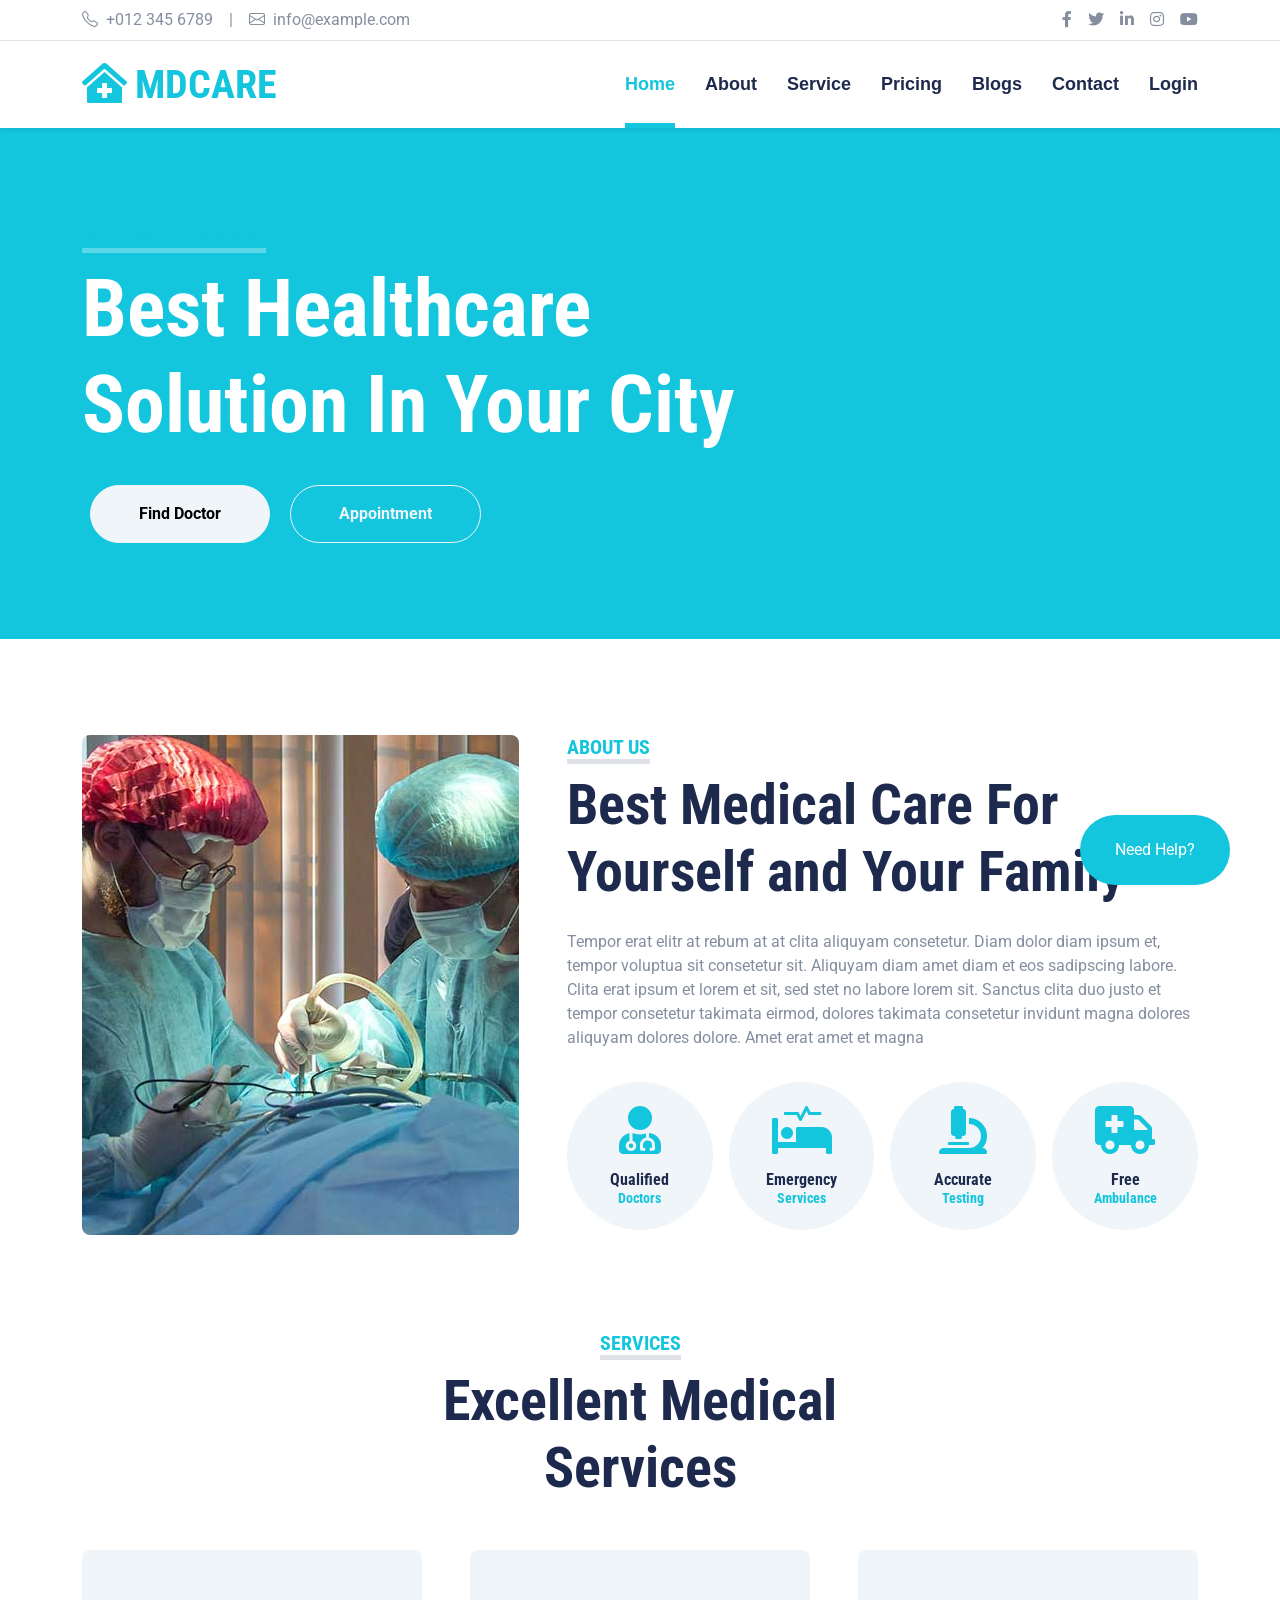
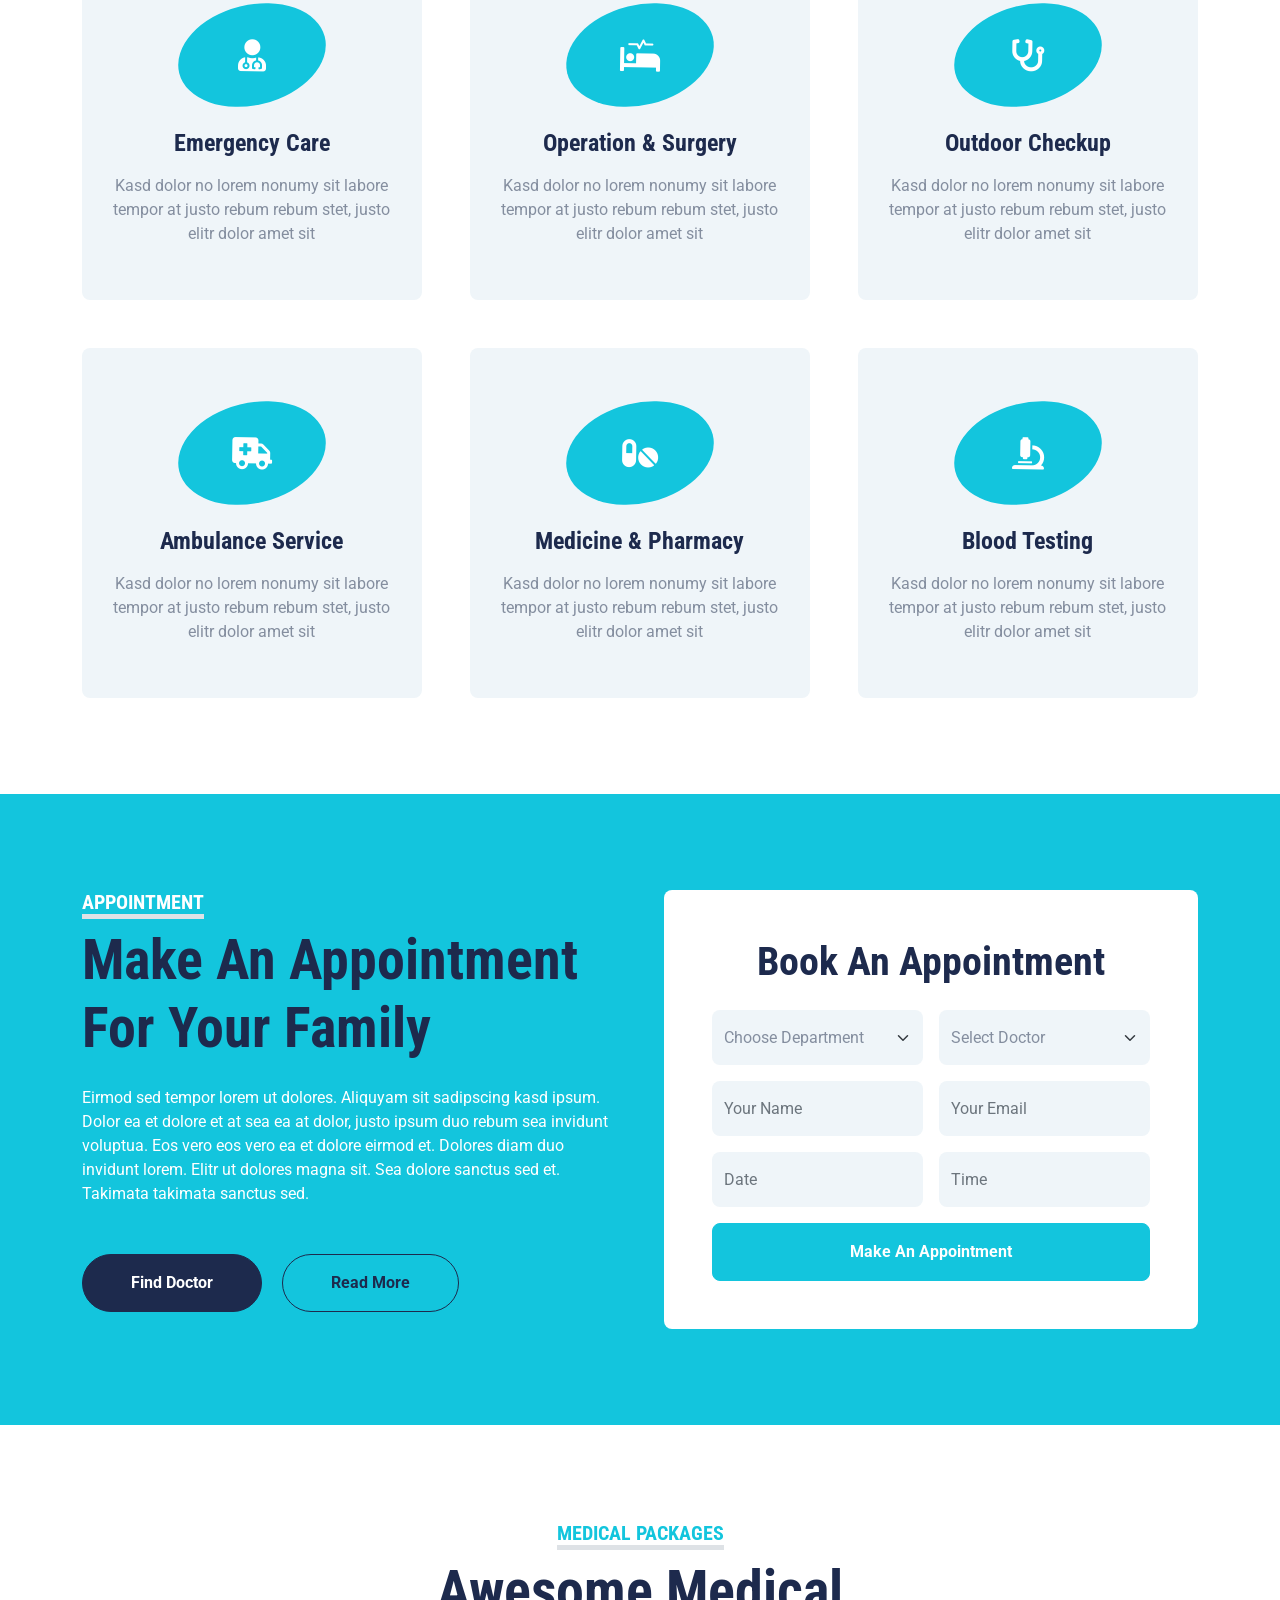
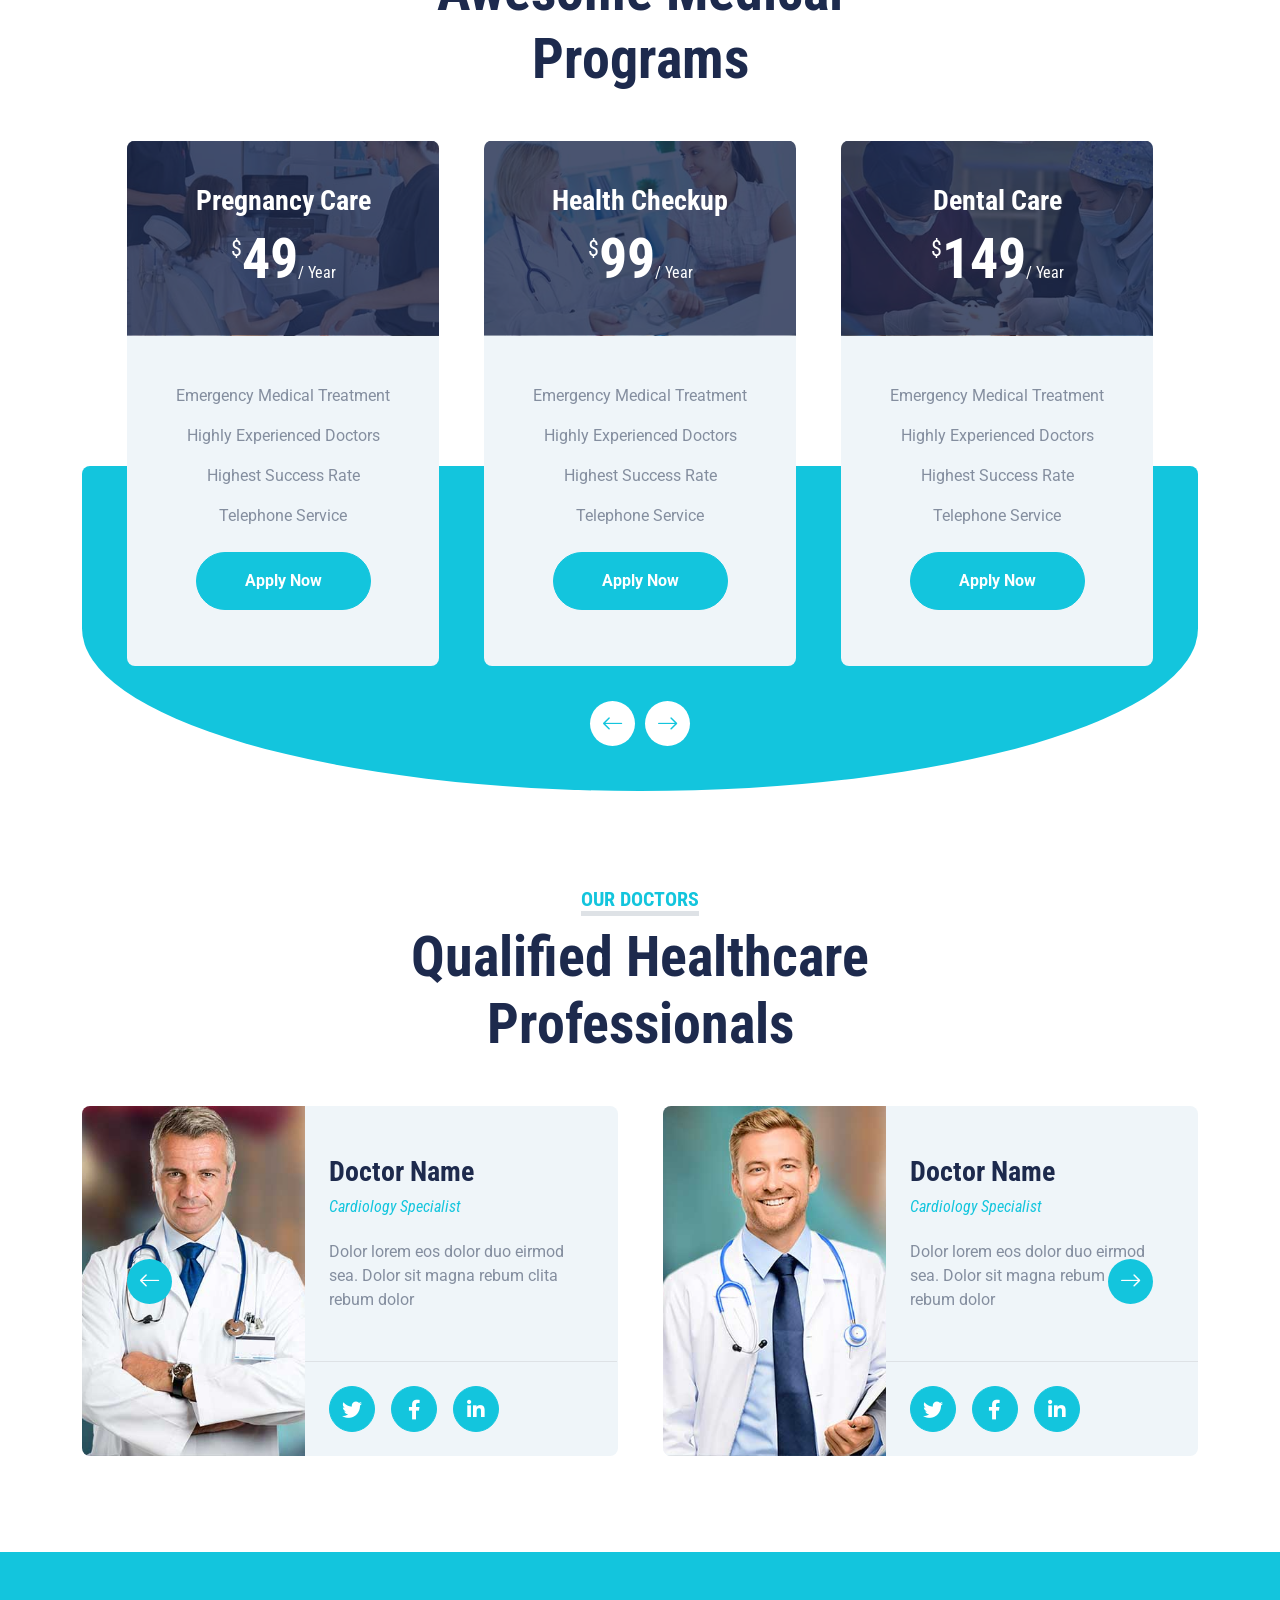
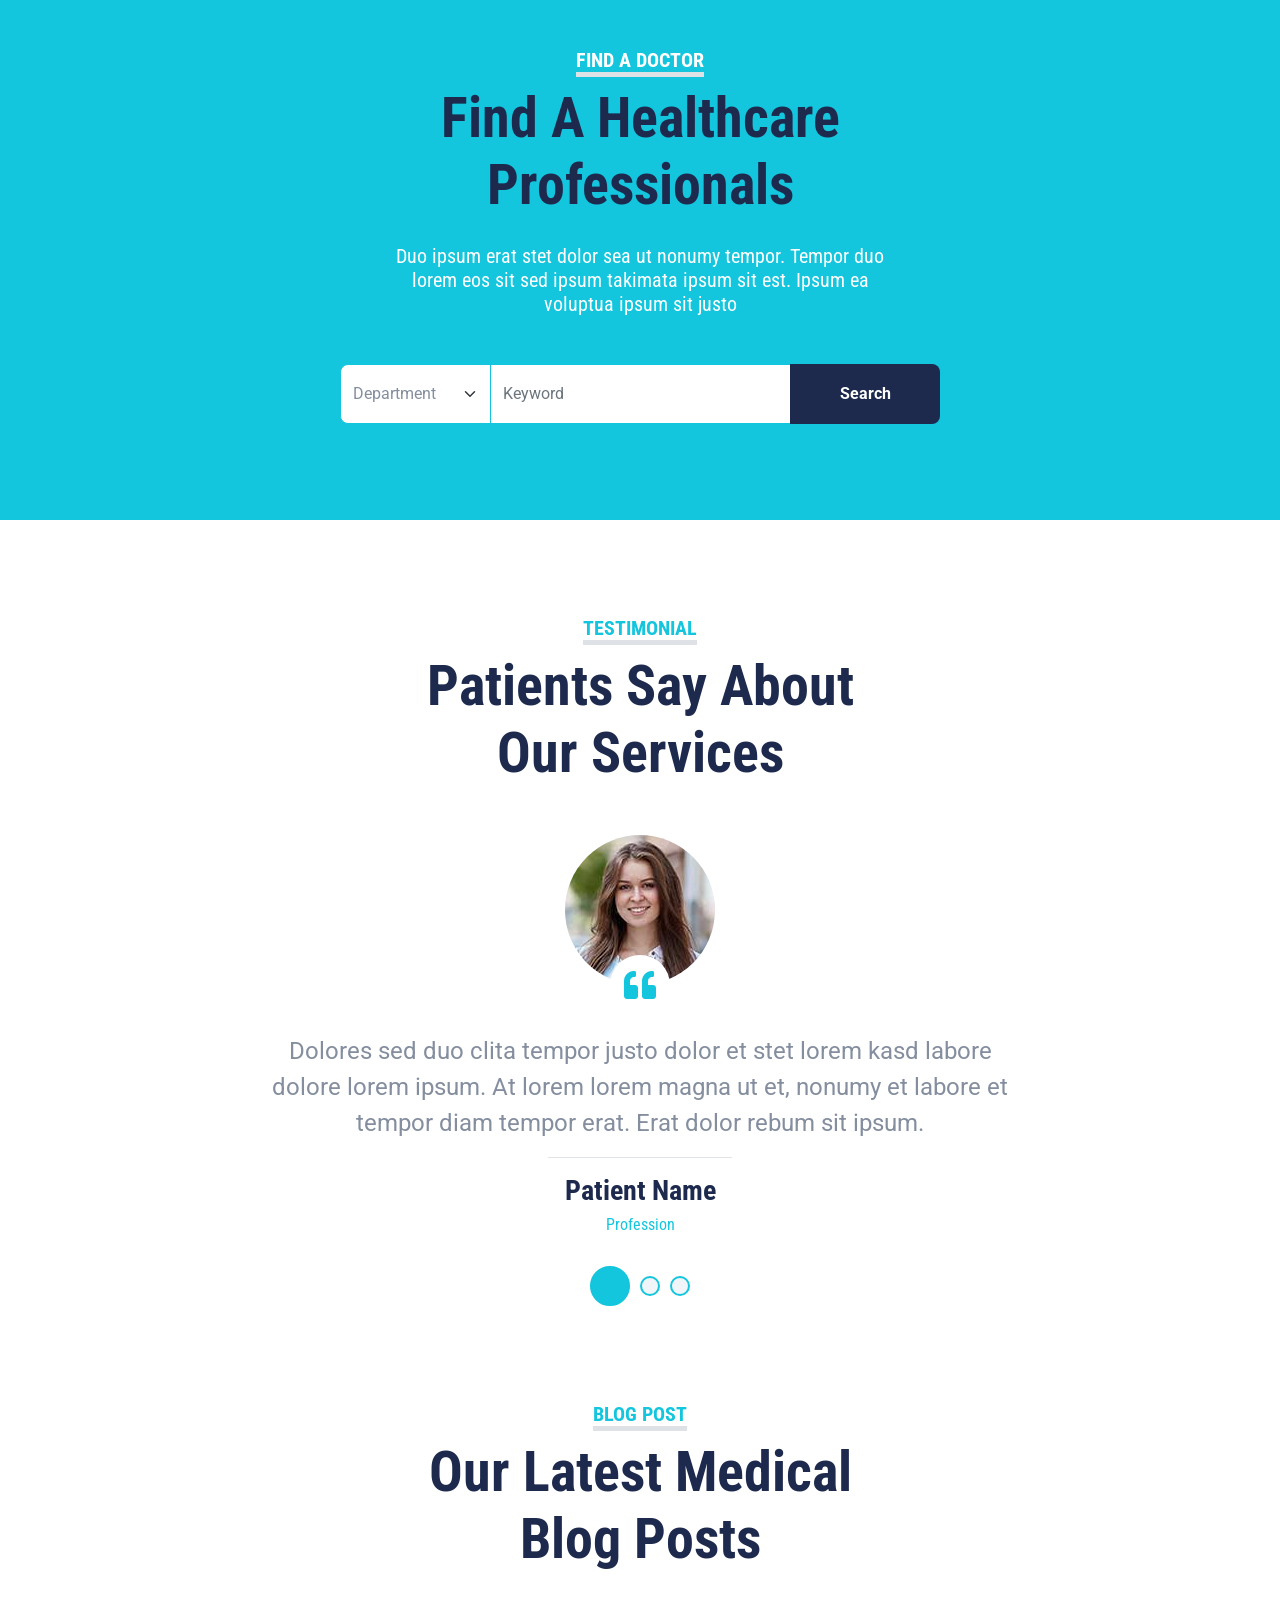
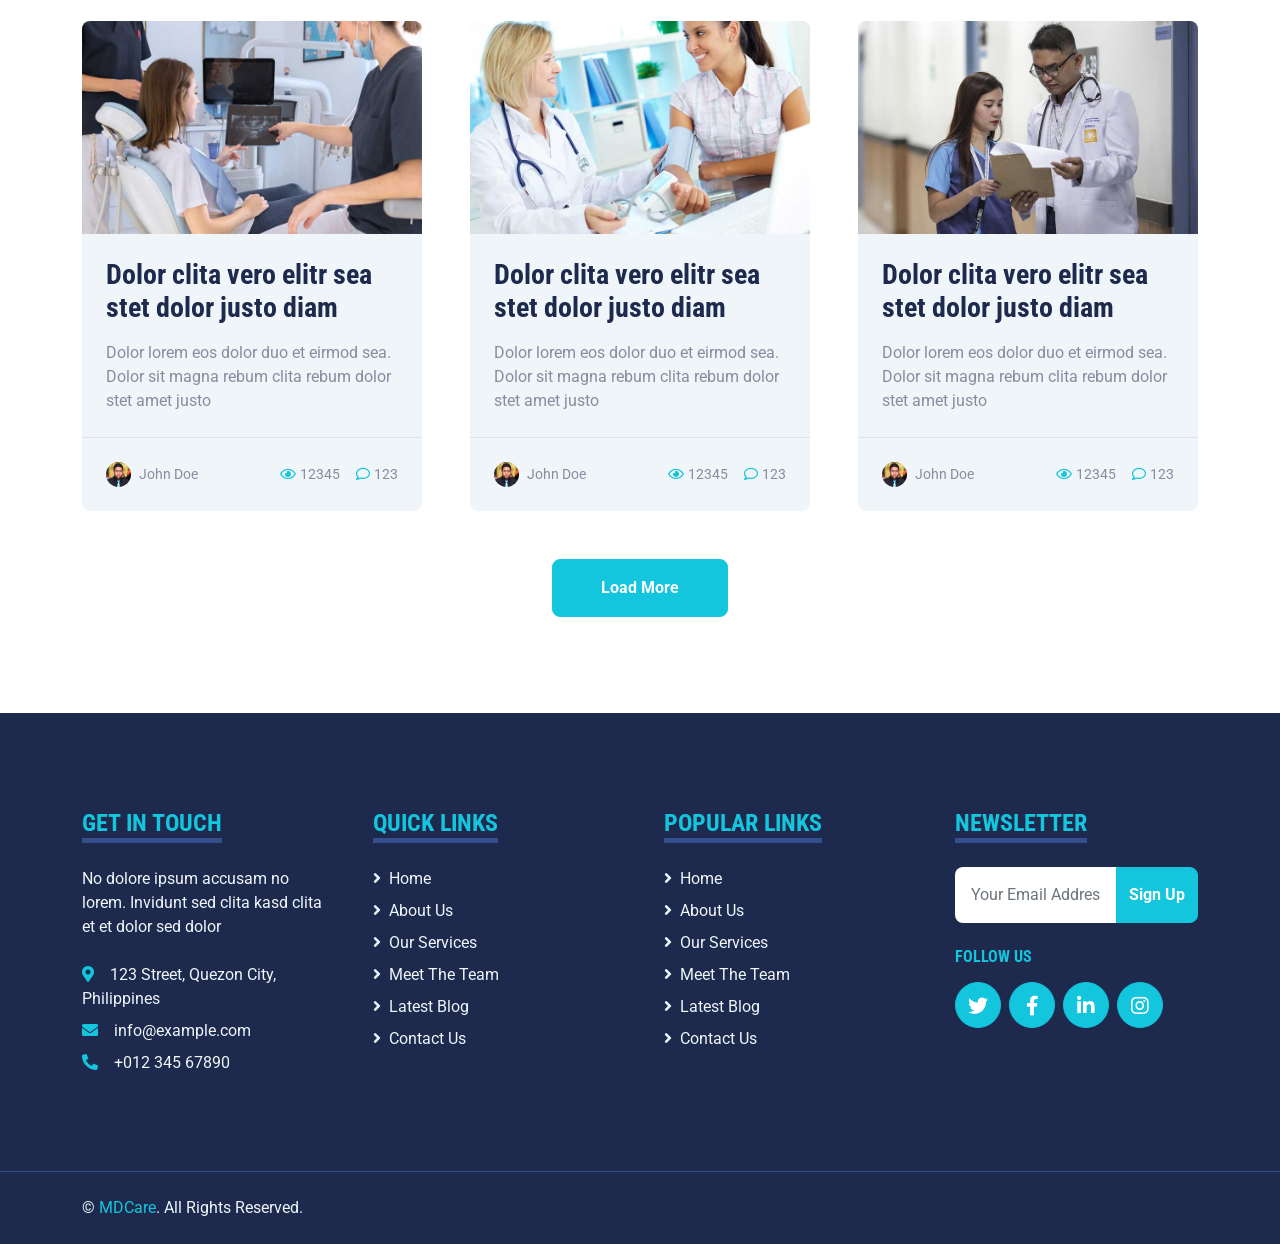
==== index.html @ bf0a220c "remove method="post"" ====
<!DOCTYPE html>
<html lang="en">

<head>
    <meta charset="utf-8">
    <title>Welcome to MDCare</title>
    <meta content="width=device-width, initial-scale=1.0" name="viewport">
    <link rel="icon" href="img/logo.png" />

    <!-- Favicon -->
    <link href="img/favicon.ico" rel="icon">

    <!-- Google Web Fonts -->
    <link rel="preconnect" href="https://fonts.gstatic.com">
    <link href="https://fonts.googleapis.com/css2?family=Roboto+Condensed:wght@400;700&family=Roboto:wght@400;700&display=swap" rel="stylesheet">  

    <!-- Icon Font Stylesheet -->
    <link href="https://cdnjs.cloudflare.com/ajax/libs/font-awesome/5.15.0/css/all.min.css" rel="stylesheet">
    <link href="https://cdn.jsdelivr.net/npm/bootstrap-icons@1.4.1/font/bootstrap-icons.css" rel="stylesheet">

    <!-- Libraries Stylesheet -->
    <link href="lib/owlcarousel/assets/owl.carousel.min.css" rel="stylesheet">
    <link href="lib/tempusdominus/css/tempusdominus-bootstrap-4.min.css" rel="stylesheet" />

    <!-- Customized Bootstrap Stylesheet -->
    <link href="css/bootstrap.min.css" rel="stylesheet">

    <!-- Template Stylesheet -->
    <link href="css/style.css" rel="stylesheet">

    <script src="https://code.jquery.com/jquery-3.5.1.min.js"></script>
    <script src="https://cdn.jsdelivr.net/npm/popper.js@1.16.0/dist/umd/popper.min.js"></script>
    <script src="https://stackpath.bootstrapcdn.com/bootstrap/4.5.0/js/bootstrap.min.js"></script>
</head>

<body>
    <!-- Topbar Start -->
    <div class="container-fluid py-2 border-bottom d-none d-lg-block">
        <div class="container">
            <div class="row">
                <div class="col-md-6 text-center text-lg-start mb-2 mb-lg-0">
                    <div class="d-inline-flex align-items-center">
                        <a class="text-decoration-none text-body pe-3" href=""><i class="bi bi-telephone me-2"></i>+012 345 6789</a>
                        <span class="text-body">|</span>
                        <a class="text-decoration-none text-body px-3" href=""><i class="bi bi-envelope me-2"></i>info@example.com</a>
                    </div>
                </div>
                <div class="col-md-6 text-center text-lg-end">
                    <div class="d-inline-flex align-items-center">
                        <a class="text-body px-2" href="https://www.facebook.com/">
                            <i class="fab fa-facebook-f"></i>
                        </a>
                        <a class="text-body px-2" href="https://twitter.com/">
                            <i class="fab fa-twitter"></i>
                        </a>
                        <a class="text-body px-2" href="https://linkedin.com/">
                            <i class="fab fa-linkedin-in"></i>
                        </a>
                        <a class="text-body px-2" href="https://instagram.com/">
                            <i class="fab fa-instagram"></i>
                        </a>
                        <a class="text-body ps-2" href="https://youtube.com/">
                            <i class="fab fa-youtube"></i>
                        </a>
                    </div>
                </div>
            </div>
        </div>
    </div>
    <!-- Topbar End -->


    <!-- Navbar Start -->
    <div class="container-fluid sticky-top bg-white shadow-sm">
        <div class="container">
            <nav class="navbar navbar-expand-lg bg-white navbar-light py-3 py-lg-0">
                <a href="index.html" class="navbar-brand">
                    <h1 class="m-0 text-uppercase text-primary"><i class="fa fa-clinic-medical me-2"></i>MDCare</h1>
                </a>
                <button class="navbar-toggler" type="button" data-bs-toggle="collapse" data-bs-target="#navbarCollapse">
                    <span class="navbar-toggler-icon"></span>
                </button>
                <div class="collapse navbar-collapse" id="navbarCollapse">
                    <div class="navbar-nav ms-auto py-0">
                        <a href="#" class="nav-item nav-link active">Home</a>
                        <a href="#about" class="nav-item nav-link">About</a>
                        <a href="#service" class="nav-item nav-link">Service</a>
                        <a href="#price" class="nav-item nav-link">Pricing</a>
                        <a href="#blogs" class="nav-item nav-link">Blogs</a>
                        <a href="contact.html" class="nav-item nav-link">Contact</a>
                    </div>
                    <div class="navbar-nav action-buttons ml-auto">
                        <a href="#" data-toggle="dropdown" class="nav-item nav-link dropdown-toggle mr-3">Login</a>
                        <div class="dropdown-menu login-form">
                            <form action="dashboard.html">
                                <div class="form-group">
                                    <label>Username</label>
                                    <input type="text" class="form-control" >
                                </div>
                                <div class="form-group">
                                    <div class="clearfix">
                                        <label>Password</label>
                                        <small><span class="psw"><a href="#">Forgot Password?</a></span></small>
                                    </div> 
                                    <input type="password" class="form-control" >
                                </div>
                                <input type="submit" class="btn btn-primary btn-block" value="Login">
                                <small><span class="psw">Not Yet a Member?<a href="#">Register</a></span></small>
                            </form>					
                        </div>
                    </div>
                </div>
            </nav>
        </div>
    </div>
    <!-- Navbar End -->


    <!-- Hero Start -->
    <div class="container-fluid bg-primary py-5 mb-5 hero-header">
        <div class="container py-5">
            <div class="row justify-content-start">
                <div class="col-lg-8 text-center text-lg-start">
                    <h5 class="d-inline-block text-primary text-uppercase border-bottom border-5" style="border-color: rgba(256, 256, 256, .3) !important;">Welcome To MDCare</h5>
                    <h1 class="display-1 text-white mb-md-4">Best Healthcare Solution In Your City</h1>
                    <div class="pt-2">
                        <a href="search.html" class="btn btn-light rounded-pill py-md-3 px-md-5 mx-2">Find Doctor</a>
                        <a href="#appointment" class="btn btn-outline-light rounded-pill py-md-3 px-md-5 mx-2">Appointment</a>
                    </div>
                </div>
            </div>
        </div>
    </div>
    <!-- Hero End -->

    <!-- About Start -->
    <section id="about">
    <div class="container-fluid py-5">
        <div class="container">
            <div class="row gx-5">
                <div class="col-lg-5 mb-5 mb-lg-0" style="min-height: 500px;">
                    <div class="position-relative h-100">
                        <img class="position-absolute w-100 h-100 rounded" src="img/about.jpg" style="object-fit: cover;">
                    </div>
                </div>
                <div class="col-lg-7">
                    <div class="mb-4">
                        <h5 class="d-inline-block text-primary text-uppercase border-bottom border-5">About Us</h5>
                        <h1 class="display-4">Best Medical Care For Yourself and Your Family</h1>
                    </div>
                    <p>Tempor erat elitr at rebum at at clita aliquyam consetetur. Diam dolor diam ipsum et, tempor voluptua sit consetetur sit. Aliquyam diam amet diam et eos sadipscing labore. Clita erat ipsum et lorem et sit, sed stet no labore lorem sit. Sanctus clita duo justo et tempor consetetur takimata eirmod, dolores takimata consetetur invidunt magna dolores aliquyam dolores dolore. Amet erat amet et magna</p>
                    <div class="row g-3 pt-3">
                        <div class="col-sm-3 col-6">
                            <div class="bg-light text-center rounded-circle py-4">
                                <i class="fa fa-3x fa-user-md text-primary mb-3"></i>
                                <h6 class="mb-0">Qualified<small class="d-block text-primary">Doctors</small></h6>
                            </div>
                        </div>
                        <div class="col-sm-3 col-6">
                            <div class="bg-light text-center rounded-circle py-4">
                                <i class="fa fa-3x fa-procedures text-primary mb-3"></i>
                                <h6 class="mb-0">Emergency<small class="d-block text-primary">Services</small></h6>
                            </div>
                        </div>
                        <div class="col-sm-3 col-6">
                            <div class="bg-light text-center rounded-circle py-4">
                                <i class="fa fa-3x fa-microscope text-primary mb-3"></i>
                                <h6 class="mb-0">Accurate<small class="d-block text-primary">Testing</small></h6>
                            </div>
                        </div>
                        <div class="col-sm-3 col-6">
                            <div class="bg-light text-center rounded-circle py-4">
                                <i class="fa fa-3x fa-ambulance text-primary mb-3"></i>
                                <h6 class="mb-0">Free<small class="d-block text-primary">Ambulance</small></h6>
                            </div>
                        </div>
                    </div>
                </div>
            </div>
        </div>
    </div>
    </section>
    <!-- About End -->
    

    <!-- Services Start -->
    <section id="service">
    <div class="container-fluid py-5">
        <div class="container">
            <div class="text-center mx-auto mb-5" style="max-width: 500px;">
                <h5 class="d-inline-block text-primary text-uppercase border-bottom border-5">Services</h5>
                <h1 class="display-4">Excellent Medical Services</h1>
            </div>
            <div class="row g-5">
                <div class="col-lg-4 col-md-6">
                    <div class="service-item bg-light rounded d-flex flex-column align-items-center justify-content-center text-center">
                        <div class="service-icon mb-4">
                            <i class="fa fa-2x fa-user-md text-white"></i>
                        </div>
                        <h4 class="mb-3">Emergency Care</h4>
                        <p class="m-0">Kasd dolor no lorem nonumy sit labore tempor at justo rebum rebum stet, justo elitr dolor amet sit</p>
                        <a class="btn btn-lg btn-primary rounded-pill" href="">
                            <i class="bi bi-arrow-right"></i>
                        </a>
                    </div>
                </div>
                <div class="col-lg-4 col-md-6">
                    <div class="service-item bg-light rounded d-flex flex-column align-items-center justify-content-center text-center">
                        <div class="service-icon mb-4">
                            <i class="fa fa-2x fa-procedures text-white"></i>
                        </div>
                        <h4 class="mb-3">Operation & Surgery</h4>
                        <p class="m-0">Kasd dolor no lorem nonumy sit labore tempor at justo rebum rebum stet, justo elitr dolor amet sit</p>
                        <a class="btn btn-lg btn-primary rounded-pill" href="">
                            <i class="bi bi-arrow-right"></i>
                        </a>
                    </div>
                </div>
                <div class="col-lg-4 col-md-6">
                    <div class="service-item bg-light rounded d-flex flex-column align-items-center justify-content-center text-center">
                        <div class="service-icon mb-4">
                            <i class="fa fa-2x fa-stethoscope text-white"></i>
                        </div>
                        <h4 class="mb-3">Outdoor Checkup</h4>
                        <p class="m-0">Kasd dolor no lorem nonumy sit labore tempor at justo rebum rebum stet, justo elitr dolor amet sit</p>
                        <a class="btn btn-lg btn-primary rounded-pill" href="">
                            <i class="bi bi-arrow-right"></i>
                        </a>
                    </div>
                </div>
                <div class="col-lg-4 col-md-6">
                    <div class="service-item bg-light rounded d-flex flex-column align-items-center justify-content-center text-center">
                        <div class="service-icon mb-4">
                            <i class="fa fa-2x fa-ambulance text-white"></i>
                        </div>
                        <h4 class="mb-3">Ambulance Service</h4>
                        <p class="m-0">Kasd dolor no lorem nonumy sit labore tempor at justo rebum rebum stet, justo elitr dolor amet sit</p>
                        <a class="btn btn-lg btn-primary rounded-pill" href="">
                            <i class="bi bi-arrow-right"></i>
                        </a>
                    </div>
                </div>
                <div class="col-lg-4 col-md-6">
                    <div class="service-item bg-light rounded d-flex flex-column align-items-center justify-content-center text-center">
                        <div class="service-icon mb-4">
                            <i class="fa fa-2x fa-pills text-white"></i>
                        </div>
                        <h4 class="mb-3">Medicine & Pharmacy</h4>
                        <p class="m-0">Kasd dolor no lorem nonumy sit labore tempor at justo rebum rebum stet, justo elitr dolor amet sit</p>
                        <a class="btn btn-lg btn-primary rounded-pill" href="">
                            <i class="bi bi-arrow-right"></i>
                        </a>
                    </div>
                </div>
                <div class="col-lg-4 col-md-6">
                    <div class="service-item bg-light rounded d-flex flex-column align-items-center justify-content-center text-center">
                        <div class="service-icon mb-4">
                            <i class="fa fa-2x fa-microscope text-white"></i>
                        </div>
                        <h4 class="mb-3">Blood Testing</h4>
                        <p class="m-0">Kasd dolor no lorem nonumy sit labore tempor at justo rebum rebum stet, justo elitr dolor amet sit</p>
                        <a class="btn btn-lg btn-primary rounded-pill" href="">
                            <i class="bi bi-arrow-right"></i>
                        </a>
                    </div>
                </div>
            </div>
        </div>
    </div>
    </section>
    <!-- Services End -->


    <!-- Appointment Start -->
    <section id="appointment">
    <div class="container-fluid bg-primary my-5 py-5">
        <div class="container py-5">
            <div class="row gx-5">
                <div class="col-lg-6 mb-5 mb-lg-0">
                    <div class="mb-4">
                        <h5 class="d-inline-block text-white text-uppercase border-bottom border-5">Appointment</h5>
                        <h1 class="display-4">Make An Appointment For Your Family</h1>
                    </div>
                    <p class="text-white mb-5">Eirmod sed tempor lorem ut dolores. Aliquyam sit sadipscing kasd ipsum. Dolor ea et dolore et at sea ea at dolor, justo ipsum duo rebum sea invidunt voluptua. Eos vero eos vero ea et dolore eirmod et. Dolores diam duo invidunt lorem. Elitr ut dolores magna sit. Sea dolore sanctus sed et. Takimata takimata sanctus sed.</p>
                    <a class="btn btn-dark rounded-pill py-3 px-5 me-3" href="search.html">Find Doctor</a>
                    <a class="btn btn-outline-dark rounded-pill py-3 px-5" href="#">Read More</a>
                </div>
                <div class="col-lg-6">
                    <div class="bg-white text-center rounded p-5">
                        <h1 class="mb-4">Book An Appointment</h1>
                        <form>
                            <div class="row g-3">
                                <div class="col-12 col-sm-6">
                                    <select class="form-select bg-light border-0" style="height: 55px;">
                                        <option selected>Choose Department</option>
                                        <option value="1">Department 1</option>
                                        <option value="2">Department 2</option>
                                        <option value="3">Department 3</option>
                                    </select>
                                </div>
                                <div class="col-12 col-sm-6">
                                    <select class="form-select bg-light border-0" style="height: 55px;">
                                        <option selected>Select Doctor</option>
                                        <option value="1">Doctor 1</option>
                                        <option value="2">Doctor 2</option>
                                        <option value="3">Doctor 3</option>
                                    </select>
                                </div>
                                <div class="col-12 col-sm-6">
                                    <input type="text" class="form-control bg-light border-0" placeholder="Your Name" style="height: 55px;">
                                </div>
                                <div class="col-12 col-sm-6">
                                    <input type="email" class="form-control bg-light border-0" placeholder="Your Email" style="height: 55px;">
                                </div>
                                <div class="col-12 col-sm-6">
                                    <div class="date" id="date" data-target-input="nearest">
                                        <input type="text"
                                            class="form-control bg-light border-0 datetimepicker-input"
                                            placeholder="Date" data-target="#date" data-toggle="datetimepicker" style="height: 55px;">
                                    </div>
                                </div>
                                <div class="col-12 col-sm-6">
                                    <div class="time" id="time" data-target-input="nearest">
                                        <input type="text"
                                            class="form-control bg-light border-0 datetimepicker-input"
                                            placeholder="Time" data-target="#time" data-toggle="datetimepicker" style="height: 55px;">
                                    </div>
                                </div>
                                <div class="col-12">
                                    <button class="btn btn-primary w-100 py-3" type="submit">Make An Appointment</button>
                                </div>
                            </div>
                        </form>
                    </div>
                </div>
            </div>
        </div>
    </div>
    </section>
    <!-- Appointment End -->


    <!-- Pricing Plan Start -->
    <section id="price">
    <div class="container-fluid py-5">
        <div class="container">
            <div class="text-center mx-auto mb-5" style="max-width: 500px;">
                <h5 class="d-inline-block text-primary text-uppercase border-bottom border-5">Medical Packages</h5>
                <h1 class="display-4">Awesome Medical Programs</h1>
            </div>
            <div class="owl-carousel price-carousel position-relative" style="padding: 0 45px 45px 45px;">
                <div class="bg-light rounded text-center">
                    <div class="position-relative">
                        <img class="img-fluid rounded-top" src="img/price-1.jpg" alt="">
                        <div class="position-absolute w-100 h-100 top-50 start-50 translate-middle rounded-top d-flex flex-column align-items-center justify-content-center" style="background: rgba(29, 42, 77, .8);">
                            <h3 class="text-white">Pregnancy Care</h3>
                            <h1 class="display-4 text-white mb-0">
                                <small class="align-top fw-normal" style="font-size: 22px; line-height: 45px;">$</small>49<small class="align-bottom fw-normal" style="font-size: 16px; line-height: 40px;">/ Year</small>
                            </h1>
                        </div>
                    </div>
                    <div class="text-center py-5">
                        <p>Emergency Medical Treatment</p>
                        <p>Highly Experienced Doctors</p>
                        <p>Highest Success Rate</p>
                        <p>Telephone Service</p>
                        <a href="" class="btn btn-primary rounded-pill py-3 px-5 my-2">Apply Now</a>
                    </div>
                </div>
                <div class="bg-light rounded text-center">
                    <div class="position-relative">
                        <img class="img-fluid rounded-top" src="img/price-2.jpg" alt="">
                        <div class="position-absolute w-100 h-100 top-50 start-50 translate-middle rounded-top d-flex flex-column align-items-center justify-content-center" style="background: rgba(29, 42, 77, .8);">
                            <h3 class="text-white">Health Checkup</h3>
                            <h1 class="display-4 text-white mb-0">
                                <small class="align-top fw-normal" style="font-size: 22px; line-height: 45px;">$</small>99<small class="align-bottom fw-normal" style="font-size: 16px; line-height: 40px;">/ Year</small>
                            </h1>
                        </div>
                    </div>
                    <div class="text-center py-5">
                        <p>Emergency Medical Treatment</p>
                        <p>Highly Experienced Doctors</p>
                        <p>Highest Success Rate</p>
                        <p>Telephone Service</p>
                        <a href="" class="btn btn-primary rounded-pill py-3 px-5 my-2">Apply Now</a>
                    </div>
                </div>
                <div class="bg-light rounded text-center">
                    <div class="position-relative">
                        <img class="img-fluid rounded-top" src="img/price-3.jpg" alt="">
                        <div class="position-absolute w-100 h-100 top-50 start-50 translate-middle rounded-top d-flex flex-column align-items-center justify-content-center" style="background: rgba(29, 42, 77, .8);">
                            <h3 class="text-white">Dental Care</h3>
                            <h1 class="display-4 text-white mb-0">
                                <small class="align-top fw-normal" style="font-size: 22px; line-height: 45px;">$</small>149<small class="align-bottom fw-normal" style="font-size: 16px; line-height: 40px;">/ Year</small>
                            </h1>
                        </div>
                    </div>
                    <div class="text-center py-5">
                        <p>Emergency Medical Treatment</p>
                        <p>Highly Experienced Doctors</p>
                        <p>Highest Success Rate</p>
                        <p>Telephone Service</p>
                        <a href="" class="btn btn-primary rounded-pill py-3 px-5 my-2">Apply Now</a>
                    </div>
                </div>
                <div class="bg-light rounded text-center">
                    <div class="position-relative">
                        <img class="img-fluid rounded-top" src="img/price-4.jpg" alt="">
                        <div class="position-absolute w-100 h-100 top-50 start-50 translate-middle rounded-top d-flex flex-column align-items-center justify-content-center" style="background: rgba(29, 42, 77, .8);">
                            <h3 class="text-white">Operation & Surgery</h3>
                            <h1 class="display-4 text-white mb-0">
                                <small class="align-top fw-normal" style="font-size: 22px; line-height: 45px;">$</small>199<small class="align-bottom fw-normal" style="font-size: 16px; line-height: 40px;">/ Year</small>
                            </h1>
                        </div>
                    </div>
                    <div class="text-center py-5">
                        <p>Emergency Medical Treatment</p>
                        <p>Highly Experienced Doctors</p>
                        <p>Highest Success Rate</p>
                        <p>Telephone Service</p>
                        <a href="" class="btn btn-primary rounded-pill py-3 px-5 my-2">Apply Now</a>
                    </div>
                </div>
            </div>
        </div>
    </div>
    </section>
    <!-- Pricing Plan End -->


    <!-- Team Start -->
    <div class="container-fluid py-5">
        <div class="container">
            <div class="text-center mx-auto mb-5" style="max-width: 500px;">
                <h5 class="d-inline-block text-primary text-uppercase border-bottom border-5">Our Doctors</h5>
                <h1 class="display-4">Qualified Healthcare Professionals</h1>
            </div>
            <div class="owl-carousel team-carousel position-relative">
                <div class="team-item">
                    <div class="row g-0 bg-light rounded overflow-hidden">
                        <div class="col-12 col-sm-5 h-100">
                            <img class="img-fluid h-100" src="img/team-1.jpg" style="object-fit: cover;">
                        </div>
                        <div class="col-12 col-sm-7 h-100 d-flex flex-column">
                            <div class="mt-auto p-4">
                                <h3>Doctor Name</h3>
                                <h6 class="fw-normal fst-italic text-primary mb-4">Cardiology Specialist</h6>
                                <p class="m-0">Dolor lorem eos dolor duo eirmod sea. Dolor sit magna rebum clita rebum dolor</p>
                            </div>
                            <div class="d-flex mt-auto border-top p-4">
                                <a class="btn btn-lg btn-primary btn-lg-square rounded-circle me-3" href="#"><i class="fab fa-twitter"></i></a>
                                <a class="btn btn-lg btn-primary btn-lg-square rounded-circle me-3" href="#"><i class="fab fa-facebook-f"></i></a>
                                <a class="btn btn-lg btn-primary btn-lg-square rounded-circle" href="#"><i class="fab fa-linkedin-in"></i></a>
                            </div>
                        </div>
                    </div>
                </div>
                <div class="team-item">
                    <div class="row g-0 bg-light rounded overflow-hidden">
                        <div class="col-12 col-sm-5 h-100">
                            <img class="img-fluid h-100" src="img/team-2.jpg" style="object-fit: cover;">
                        </div>
                        <div class="col-12 col-sm-7 h-100 d-flex flex-column">
                            <div class="mt-auto p-4">
                                <h3>Doctor Name</h3>
                                <h6 class="fw-normal fst-italic text-primary mb-4">Cardiology Specialist</h6>
                                <p class="m-0">Dolor lorem eos dolor duo eirmod sea. Dolor sit magna rebum clita rebum dolor</p>
                            </div>
                            <div class="d-flex mt-auto border-top p-4">
                                <a class="btn btn-lg btn-primary btn-lg-square rounded-circle me-3" href="#"><i class="fab fa-twitter"></i></a>
                                <a class="btn btn-lg btn-primary btn-lg-square rounded-circle me-3" href="#"><i class="fab fa-facebook-f"></i></a>
                                <a class="btn btn-lg btn-primary btn-lg-square rounded-circle" href="#"><i class="fab fa-linkedin-in"></i></a>
                            </div>
                        </div>
                    </div>
                </div>
                <div class="team-item">
                    <div class="row g-0 bg-light rounded overflow-hidden">
                        <div class="col-12 col-sm-5 h-100">
                            <img class="img-fluid h-100" src="img/team-3.jpg" style="object-fit: cover;">
                        </div>
                        <div class="col-12 col-sm-7 h-100 d-flex flex-column">
                            <div class="mt-auto p-4">
                                <h3>Doctor Name</h3>
                                <h6 class="fw-normal fst-italic text-primary mb-4">Cardiology Specialist</h6>
                                <p class="m-0">Dolor lorem eos dolor duo eirmod sea. Dolor sit magna rebum clita rebum dolor</p>
                            </div>
                            <div class="d-flex mt-auto border-top p-4">
                                <a class="btn btn-lg btn-primary btn-lg-square rounded-circle me-3" href="#"><i class="fab fa-twitter"></i></a>
                                <a class="btn btn-lg btn-primary btn-lg-square rounded-circle me-3" href="#"><i class="fab fa-facebook-f"></i></a>
                                <a class="btn btn-lg btn-primary btn-lg-square rounded-circle" href="#"><i class="fab fa-linkedin-in"></i></a>
                            </div>
                        </div>
                    </div>
                </div>
            </div>
        </div>
    </div>
    <!-- Team End -->


    <!-- Search Start -->
    <div class="container-fluid bg-primary my-5 py-5">
        <div class="container py-5">
            <div class="text-center mx-auto mb-5" style="max-width: 500px;">
                <h5 class="d-inline-block text-white text-uppercase border-bottom border-5">Find A Doctor</h5>
                <h1 class="display-4 mb-4">Find A Healthcare Professionals</h1>
                <h5 class="text-white fw-normal">Duo ipsum erat stet dolor sea ut nonumy tempor. Tempor duo lorem eos sit sed ipsum takimata ipsum sit est. Ipsum ea voluptua ipsum sit justo</h5>
            </div>
            <div class="mx-auto" style="width: 100%; max-width: 600px;">
                <div class="input-group">
                    <select class="form-select border-primary w-25" style="height: 60px;">
                        <option selected>Department</option>
                        <option value="1">Department 1</option>
                        <option value="2">Department 2</option>
                        <option value="3">Department 3</option>
                    </select>
                    <input type="text" class="form-control border-primary w-50" placeholder="Keyword">
                    <button class="btn btn-dark border-0 w-25">Search</button>
                </div>
            </div>
        </div>
    </div>
    <!-- Search End -->


    <!-- Testimonial Start -->
    <div class="container-fluid py-5">
        <div class="container">
            <div class="text-center mx-auto mb-5" style="max-width: 500px;">
                <h5 class="d-inline-block text-primary text-uppercase border-bottom border-5">Testimonial</h5>
                <h1 class="display-4">Patients Say About Our Services</h1>
            </div>
            <div class="row justify-content-center">
                <div class="col-lg-8">
                    <div class="owl-carousel testimonial-carousel">
                        <div class="testimonial-item text-center">
                            <div class="position-relative mb-5">
                                <img class="img-fluid rounded-circle mx-auto" src="img/testimonial-1.jpg" alt="">
                                <div class="position-absolute top-100 start-50 translate-middle d-flex align-items-center justify-content-center bg-white rounded-circle" style="width: 60px; height: 60px;">
                                    <i class="fa fa-quote-left fa-2x text-primary"></i>
                                </div>
                            </div>
                            <p class="fs-4 fw-normal">Dolores sed duo clita tempor justo dolor et stet lorem kasd labore dolore lorem ipsum. At lorem lorem magna ut et, nonumy et labore et tempor diam tempor erat. Erat dolor rebum sit ipsum.</p>
                            <hr class="w-25 mx-auto">
                            <h3>Patient Name</h3>
                            <h6 class="fw-normal text-primary mb-3">Profession</h6>
                        </div>
                        <div class="testimonial-item text-center">
                            <div class="position-relative mb-5">
                                <img class="img-fluid rounded-circle mx-auto" src="img/testimonial-2.jpg" alt="">
                                <div class="position-absolute top-100 start-50 translate-middle d-flex align-items-center justify-content-center bg-white rounded-circle" style="width: 60px; height: 60px;">
                                    <i class="fa fa-quote-left fa-2x text-primary"></i>
                                </div>
                            </div>
                            <p class="fs-4 fw-normal">Dolores sed duo clita tempor justo dolor et stet lorem kasd labore dolore lorem ipsum. At lorem lorem magna ut et, nonumy et labore et tempor diam tempor erat. Erat dolor rebum sit ipsum.</p>
                            <hr class="w-25 mx-auto">
                            <h3>Patient Name</h3>
                            <h6 class="fw-normal text-primary mb-3">Profession</h6>
                        </div>
                        <div class="testimonial-item text-center">
                            <div class="position-relative mb-5">
                                <img class="img-fluid rounded-circle mx-auto" src="img/testimonial-3.jpg" alt="">
                                <div class="position-absolute top-100 start-50 translate-middle d-flex align-items-center justify-content-center bg-white rounded-circle" style="width: 60px; height: 60px;">
                                    <i class="fa fa-quote-left fa-2x text-primary"></i>
                                </div>
                            </div>
                            <p class="fs-4 fw-normal">Dolores sed duo clita tempor justo dolor et stet lorem kasd labore dolore lorem ipsum. At lorem lorem magna ut et, nonumy et labore et tempor diam tempor erat. Erat dolor rebum sit ipsum.</p>
                            <hr class="w-25 mx-auto">
                            <h3>Patient Name</h3>
                            <h6 class="fw-normal text-primary mb-3">Profession</h6>
                        </div>
                    </div>
                </div>
            </div>
        </div>
    </div>
    <!-- Testimonial End -->


    <!-- Blog Start -->
    <section id="blogs">
    <div class="container-fluid py-5">
        <div class="container">
            <div class="text-center mx-auto mb-5" style="max-width: 500px;">
                <h5 class="d-inline-block text-primary text-uppercase border-bottom border-5">Blog Post</h5>
                <h1 class="display-4">Our Latest Medical Blog Posts</h1>
            </div>
            <div class="row g-5">
                <div class="col-xl-4 col-lg-6">
                    <div class="bg-light rounded overflow-hidden">
                        <img class="img-fluid w-100" src="img/blog-1.jpg" alt="">
                        <div class="p-4">
                            <a class="h3 d-block mb-3" href="detail.html">Dolor clita vero elitr sea stet dolor justo  diam</a>
                            <p class="m-0">Dolor lorem eos dolor duo et eirmod sea. Dolor sit magna
                                rebum clita rebum dolor stet amet justo</p>
                        </div>
                        <div class="d-flex justify-content-between border-top p-4">
                            <div class="d-flex align-items-center">
                                <img class="rounded-circle me-2" src="img/user.jpg" width="25" height="25" alt="">
                                <small>John Doe</small>
                            </div>
                            <div class="d-flex align-items-center">
                                <small class="ms-3"><i class="far fa-eye text-primary me-1"></i>12345</small>
                                <small class="ms-3"><i class="far fa-comment text-primary me-1"></i>123</small>
                            </div>
                        </div>
                    </div>
                </div>
                <div class="col-xl-4 col-lg-6">
                    <div class="bg-light rounded overflow-hidden">
                        <img class="img-fluid w-100" src="img/blog-2.jpg" alt="">
                        <div class="p-4">
                            <a class="h3 d-block mb-3" href="detail.html">Dolor clita vero elitr sea stet dolor justo  diam</a>
                            <p class="m-0">Dolor lorem eos dolor duo et eirmod sea. Dolor sit magna
                                rebum clita rebum dolor stet amet justo</p>
                        </div>
                        <div class="d-flex justify-content-between border-top p-4">
                            <div class="d-flex align-items-center">
                                <img class="rounded-circle me-2" src="img/user.jpg" width="25" height="25" alt="">
                                <small>John Doe</small>
                            </div>
                            <div class="d-flex align-items-center">
                                <small class="ms-3"><i class="far fa-eye text-primary me-1"></i>12345</small>
                                <small class="ms-3"><i class="far fa-comment text-primary me-1"></i>123</small>
                            </div>
                        </div>
                    </div>
                </div>
                <div class="col-xl-4 col-lg-6">
                    <div class="bg-light rounded overflow-hidden">
                        <img class="img-fluid w-100" src="img/blog-3.jpg" alt="">
                        <div class="p-4">
                            <a class="h3 d-block mb-3" href="detail.html">Dolor clita vero elitr sea stet dolor justo  diam</a>
                            <p class="m-0">Dolor lorem eos dolor duo et eirmod sea. Dolor sit magna
                                rebum clita rebum dolor stet amet justo</p>
                        </div>
                        <div class="d-flex justify-content-between border-top p-4">
                            <div class="d-flex align-items-center">
                                <img class="rounded-circle me-2" src="img/user.jpg" width="25" height="25" alt="">
                                <small>John Doe</small>
                            </div>
                            <div class="d-flex align-items-center">
                                <small class="ms-3"><i class="far fa-eye text-primary me-1"></i>12345</small>
                                <small class="ms-3"><i class="far fa-comment text-primary me-1"></i>123</small>
                            </div>
                        </div>
                    </div>
                </div>
                <div class="col-12 text-center">
                    <a href="blog.html" class="btn btn-primary py-3 px-5">Load More</a>
                </div>
            </div>
        </div>
    </div>
    </section>
    <!-- Blog End -->
    

    <!-- Footer Start -->
    <div class="container-fluid bg-dark text-light mt-5 py-5">
        <div class="container py-5">
            <div class="row g-5">
                <div class="col-lg-3 col-md-6">
                    <h4 class="d-inline-block text-primary text-uppercase border-bottom border-5 border-secondary mb-4">Get In Touch</h4>
                    <p class="mb-4">No dolore ipsum accusam no lorem. Invidunt sed clita kasd clita et et dolor sed dolor</p>
                    <p class="mb-2"><i class="fa fa-map-marker-alt text-primary me-3"></i>123 Street, Quezon City, Philippines</p>
                    <p class="mb-2"><i class="fa fa-envelope text-primary me-3"></i>info@example.com</p>
                    <p class="mb-0"><i class="fa fa-phone-alt text-primary me-3"></i>+012 345 67890</p>
                </div>
                <div class="col-lg-3 col-md-6">
                    <h4 class="d-inline-block text-primary text-uppercase border-bottom border-5 border-secondary mb-4">Quick Links</h4>
                    <div class="d-flex flex-column justify-content-start">
                        <a class="text-light mb-2" href="#"><i class="fa fa-angle-right me-2"></i>Home</a>
                        <a class="text-light mb-2" href="about.html"><i class="fa fa-angle-right me-2"></i>About Us</a>
                        <a class="text-light mb-2" href="service.html"><i class="fa fa-angle-right me-2"></i>Our Services</a>
                        <a class="text-light mb-2" href="team.html"><i class="fa fa-angle-right me-2"></i>Meet The Team</a>
                        <a class="text-light mb-2" href="blog.html"><i class="fa fa-angle-right me-2"></i>Latest Blog</a>
                        <a class="text-light" href="contact.html"><i class="fa fa-angle-right me-2"></i>Contact Us</a>
                    </div>
                </div>
                <div class="col-lg-3 col-md-6">
                    <h4 class="d-inline-block text-primary text-uppercase border-bottom border-5 border-secondary mb-4">Popular Links</h4>
                    <div class="d-flex flex-column justify-content-start">
                        <a class="text-light mb-2" href="#"><i class="fa fa-angle-right me-2"></i>Home</a>
                        <a class="text-light mb-2" href="#"><i class="fa fa-angle-right me-2"></i>About Us</a>
                        <a class="text-light mb-2" href="#"><i class="fa fa-angle-right me-2"></i>Our Services</a>
                        <a class="text-light mb-2" href="#"><i class="fa fa-angle-right me-2"></i>Meet The Team</a>
                        <a class="text-light mb-2" href="#"><i class="fa fa-angle-right me-2"></i>Latest Blog</a>
                        <a class="text-light" href="#"><i class="fa fa-angle-right me-2"></i>Contact Us</a>
                    </div>
                </div>
                <div class="col-lg-3 col-md-6">
                    <h4 class="d-inline-block text-primary text-uppercase border-bottom border-5 border-secondary mb-4">Newsletter</h4>
                    <form action="">
                        <div class="input-group">
                            <input type="text" class="form-control p-3 border-0" placeholder="Your Email Address">
                            <button class="btn btn-primary">Sign Up</button>
                        </div>
                    </form>
                    <h6 class="text-primary text-uppercase mt-4 mb-3">Follow Us</h6>
                    <div class="d-flex">
                        <a class="btn btn-lg btn-primary btn-lg-square rounded-circle me-2" href="#"><i class="fab fa-twitter"></i></a>
                        <a class="btn btn-lg btn-primary btn-lg-square rounded-circle me-2" href="#"><i class="fab fa-facebook-f"></i></a>
                        <a class="btn btn-lg btn-primary btn-lg-square rounded-circle me-2" href="#"><i class="fab fa-linkedin-in"></i></a>
                        <a class="btn btn-lg btn-primary btn-lg-square rounded-circle" href="#"><i class="fab fa-instagram"></i></a>
                    </div>
                </div>
            </div>
        </div>
    </div>
    <div class="container-fluid bg-dark text-light border-top border-secondary py-4">
        <div class="container">
            <div class="row g-5">
                <div class="col-md-6 text-center text-md-start">
                    <p class="mb-md-0">&copy; <a class="text-primary" href="#">MDCare</a>. All Rights Reserved.</p>
                </div>
            </div>
        </div>
    </div>
    <!-- Footer End -->

    <!-- Chatbox-->
    <div>
    <button class="open-button" onclick="openForm()">Need Help?</button>

    <div class="chat-popup" id="myForm">
        <form action="/action_page.php" class="form-container">
        <img src="img/nurse.png" alt="" height="100px">

        <label for="msg"><b>Nurse (Online)</b></label>
        
        <div class="chathistory">
            <p>Hello. How are you today?</p>
            <span class="time-right"><small>11:00</small></span>
        </div>
          
        <div class="chathistory darker">
            <p>Hey! I'm fine. Thanks for asking!</p>
            <span class="time-left"><small>11:01</small></span>
        </div>

        <textarea placeholder="Type message.." name="msg" required></textarea>

        <button type="reset" class="btn">Send</button>
        <button type="button" class="btn cancel" onclick="closeForm()">Close</button>
        </form>
    </div>
    </div>


    <!-- JavaScript Libraries -->
    <script src="https://code.jquery.com/jquery-3.4.1.min.js"></script>
    <script src="https://cdn.jsdelivr.net/npm/bootstrap@5.0.0/dist/js/bootstrap.bundle.min.js"></script>
    <script src="lib/easing/easing.min.js"></script>
    <script src="lib/waypoints/waypoints.min.js"></script>
    <script src="lib/owlcarousel/owl.carousel.min.js"></script>
    <script src="lib/tempusdominus/js/moment.min.js"></script>
    <script src="lib/tempusdominus/js/moment-timezone.min.js"></script>
    <script src="lib/tempusdominus/js/tempusdominus-bootstrap-4.min.js"></script>

    <!-- Template Javascript -->
    <script src="js/main.js"></script>
</body>

</html>
---- css/style.css ----
/********** Template CSS **********/
:root {
    --primary: #13C5DD;
    --secondary: #354F8E;
    --light: #EFF5F9;
    --dark: #1D2A4D;
}

.btn {
    font-weight: 700;
    transition: .5s;
}

.btn:hover {
    -webkit-box-shadow: 0 8px 6px -6px #555555;
    -moz-box-shadow: 0 8px 6px -6px #555555;
    box-shadow: 0 8px 6px -6px #555555;
}

.btn-primary {
    color: #FFFFFF;
}

.btn-square {
    width: 36px;
    height: 36px;
}

.btn-sm-square {
    width: 28px;
    height: 28px;
}

.btn-lg-square {
    width: 46px;
    height: 46px;
}

.btn-square,
.btn-sm-square,
.btn-lg-square {
    padding-left: 0;
    padding-right: 0;
    text-align: center;
}

.back-to-top {
    position: fixed;
    display: none;
    right: 10px;
    bottom: 0;
    border-radius: 50% 50% 0 0;
    z-index: 99;
}

.navbar-light .navbar-nav .nav-link {
    font-family: 'Jost', sans-serif;
    position: relative;
    margin-left: 30px;
    padding: 30px 0;
    font-size: 18px;
    font-weight: 700;
    color: var(--dark);
    outline: none;
    transition: .5s;
}

.navbar-light .navbar-nav .nav-link:hover,
.navbar-light .navbar-nav .nav-link.active {
    color: var(--primary);
}

.navbar .action-buttons .dropdown-toggle::after {
	display: none;
}
.navbar .nav-item i {
	font-size: 18px;
}
.navbar .dropdown-item i {
	font-size: 16px;
	min-width: 22px;
}
.navbar .dropdown-menu {
    top: 100%;
	border-radius: 1px;
	border-color: #e5e5e5;
	box-shadow: 0 2px 8px rgba(0,0,0,.05);
}
.navbar .navbar-nav .dropdown-menu a {
	padding: 8px 20px;
	line-height: normal;
}
.navbar .navbar-form {
	border: none;
}
.navbar .navbar-form-wrapper {
	padding: 0 15px;
}
.navbar .login-form label {
	color: #888;
	font-weight: normal;
}
.navbar .dropdown-menu.login-form {
	width: 280px;
	padding: 20px;
	left: auto;
	right: 0;
	font-size: 14px;
}
.navbar .navbar-nav .dropdown-menu.login-form a {
	padding: 0 !important;
	color: #13C5DD;
	font-weight: normal;
}
.navbar .navbar-nav .dropdown-menu.login-form a:hover{
	text-decoration: underline;
}
.navbar .dropdown-menu.login-form .checkbox-inline {
	margin-top: 10px;
}

.form-group {
    margin-bottom: 1rem;
}

span.psw {
    float: right;
    padding-top: 16px;
  }

@media (min-width: 1200px){
	.form-inline .input-group {
		width: 300px;
		margin-left: 30px;
	}
}
@media (max-width: 768px){
	.navbar .dropdown-menu.login-form {
		width: 100%;
		padding: 10px 15px;
		background: transparent;
		border: none;
	}
	.navbar .form-inline {
		display: block;
	}
	.navbar .input-group {
		width: 100%;
	}
	.navbar .navbar-nav .btn-primary, .navbar .navbar-nav .btn-primary:active {
		display: block;
	}
}

@media (min-width: 992px) {
    .navbar-light .navbar-nav .nav-link::before {
        position: absolute;
        content: "";
        width: 0;
        height: 5px;
        bottom: 0;
        left: 50%;
        background: var(--primary);
        transition: .5s;
    }

    .navbar-light .navbar-nav .nav-link:hover::before,
    .navbar-light .navbar-nav .nav-link.active::before {
        width: 100%;
        left: 0;
    }
}

@media (max-width: 991.98px) {
    .navbar-light .navbar-nav .nav-link  {
        margin-left: 0;
        padding: 10px 0;
    }
}

.hero-header {
    background: url(../img/hero.jpg) top right no-repeat;
    background-size: cover;
}

.service-item {
    position: relative;
    height: 350px;
    padding: 0 30px;
    transition: .5s;
}

.service-item .service-icon {
    width: 150px;
    height: 100px;
    display: flex;
    align-items: center;
    justify-content: center;
    background: var(--primary);
    border-radius: 50%;
    transform: rotate(-14deg);
}

.service-item .service-icon i {
    transform: rotate(15deg);
}

.service-item a.btn {
    position: absolute;
    width: 60px;
    bottom: -48px;
    left: 50%;
    margin-left: -30px;
    opacity: 0;
}

.service-item:hover a.btn {
    bottom: -24px;
    opacity: 1;
}

.price-carousel::after {
    position: absolute;
    content: "";
    width: 100%;
    height: 50%;
    bottom: 0;
    left: 0;
    background: var(--primary);
    border-radius: 8px 8px 50% 50%;
    z-index: -1;
}

.price-carousel .owl-nav {
    margin-top: 35px;
    width: 100%;
    text-align: center;
    display: flex;
    justify-content: center;
}

.price-carousel .owl-nav .owl-prev,
.price-carousel .owl-nav .owl-next{
    position: relative;
    margin: 0 5px;
    width: 45px;
    height: 45px;
    display: flex;
    align-items: center;
    justify-content: center;
    color: var(--primary);
    background: #FFFFFF;
    font-size: 22px;
    border-radius: 45px;
    transition: .5s;
}

.price-carousel .owl-nav .owl-prev:hover,
.price-carousel .owl-nav .owl-next:hover {
    color: var(--dark);
}

@media (min-width: 576px) {
    .team-item .row {
        height: 350px;
    }
}

.team-carousel .owl-nav {
    position: absolute;
    padding: 0 45px;
    width: 100%;
    height: 45px;
    top: calc(50% - 22.5px);
    left: 0;
    display: flex;
    justify-content: space-between;
}

.team-carousel .owl-nav .owl-prev,
.team-carousel .owl-nav .owl-next {
    position: relative;
    width: 45px;
    height: 45px;
    display: flex;
    align-items: center;
    justify-content: center;
    color: #FFFFFF;
    background: var(--primary);
    border-radius: 45px;
    font-size: 22px;
    transition: .5s;
}

.team-carousel .owl-nav .owl-prev:hover,
.team-carousel .owl-nav .owl-next:hover {
    background: var(--dark);
}

.testimonial-carousel .owl-dots {
    margin-top: 15px;
    display: flex;
    align-items: center;
    justify-content: center;
}

.testimonial-carousel .owl-dot {
    position: relative;
    display: inline-block;
    margin: 0 5px;
    width: 20px;
    height: 20px;
    background: var(--light);
    border: 2px solid var(--primary);
    border-radius: 20px;
    transition: .5s;
}

.testimonial-carousel .owl-dot.active {
    width: 40px;
    height: 40px;
    background: var(--primary);
}

.testimonial-carousel .owl-item img {
    width: 150px;
    height: 150px;
}


.open-button {
    display: inline-block;
    background-color: #13C5DD;
    color: white;
    padding: 10px 20px;
    border: none;
    cursor: pointer;
    position: fixed;
    bottom: 15px;
    right: 50px;
    width: 150px;
    height: 70px;
    border-radius: 100px;   
  }
  
  /* The popup chat - hidden by default */
  .chat-popup {
    display: none;
    position: fixed;
    bottom: 0;
    right: 10px;
    border: 3px solid #13C5DD;
    border-radius: 10px 10px 0px 0px;
    z-index: 9;
  }
  
  /* Add styles to the form container */
  .form-container {
    max-width: 300px;
    padding: 10px;
    background-color: white;
    border-radius: 10px 10px 0px 0px;
  }
  
  /* Full-width textarea */
  .form-container textarea {
    width: 100%;
    padding: 15px;
    margin: 5px 0 22px 0;
    border: none;
    background: #f1f1f1;
    border-color: #1D2A4D;
    resize: none;
    min-height: 20px;
  }
  
  /* When the textarea gets focus, do something */
  .form-container textarea:focus {
    background-color: #ddd;
    border-color: #1D2A4D;
    outline: none;
  }
  
  /* Set a style for the submit/send button */
  .form-container .btn {
    background-color: #13C5DD;
    color: white;
    padding: 16px 20px;
    border: none;
    cursor: pointer;
    width: 100%;
    margin-bottom:10px;
    opacity: 0.8;
  }
  
  /* Add a red background color to the cancel button */
  .form-container .cancel {
    background-color: red;
  }
  
  /* Add some hover effects to buttons */
  .form-container .btn:hover, .open-button:hover {
    opacity: 1;
  }

  .chathistory {
    border-radius: 5px;
    margin: 10px 0;
    padding: 10px;
  }
    
  .chathistoy::after {
    content: "";
    clear: both;
    display: table;
  }
  
  
  
  .time-right {
    float: right;
    color: #aaa;
  }
  
  .time-left {
    float: left;
    color: #999;
  }
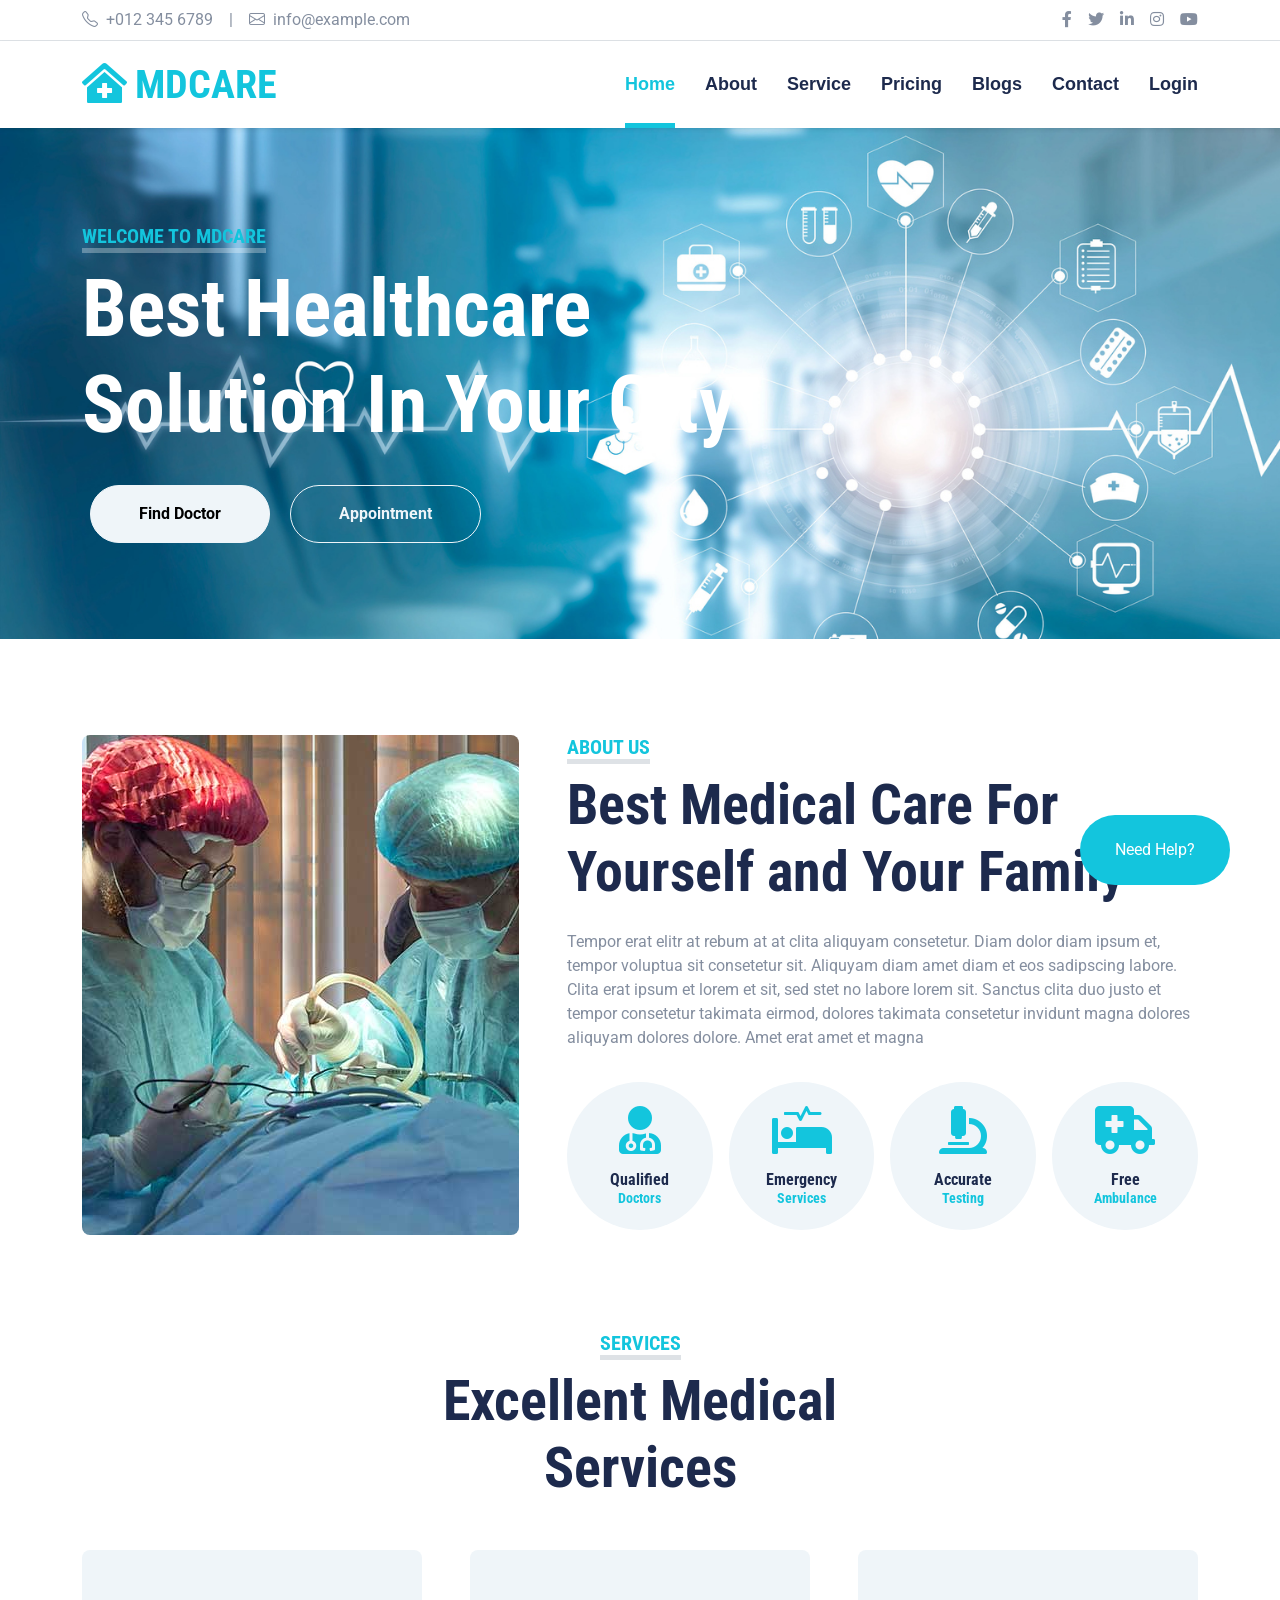
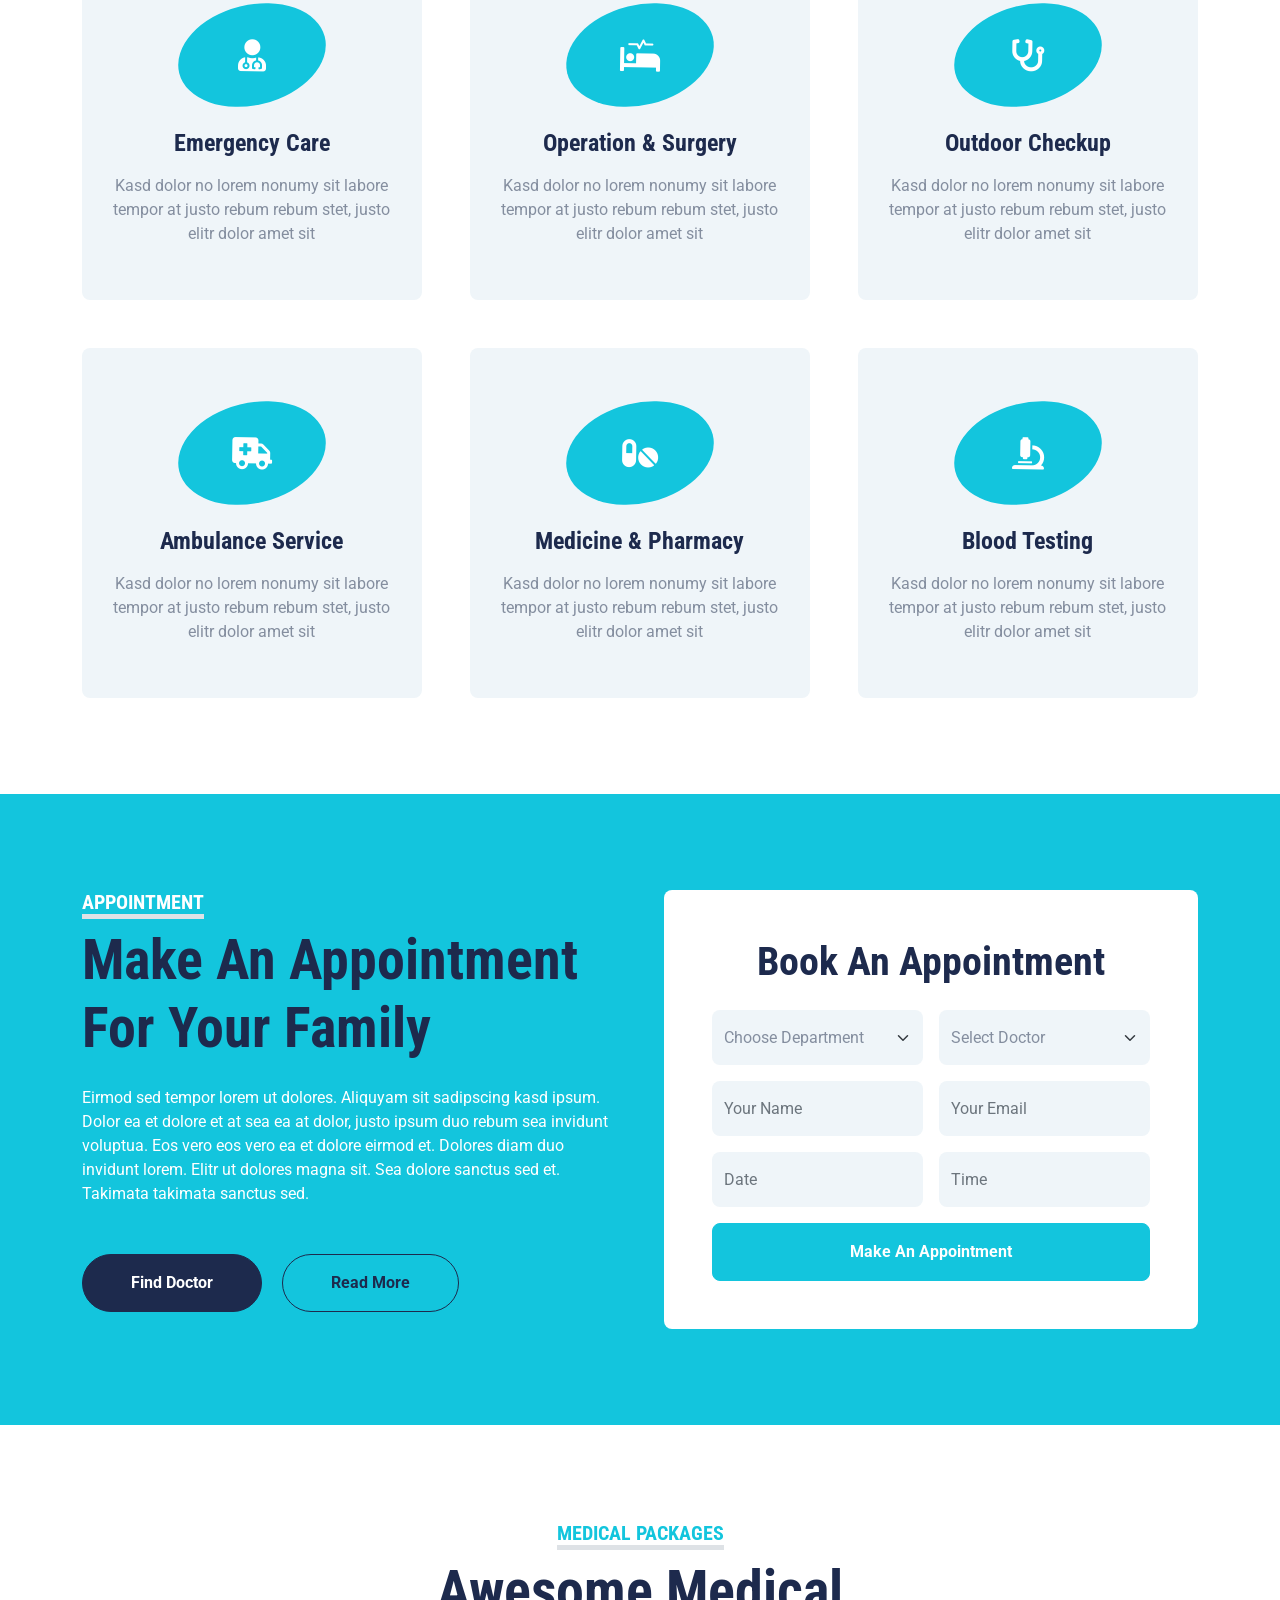
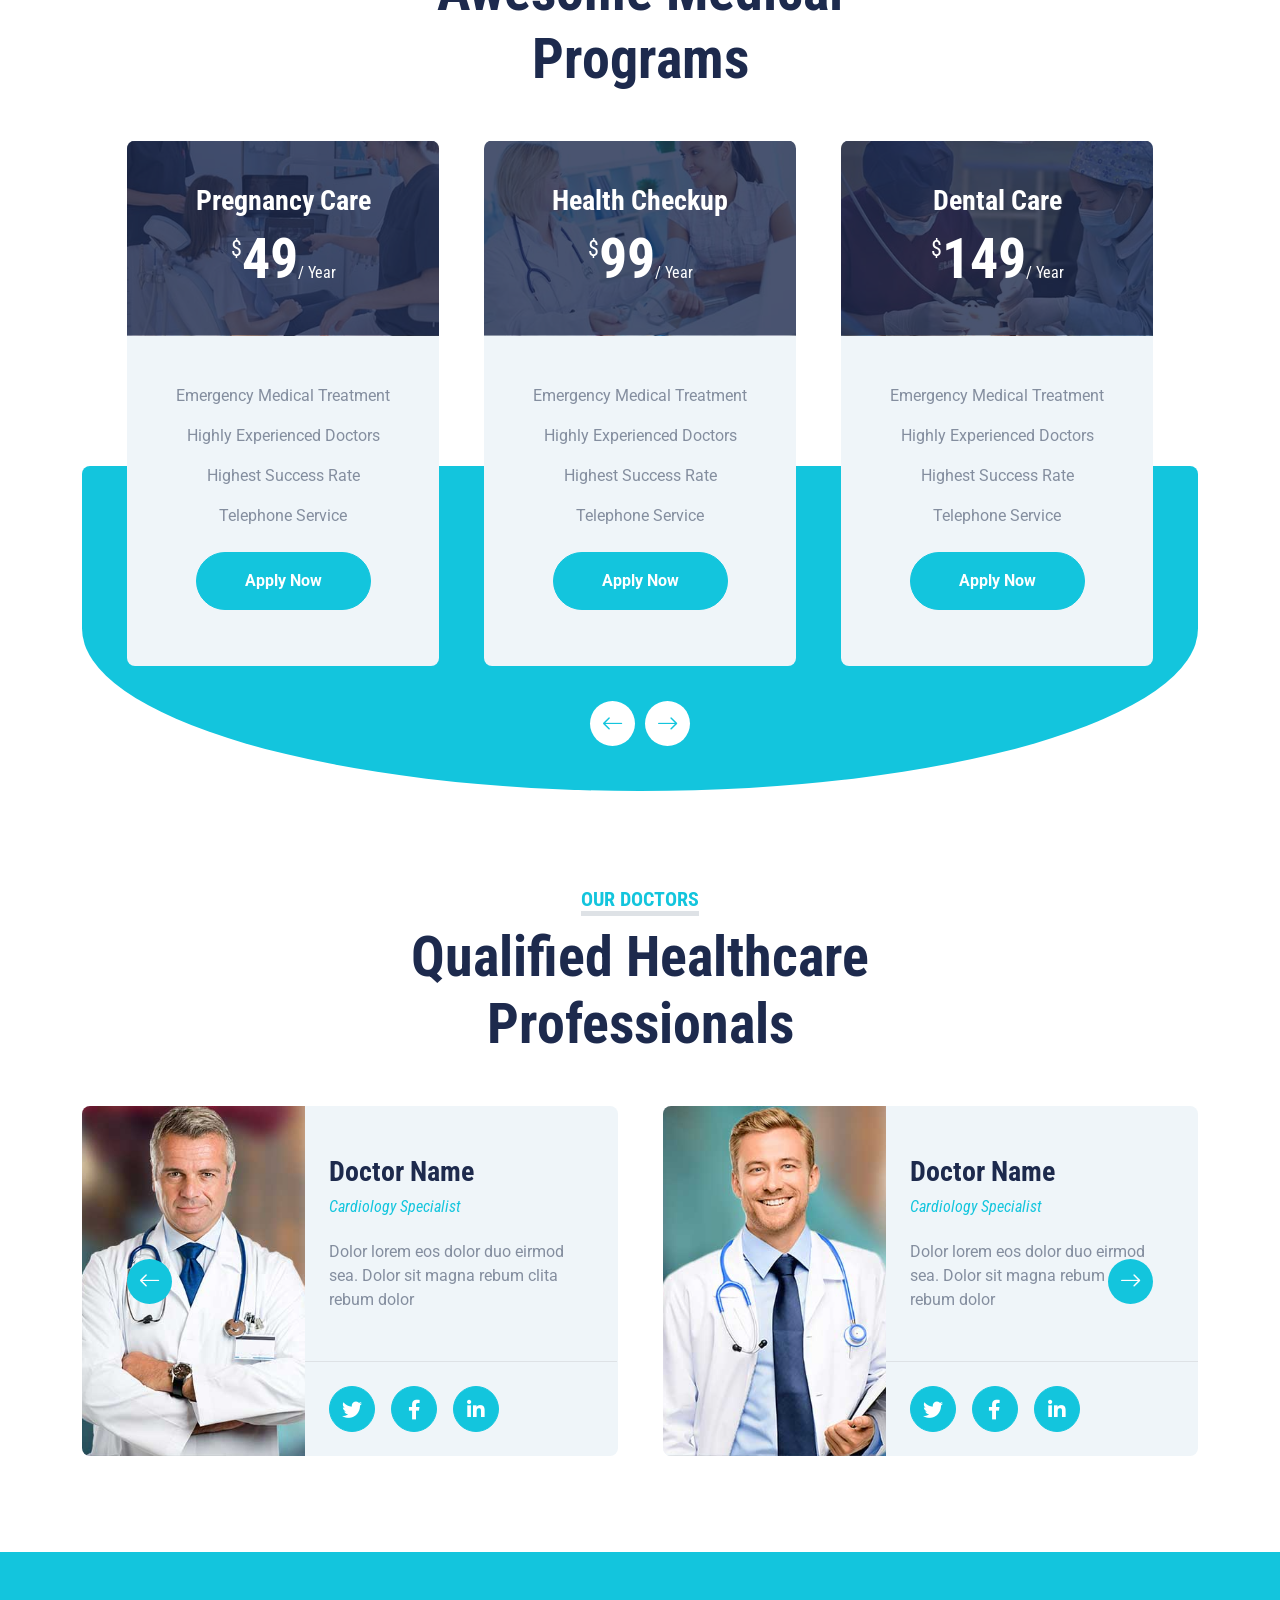
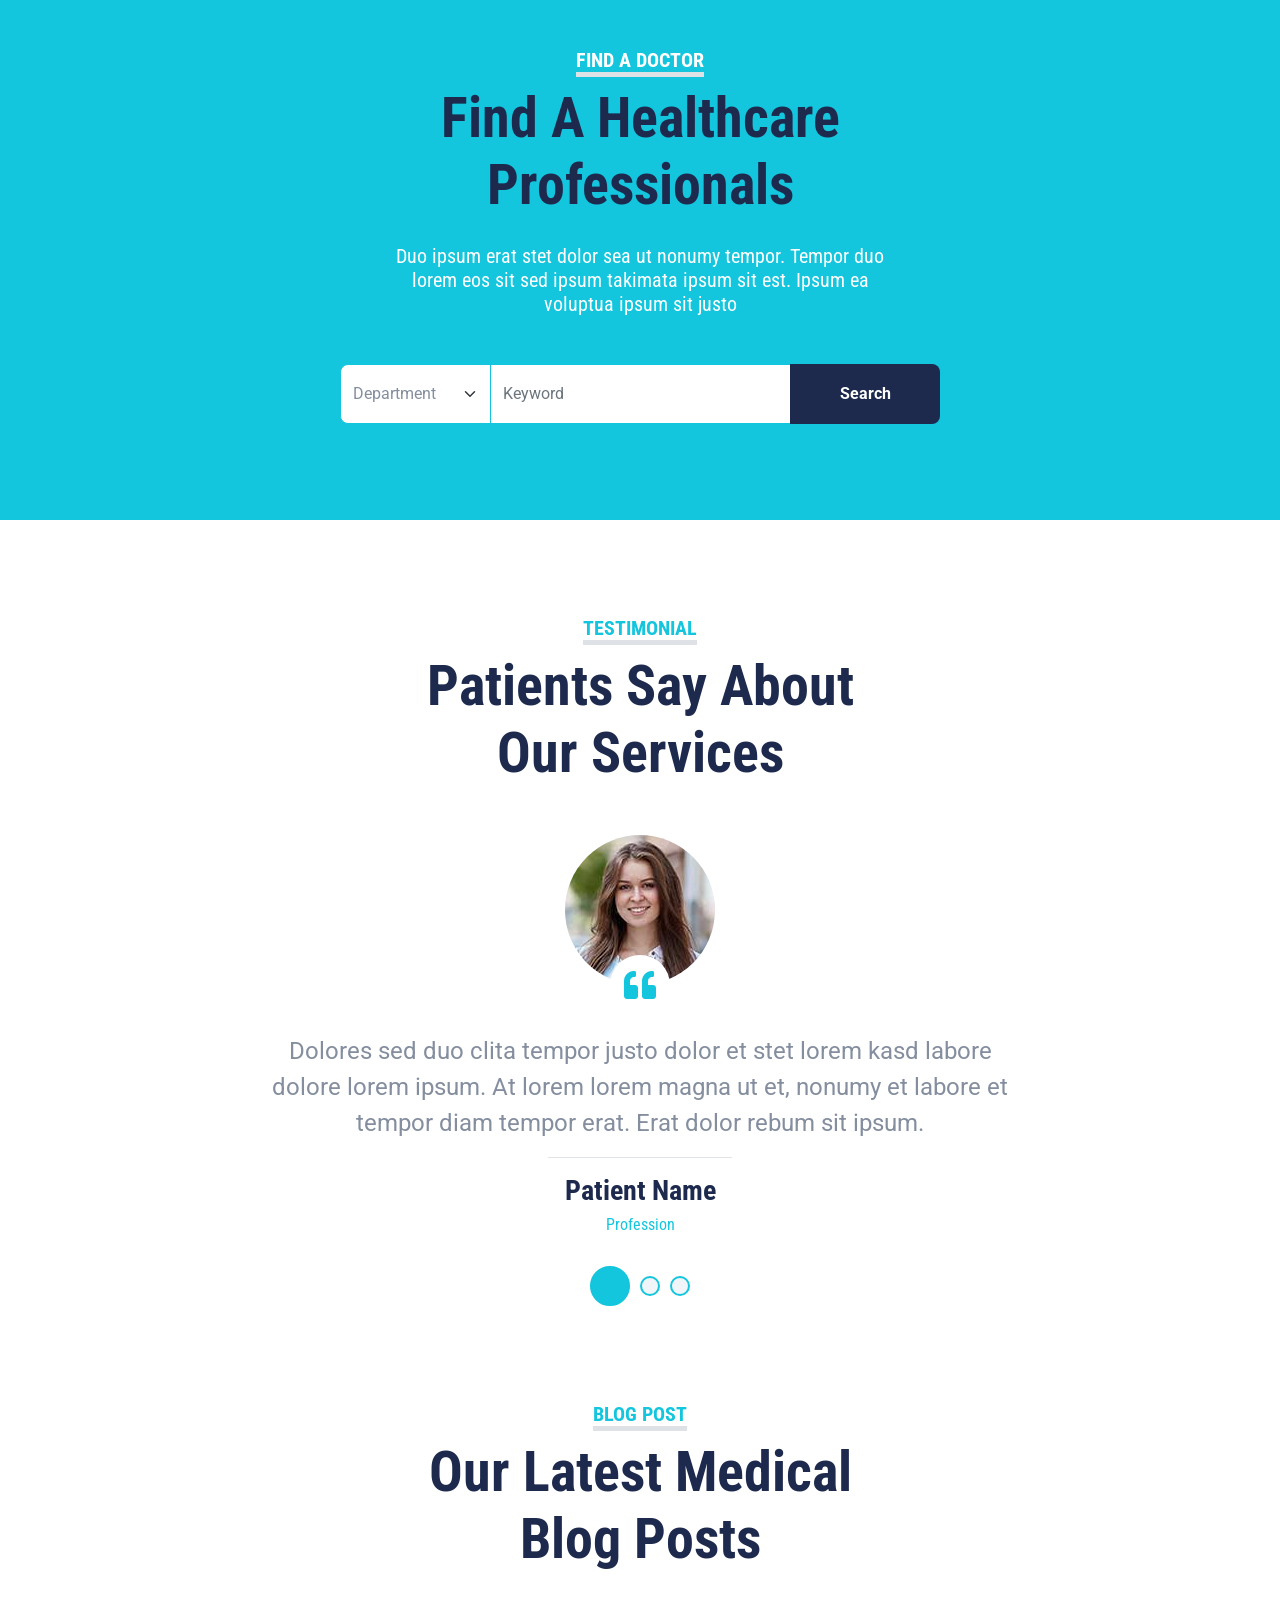
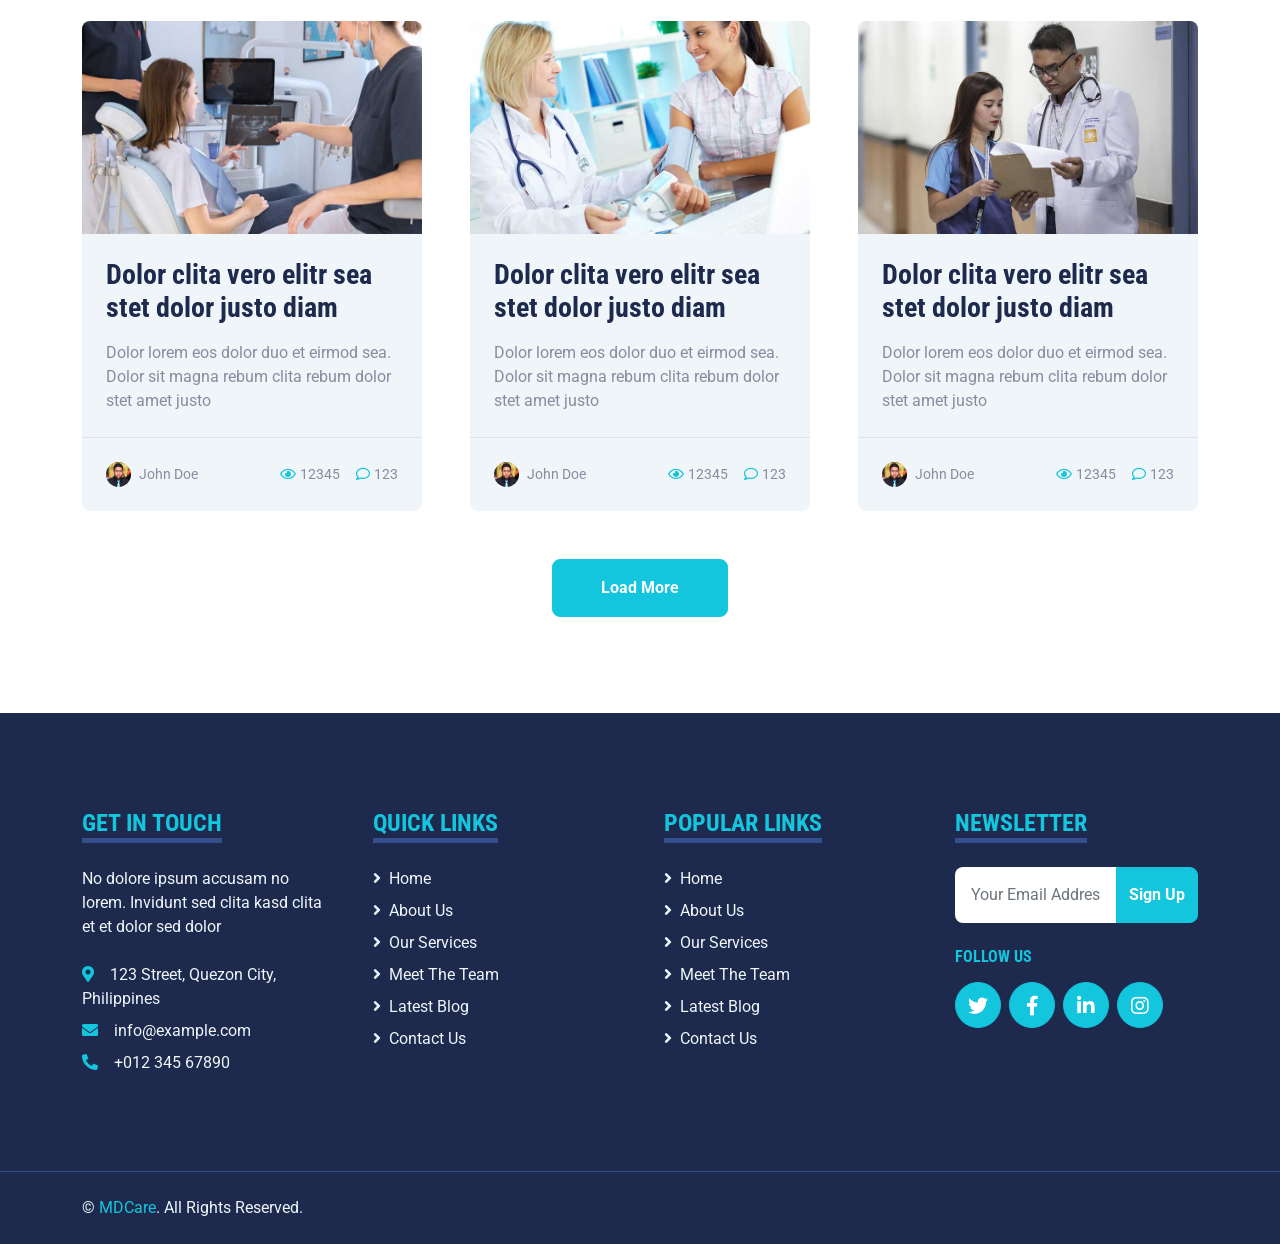
==== commit 81f07a60: "edit" ====
--- a/index.html
+++ b/index.html
@@ -92,19 +92,20 @@
                     <div class="navbar-nav action-buttons ml-auto">
                         <a href="#" data-toggle="dropdown" class="nav-item nav-link dropdown-toggle mr-3">Login</a>
                         <div class="dropdown-menu login-form">
-                            <form action="dashboard.html">
+                            <form>
                                 <div class="form-group">
                                     <label>Username</label>
-                                    <input type="text" class="form-control" >
+                                    <input type="text" class="form-control">
                                 </div>
                                 <div class="form-group">
                                     <div class="clearfix">
                                         <label>Password</label>
                                         <small><span class="psw"><a href="#">Forgot Password?</a></span></small>
                                     </div> 
-                                    <input type="password" class="form-control" >
-                                </div>
-                                <input type="submit" class="btn btn-primary btn-block" value="Login">
+                                    <input type="password" class="form-control">
+                                </div>
+                                <a href="dashboard.html">
+                                <input type="submit" class="btn btn-primary btn-block" value="Login"></a>
                                 <small><span class="psw">Not Yet a Member?<a href="#">Register</a></span></small>
                             </form>					
                         </div>
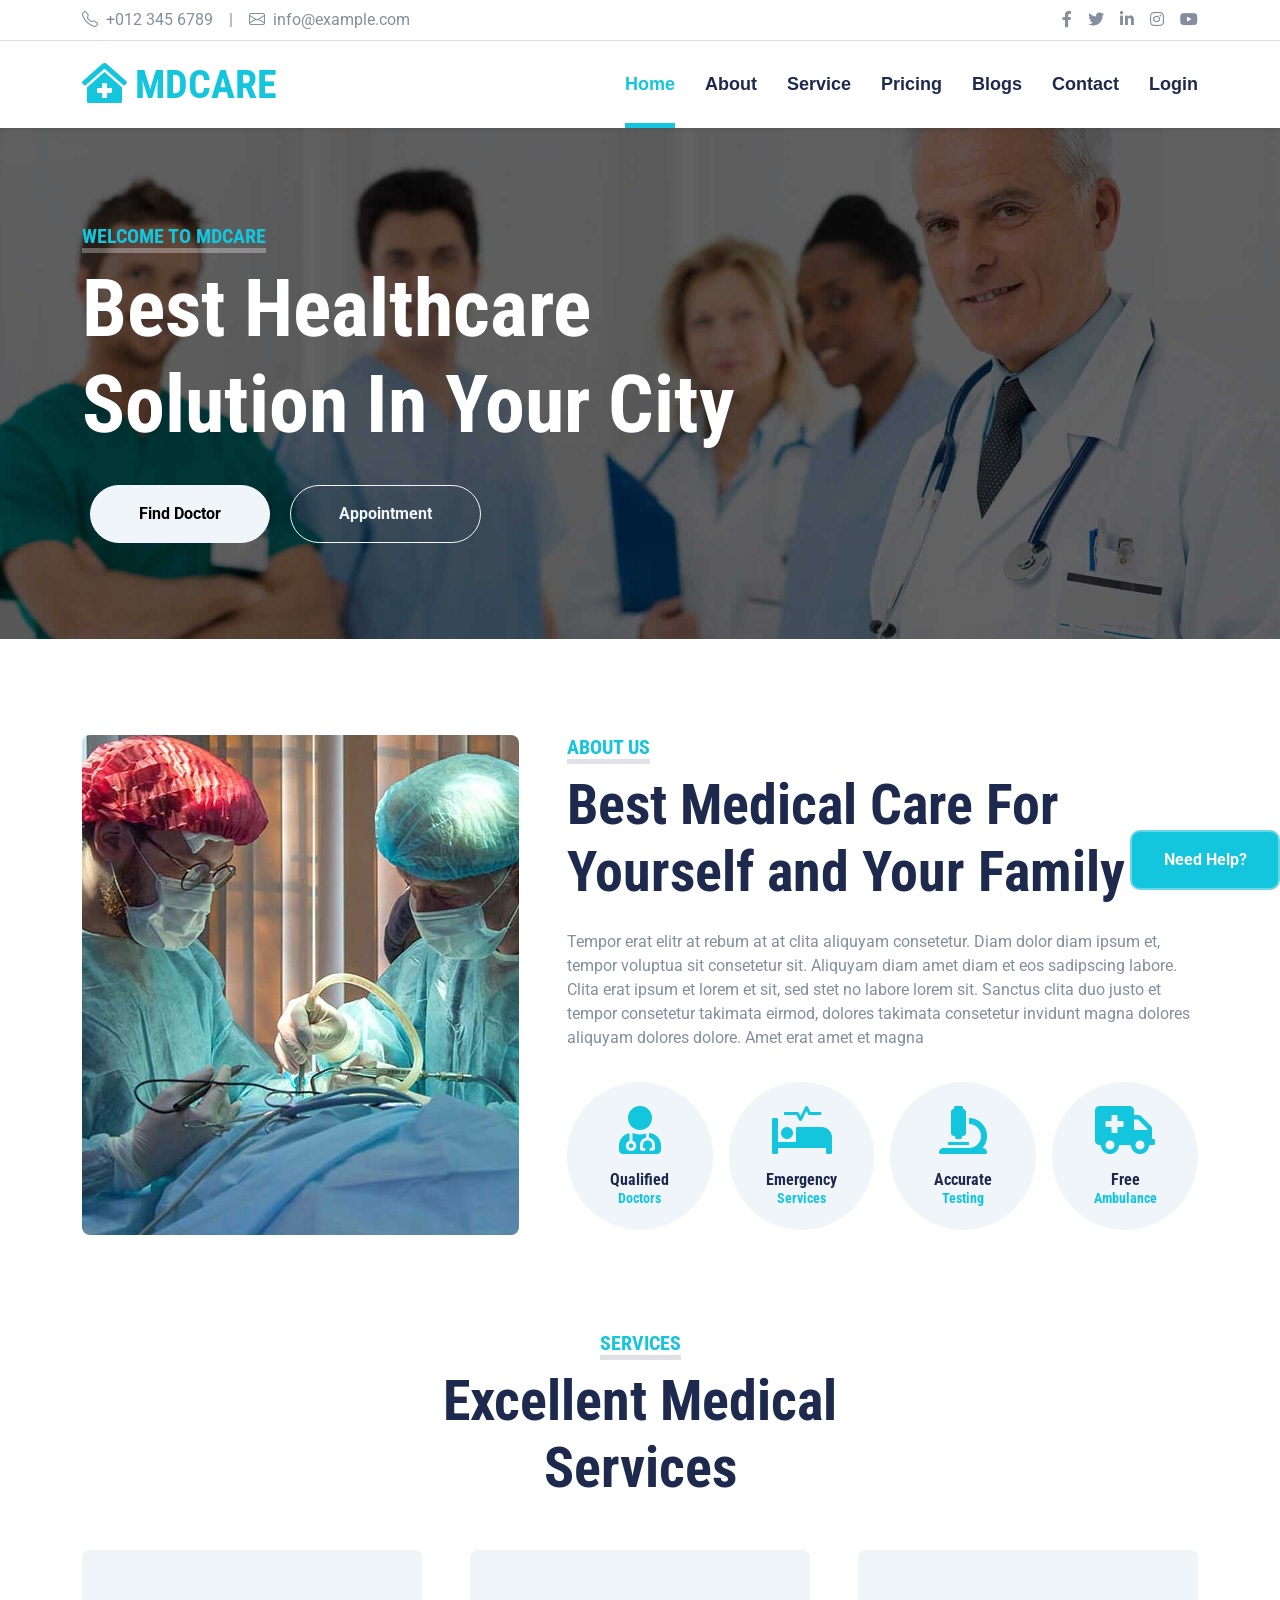
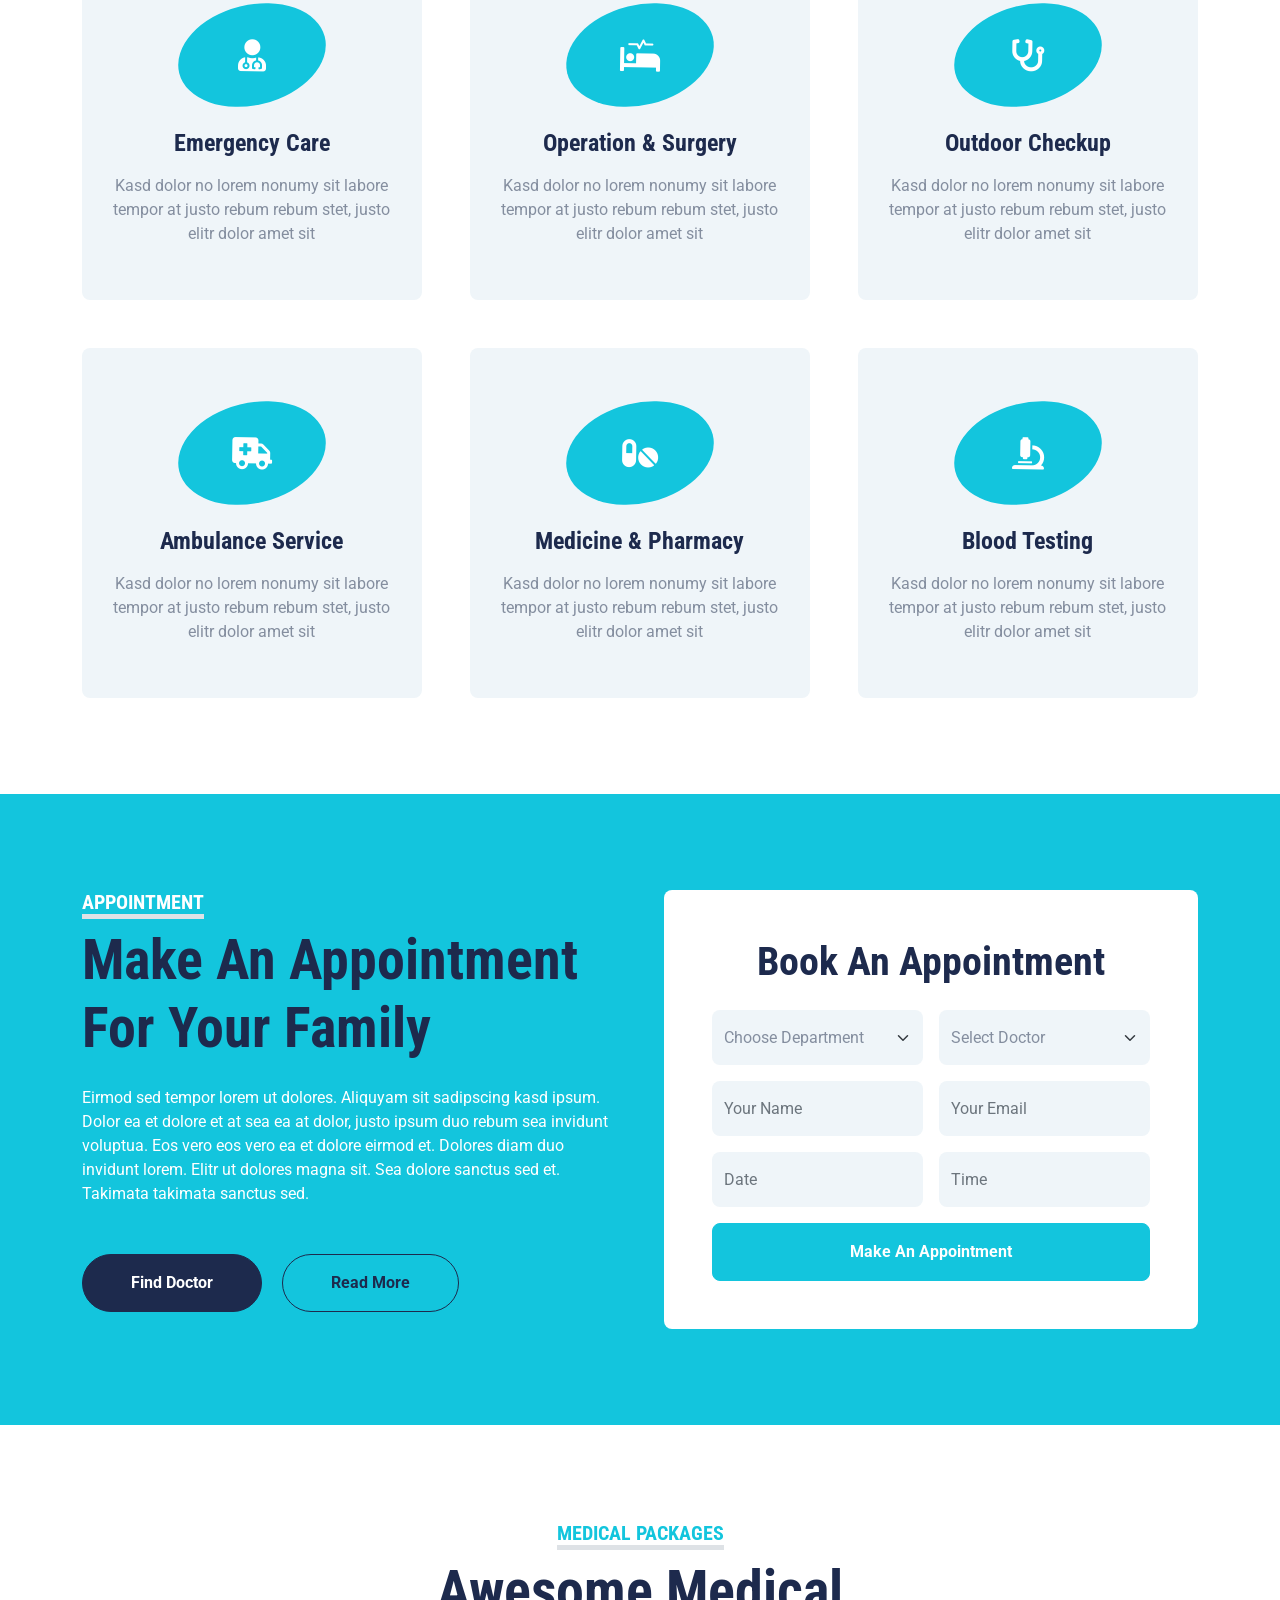
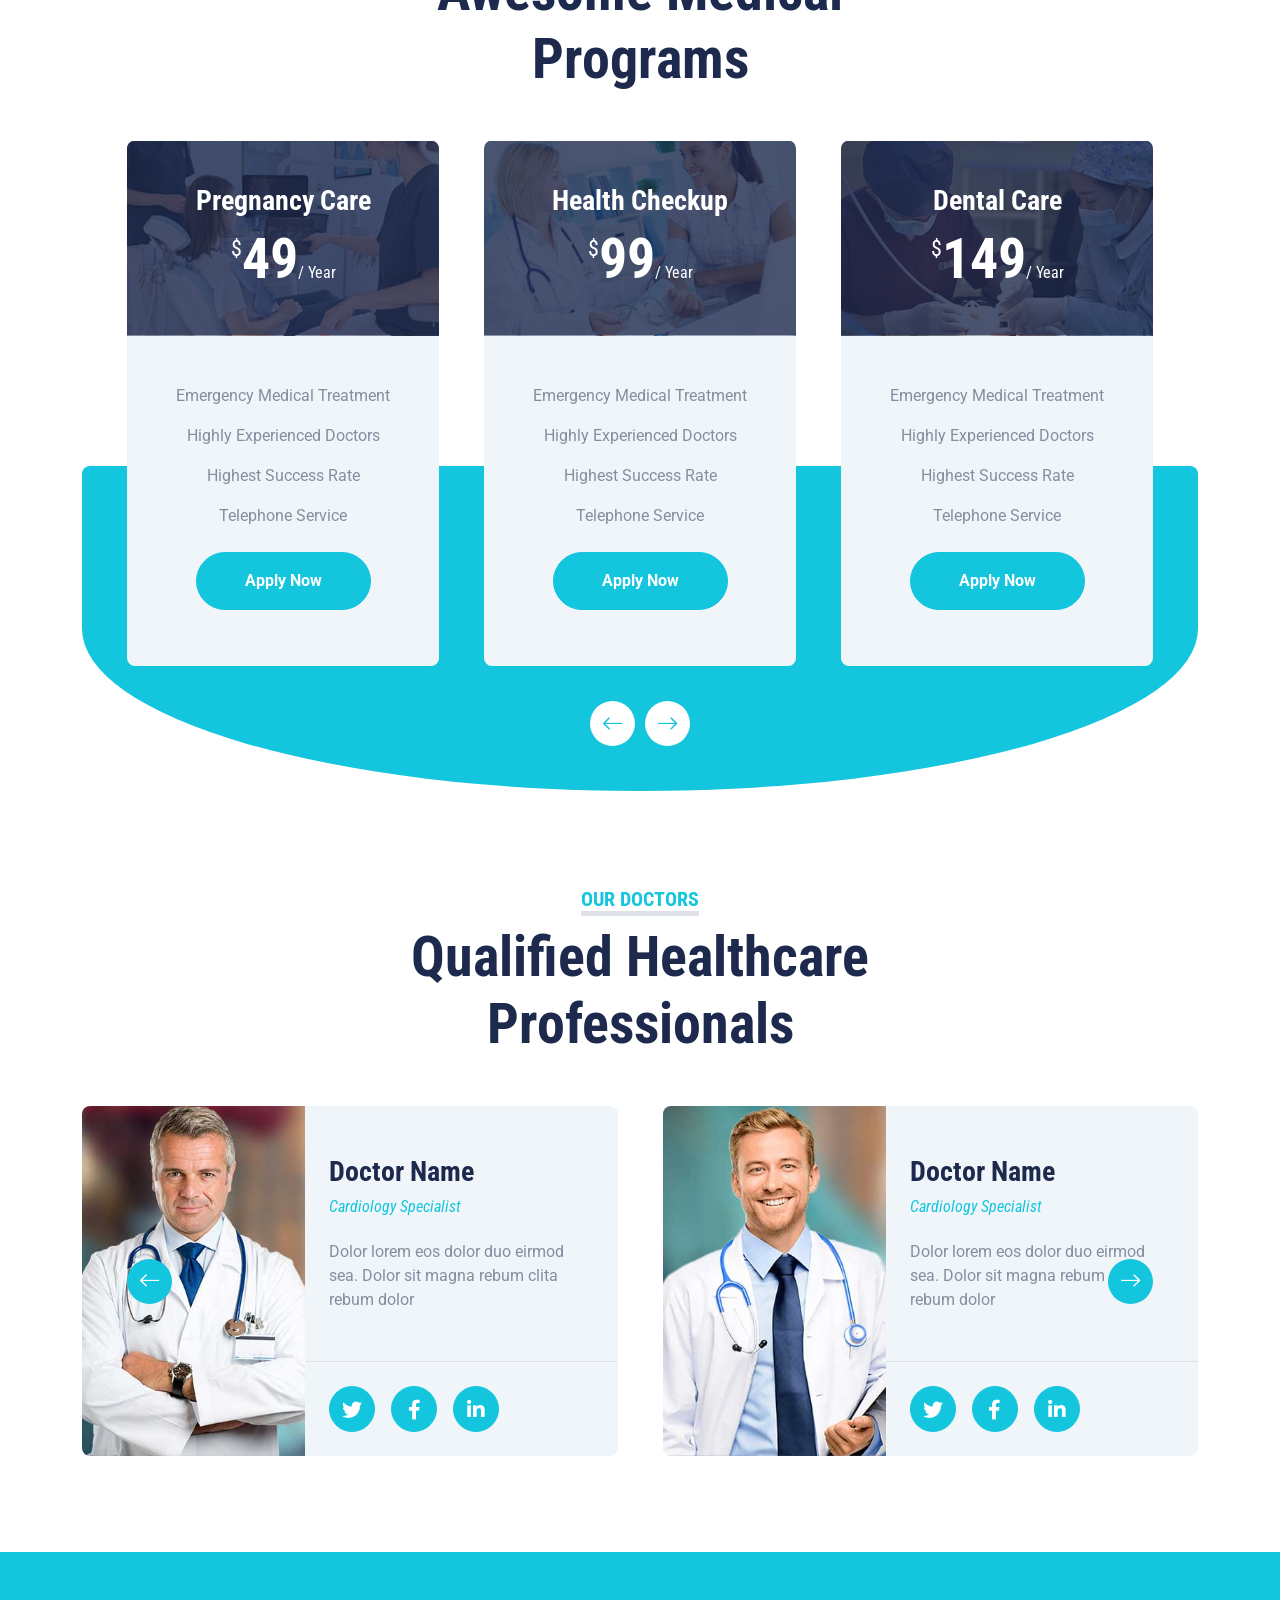
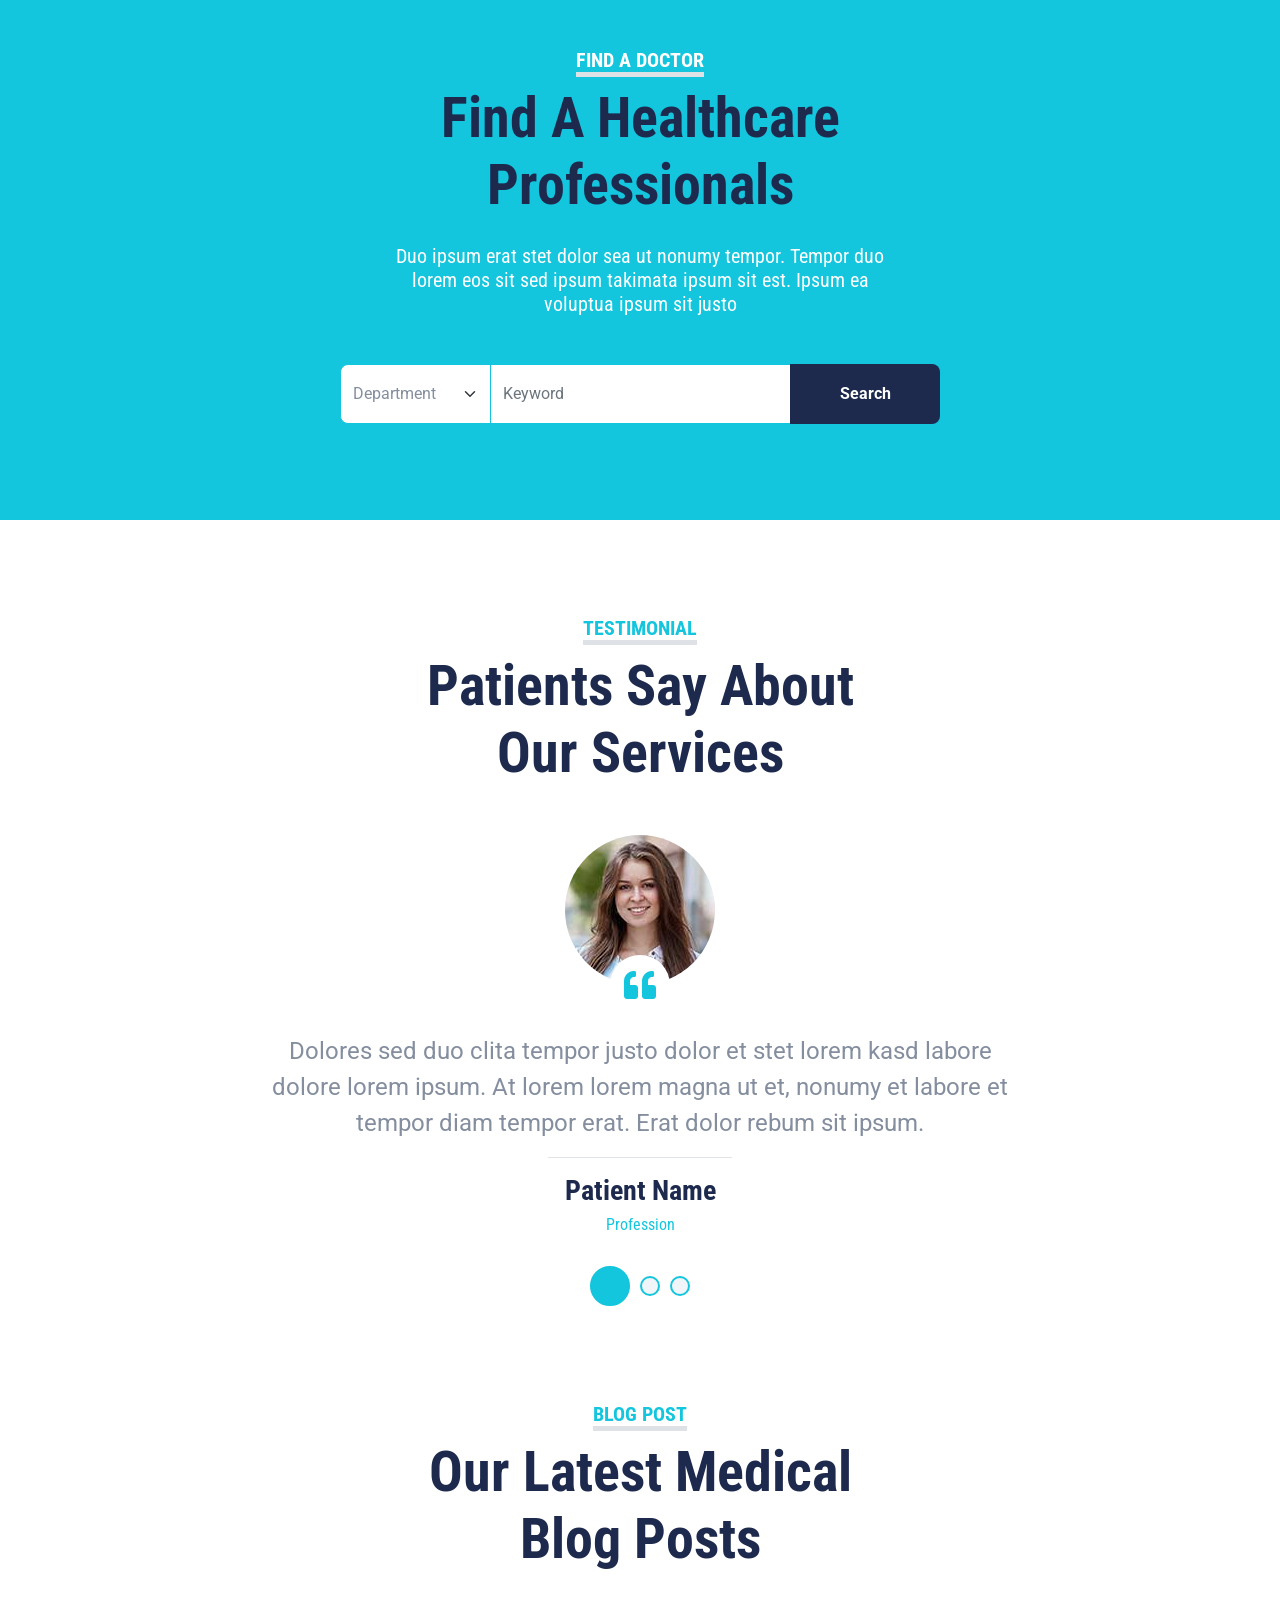
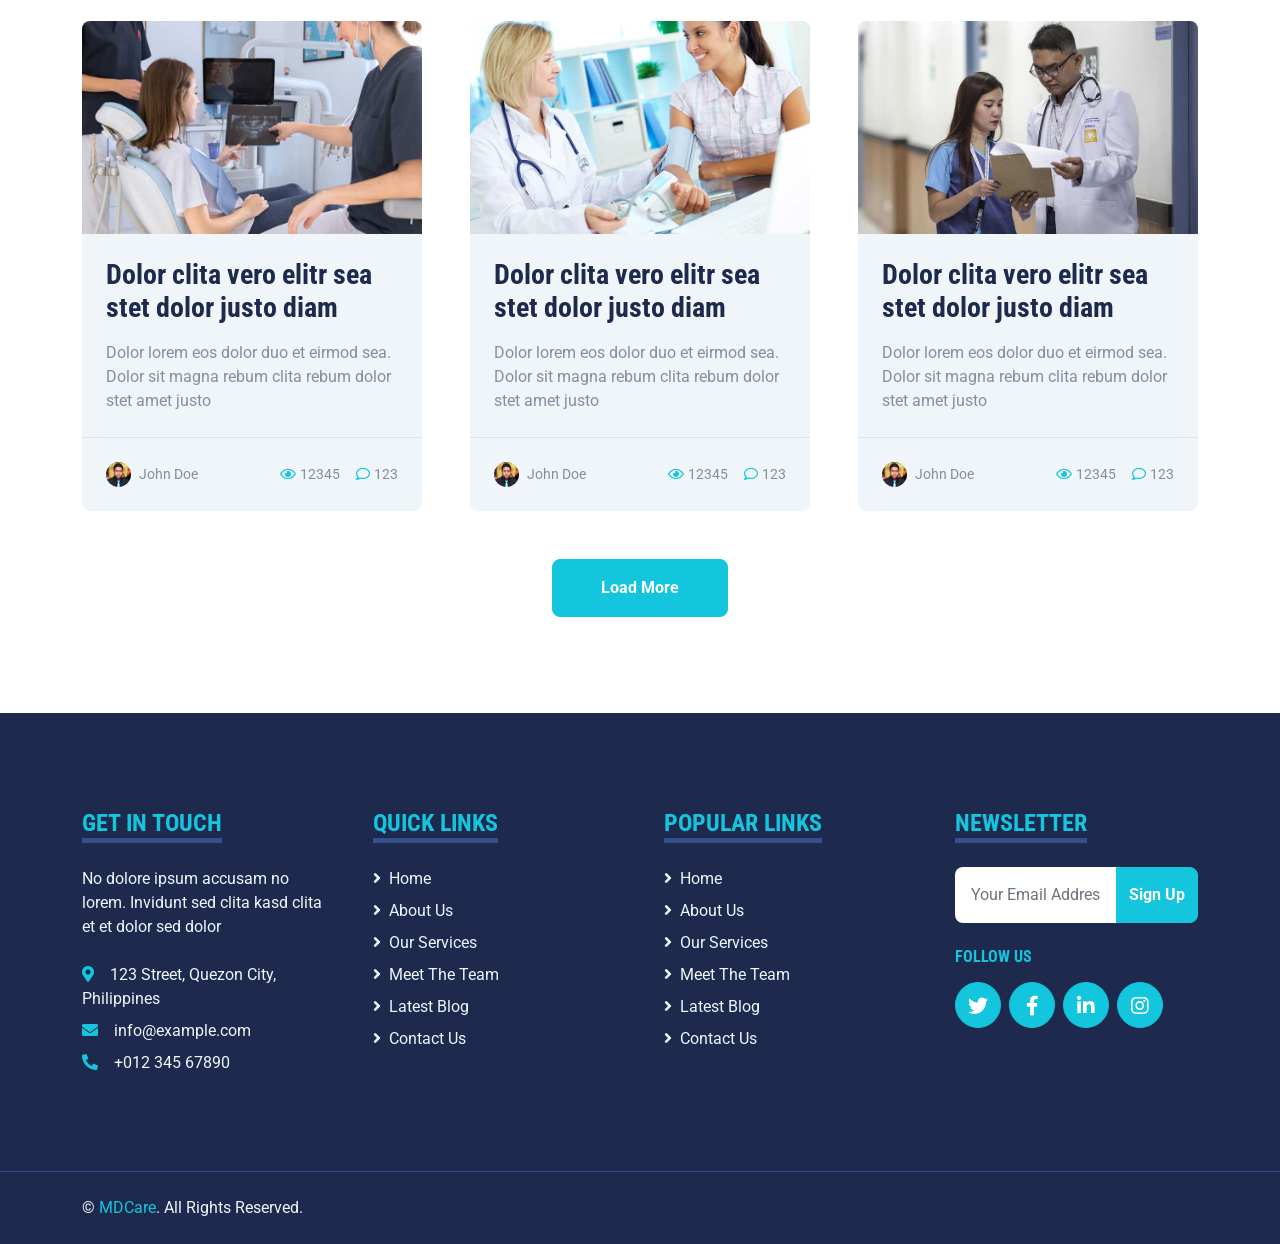
==== commit 0292cab1: "edits" ====
--- a/index.html
+++ b/index.html
@@ -723,7 +723,7 @@
 
     <!-- Chatbox-->
     <div>
-    <button class="open-button" onclick="openForm()">Need Help?</button>
+    <button class="open-button " onclick="openForm()">Need Help?</button>
 
     <div class="chat-popup" id="myForm">
         <form action="/action_page.php" class="form-container">
--- a/css/style.css
+++ b/css/style.css
@@ -333,14 +333,24 @@
     background-color: #13C5DD;
     color: white;
     padding: 10px 20px;
-    border: none;
+    border: 2px solid rgba(245, 245, 245, 0.37);
     cursor: pointer;
     position: fixed;
-    bottom: 15px;
-    right: 50px;
+    bottom: 10px;
+    right: 0px;
     width: 150px;
-    height: 70px;
-    border-radius: 100px;   
+    height: 60px;
+    border-radius: 10px;  
+    font-weight: 700;
+    transition: .5s; 
+    z-index: 9;
+  }
+
+  .open-button:hover { 
+    -webkit-box-shadow: 0 8px 6px -6px #555555;
+    -moz-box-shadow: 0 8px 6px -6px #555555;
+    box-shadow: 0 8px 6px -6px #555555;
+    color: var(--dark);  
   }
   
   /* The popup chat - hidden by default */
@@ -348,10 +358,10 @@
     display: none;
     position: fixed;
     bottom: 0;
-    right: 10px;
+    right: 0px;
     border: 3px solid #13C5DD;
     border-radius: 10px 10px 0px 0px;
-    z-index: 9;
+    z-index: 99;
   }
   
   /* Add styles to the form container */
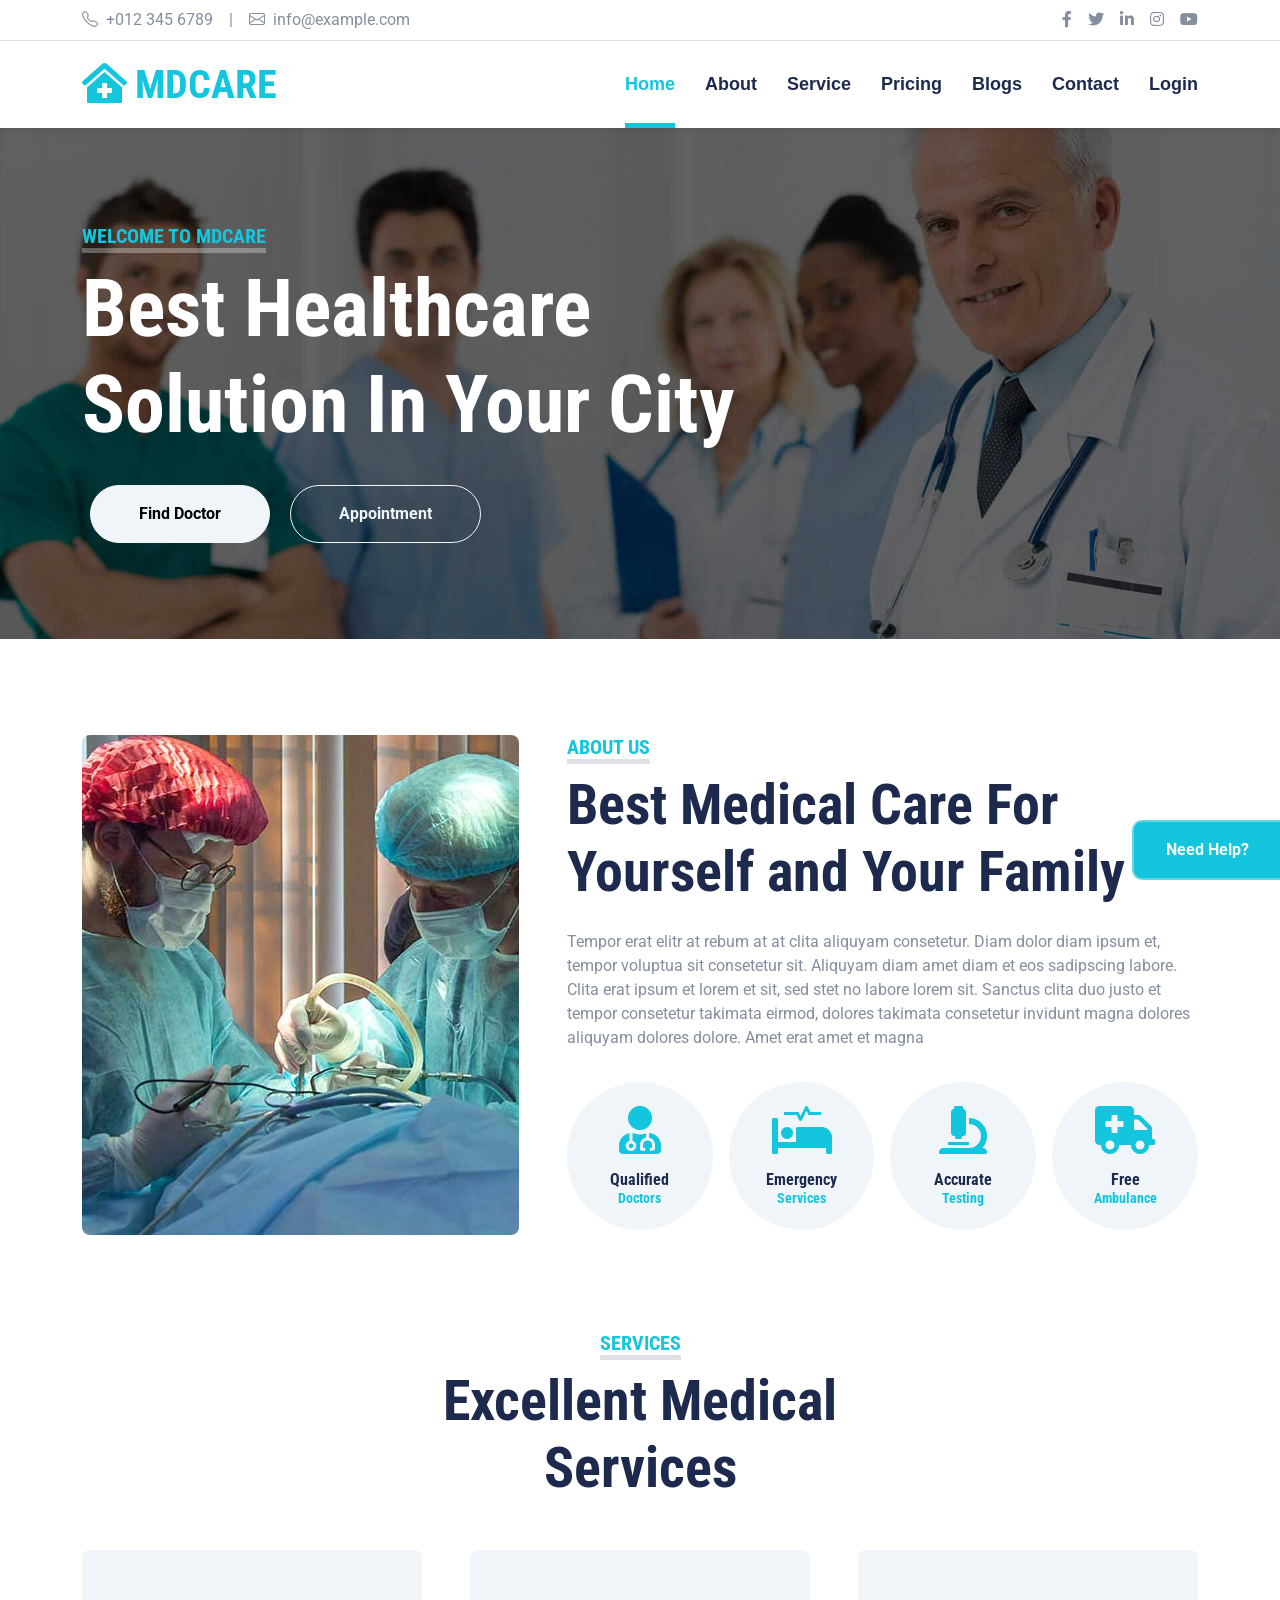
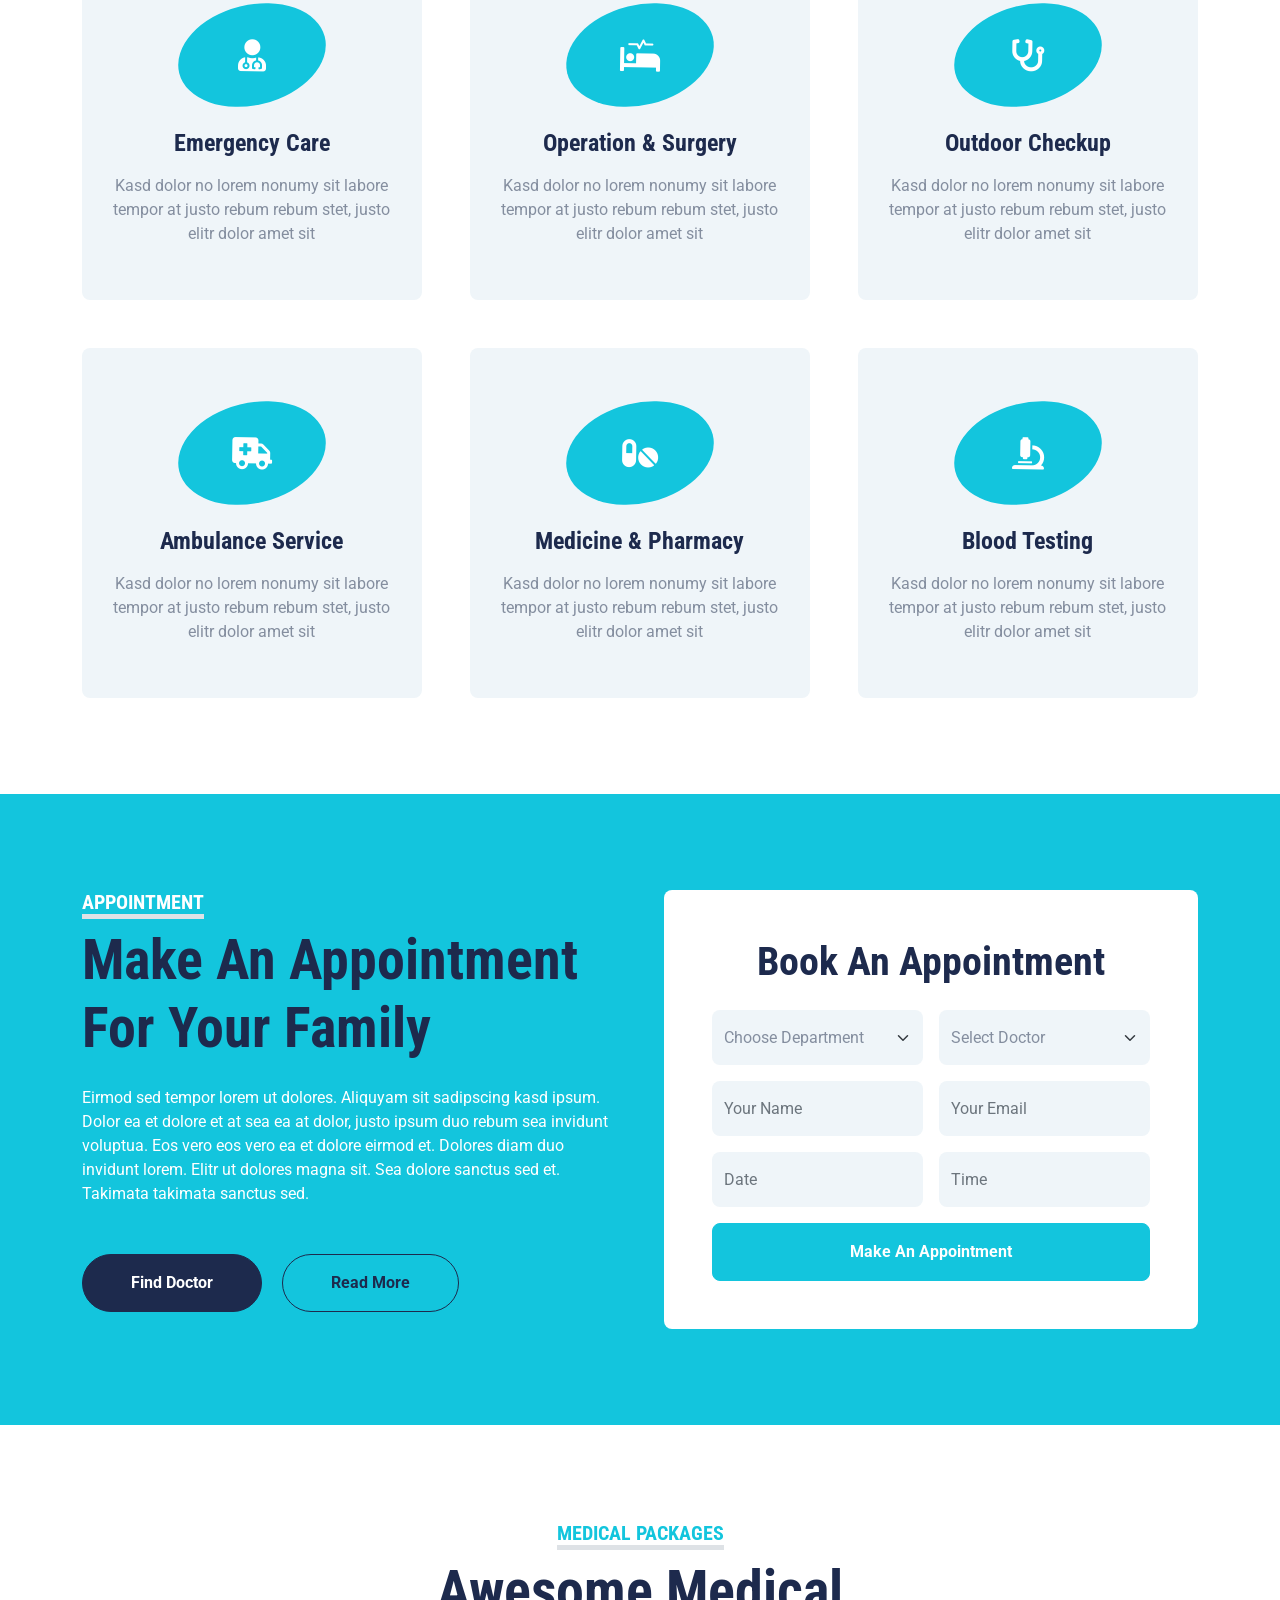
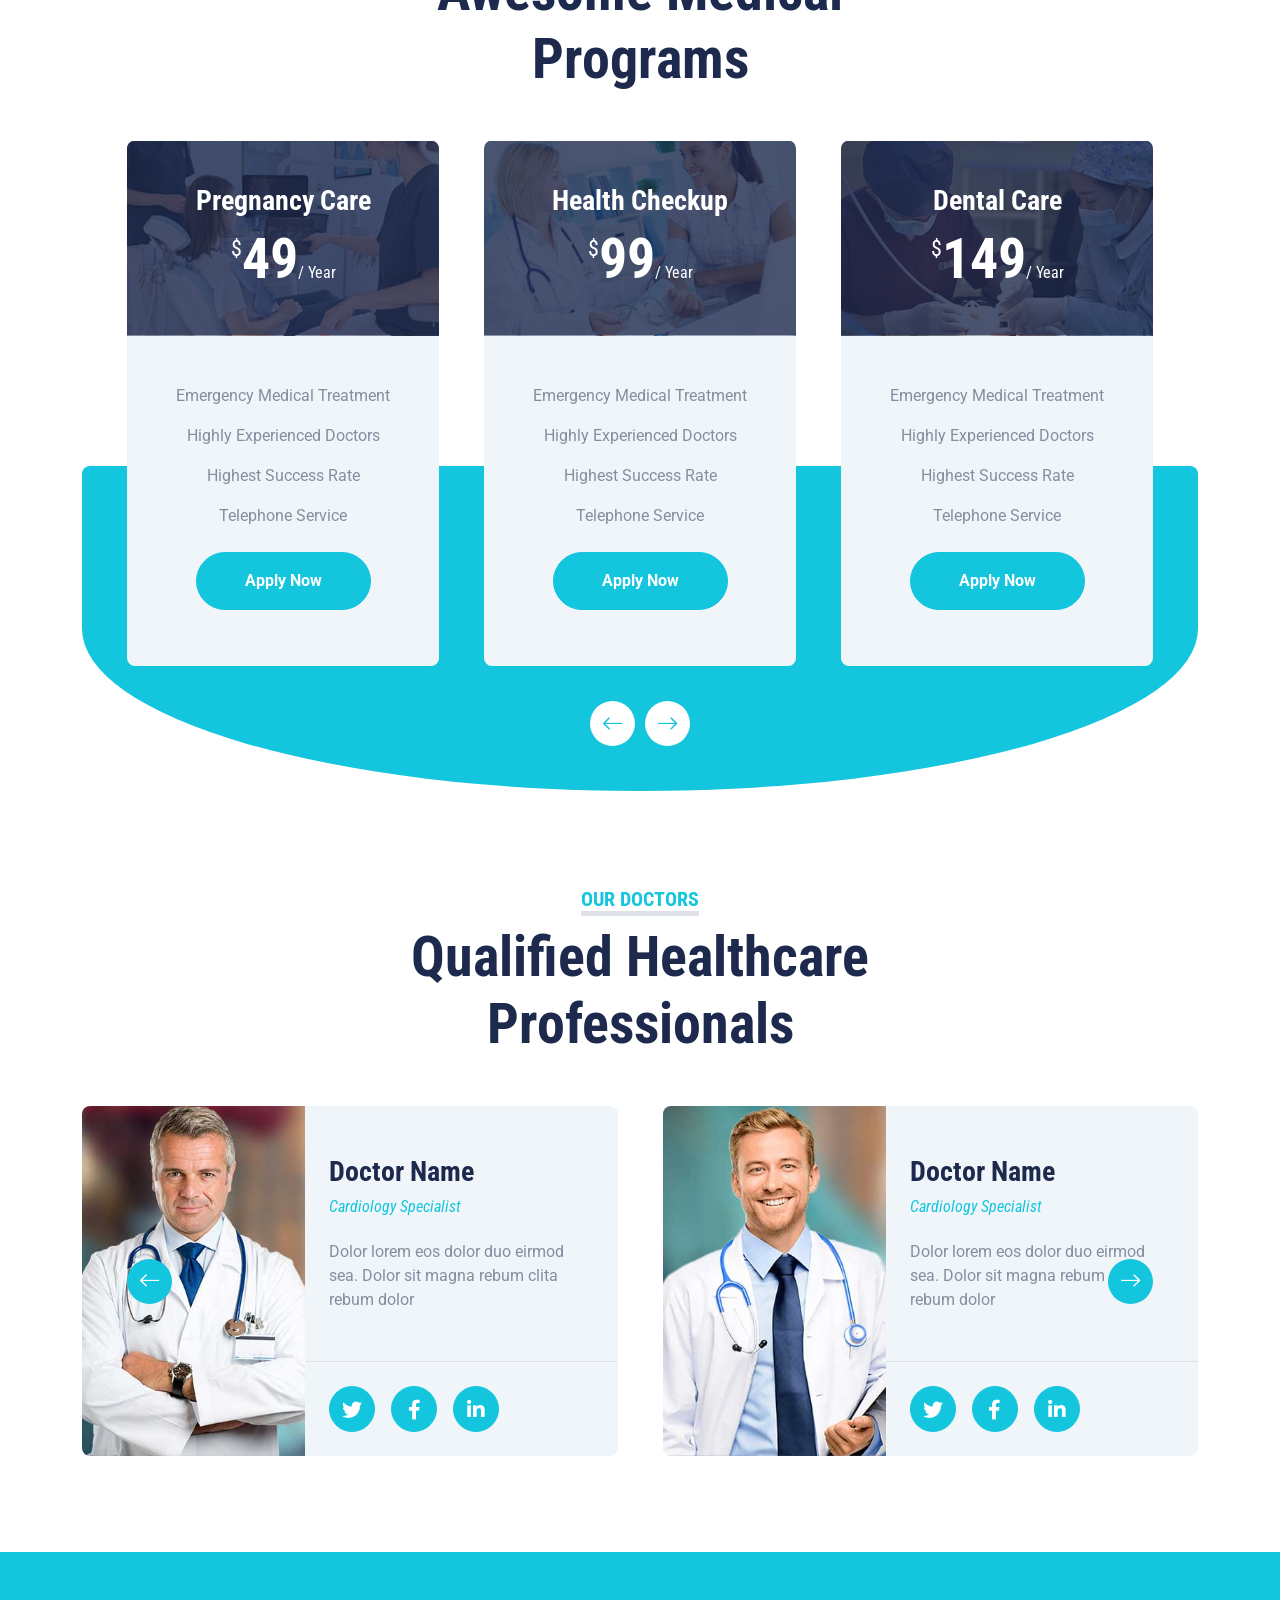
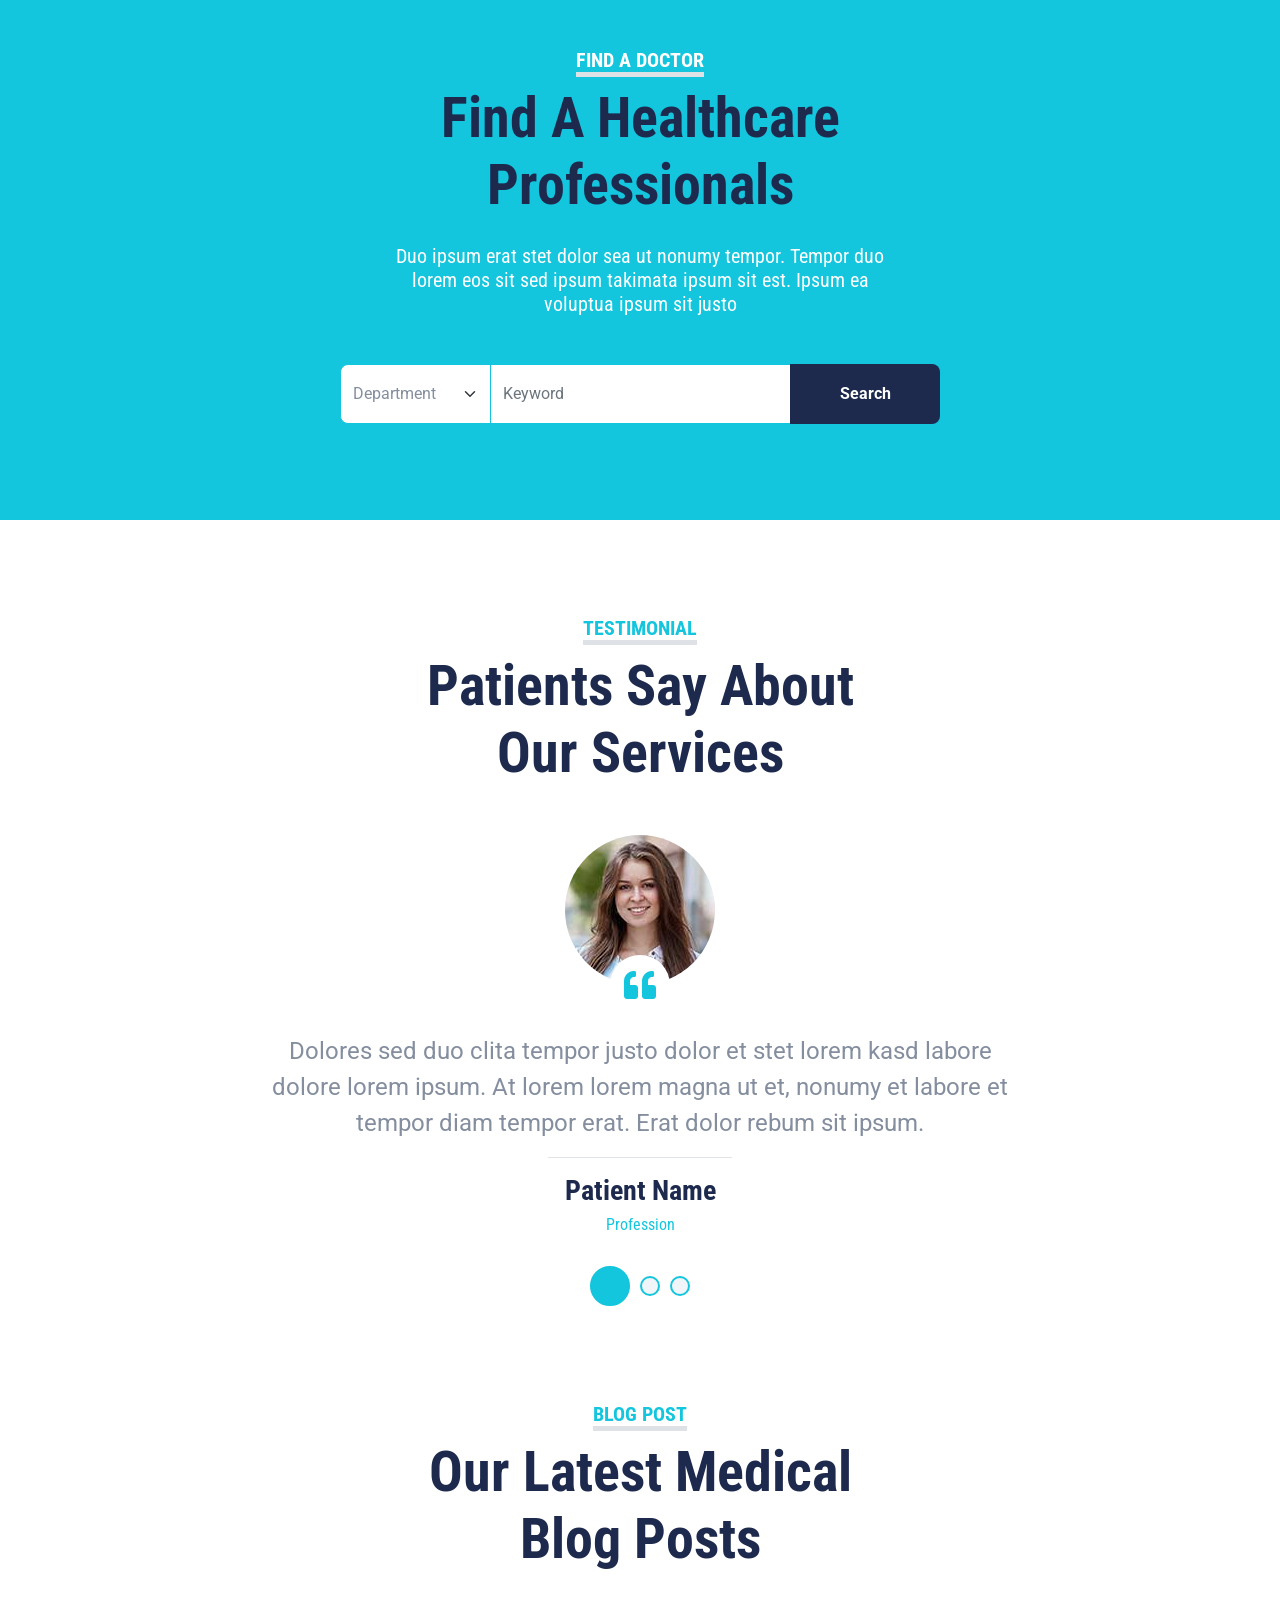
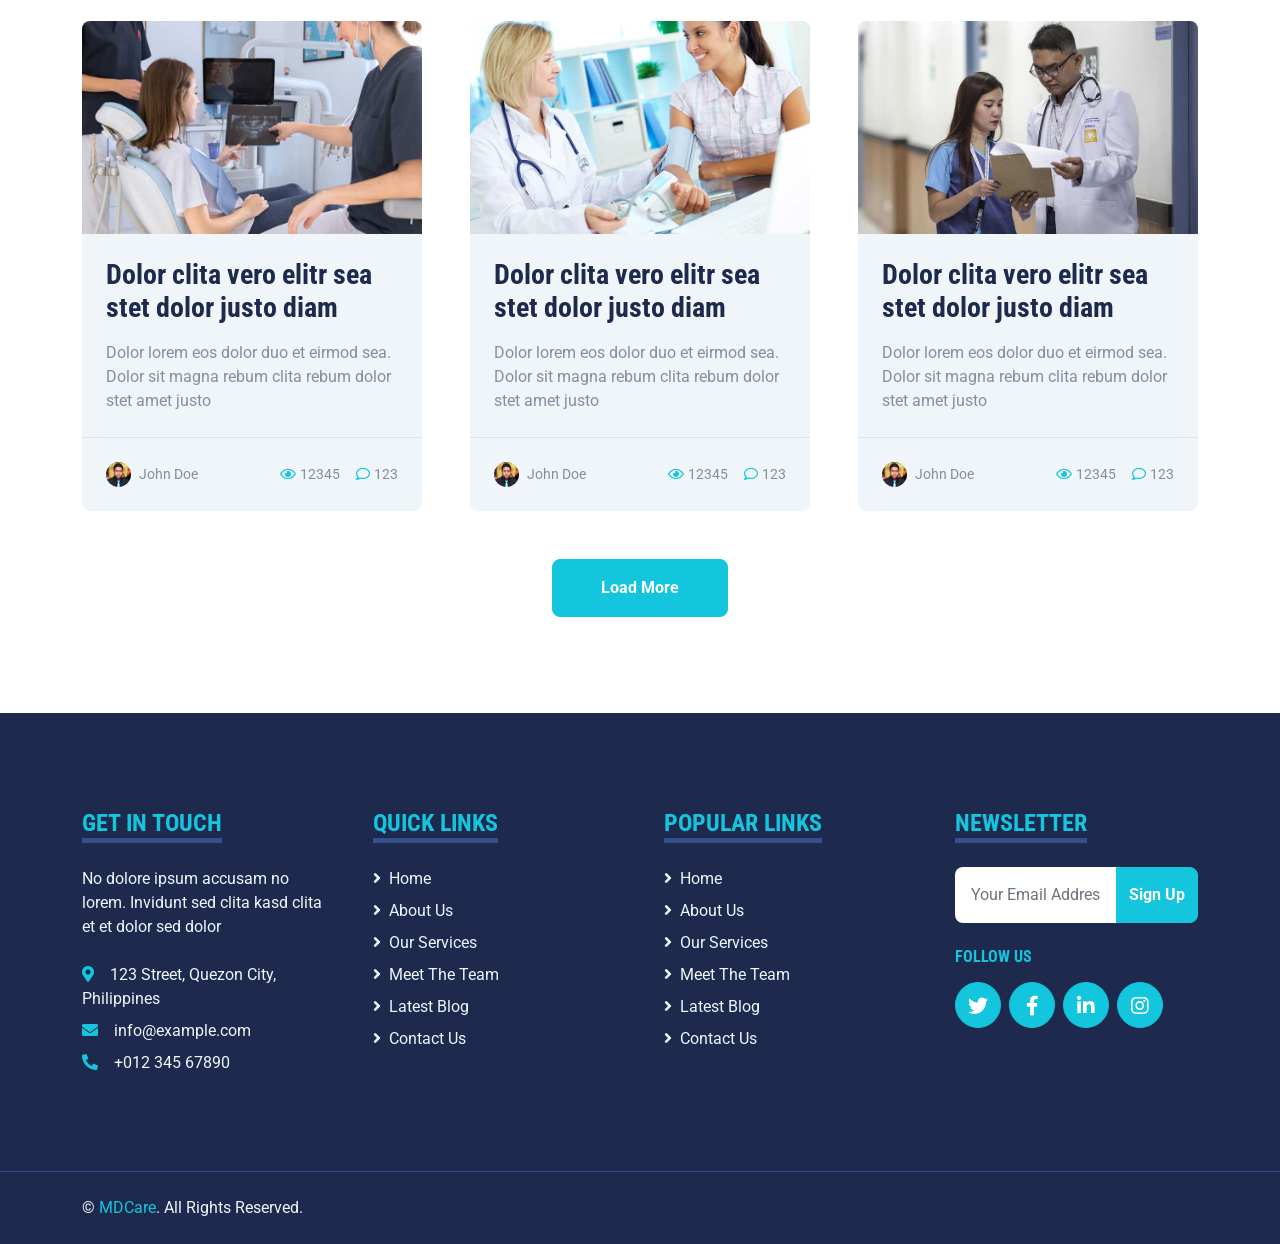
==== commit 9e1b94da: "edits" ====
--- a/index.html
+++ b/index.html
@@ -95,14 +95,14 @@
                             <form>
                                 <div class="form-group">
                                     <label>Username</label>
-                                    <input type="text" class="form-control">
+                                    <input type="text" class="form-control" required="required">
                                 </div>
                                 <div class="form-group">
                                     <div class="clearfix">
                                         <label>Password</label>
                                         <small><span class="psw"><a href="#">Forgot Password?</a></span></small>
                                     </div> 
-                                    <input type="password" class="form-control">
+                                    <input type="password" class="form-control" required="required">
                                 </div>
                                 <a href="dashboard.html">
                                 <input type="submit" class="btn btn-primary btn-block" value="Login"></a>
--- a/css/style.css
+++ b/css/style.css
@@ -336,11 +336,11 @@
     border: 2px solid rgba(245, 245, 245, 0.37);
     cursor: pointer;
     position: fixed;
-    bottom: 10px;
-    right: 0px;
+    bottom: 20px;
+    right: -2px;
     width: 150px;
     height: 60px;
-    border-radius: 10px;  
+    border-radius: 10px 0px 0px 10px;  
     font-weight: 700;
     transition: .5s; 
     z-index: 9;
@@ -357,9 +357,9 @@
   .chat-popup {
     display: none;
     position: fixed;
-    bottom: 0;
+    bottom: -2px;
     right: 0px;
-    border: 3px solid #13C5DD;
+    border: 2px solid #13C5DD;
     border-radius: 10px 10px 0px 0px;
     z-index: 99;
   }
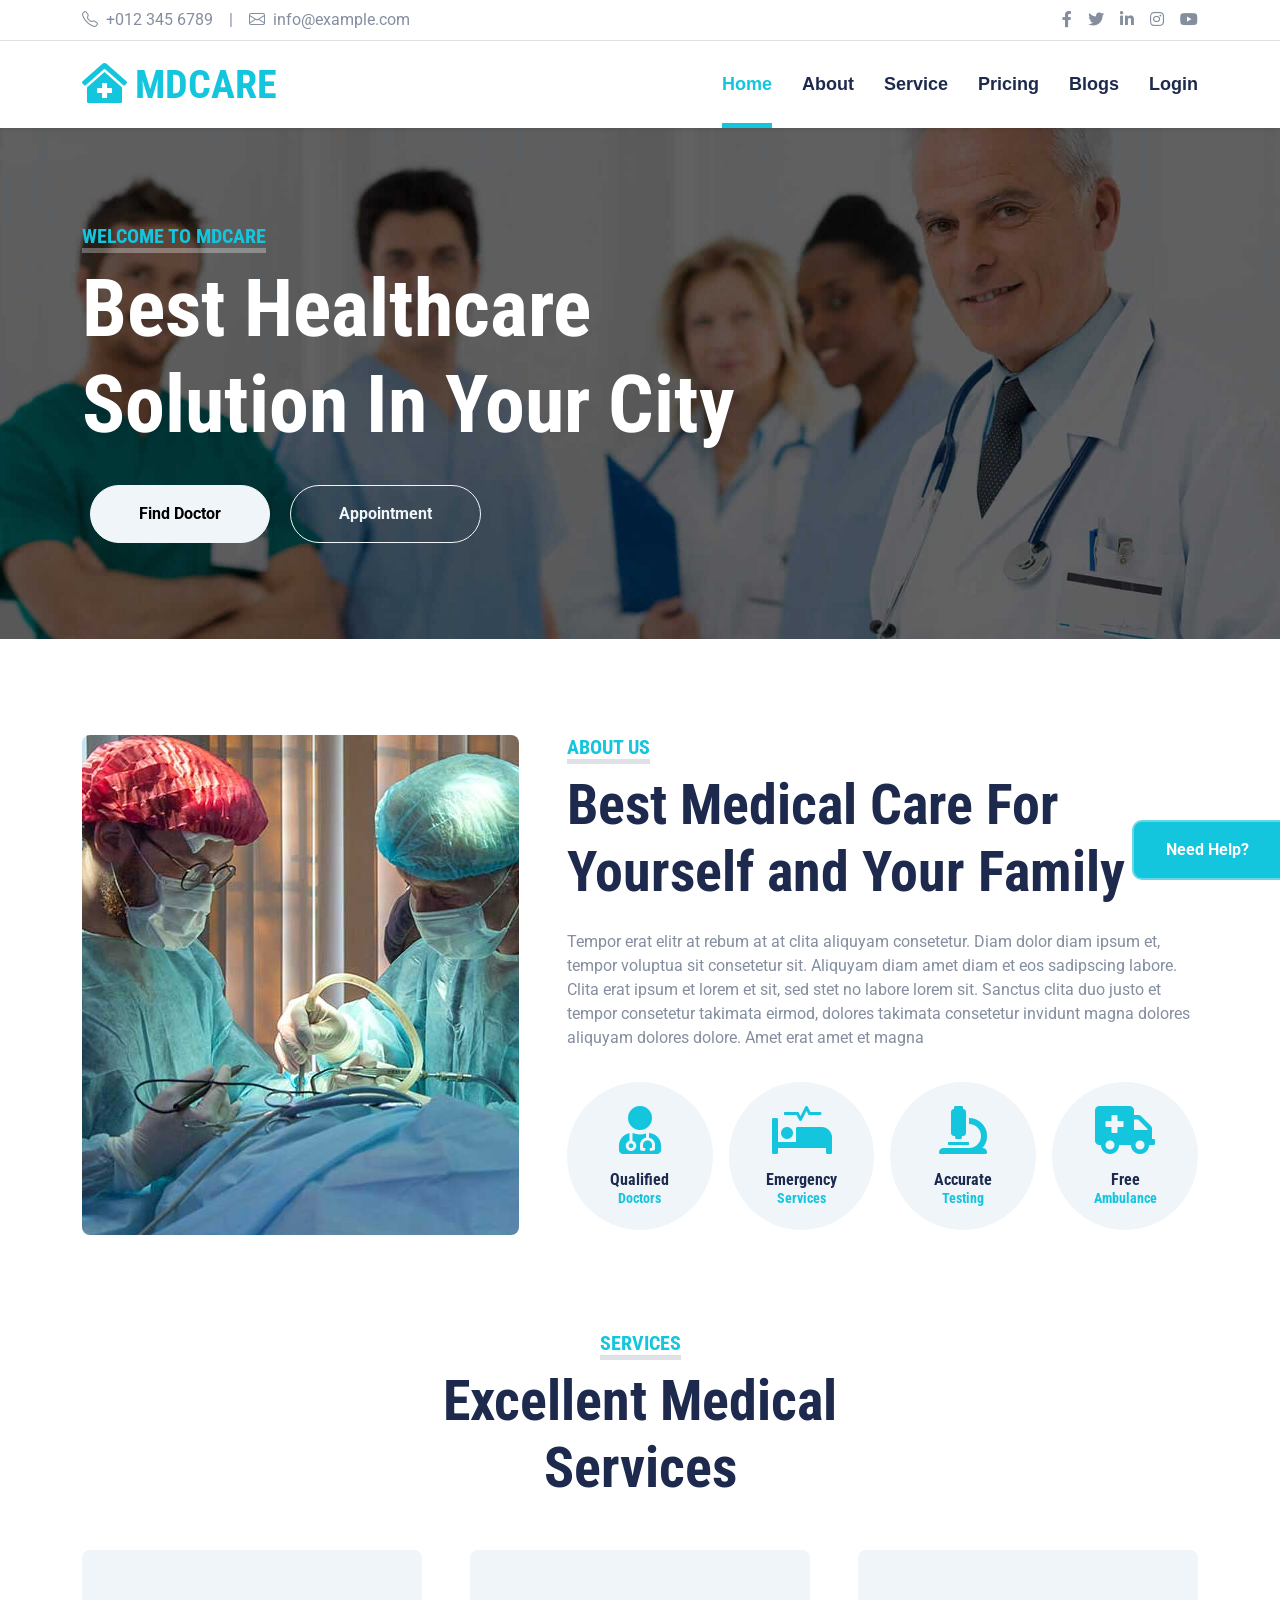
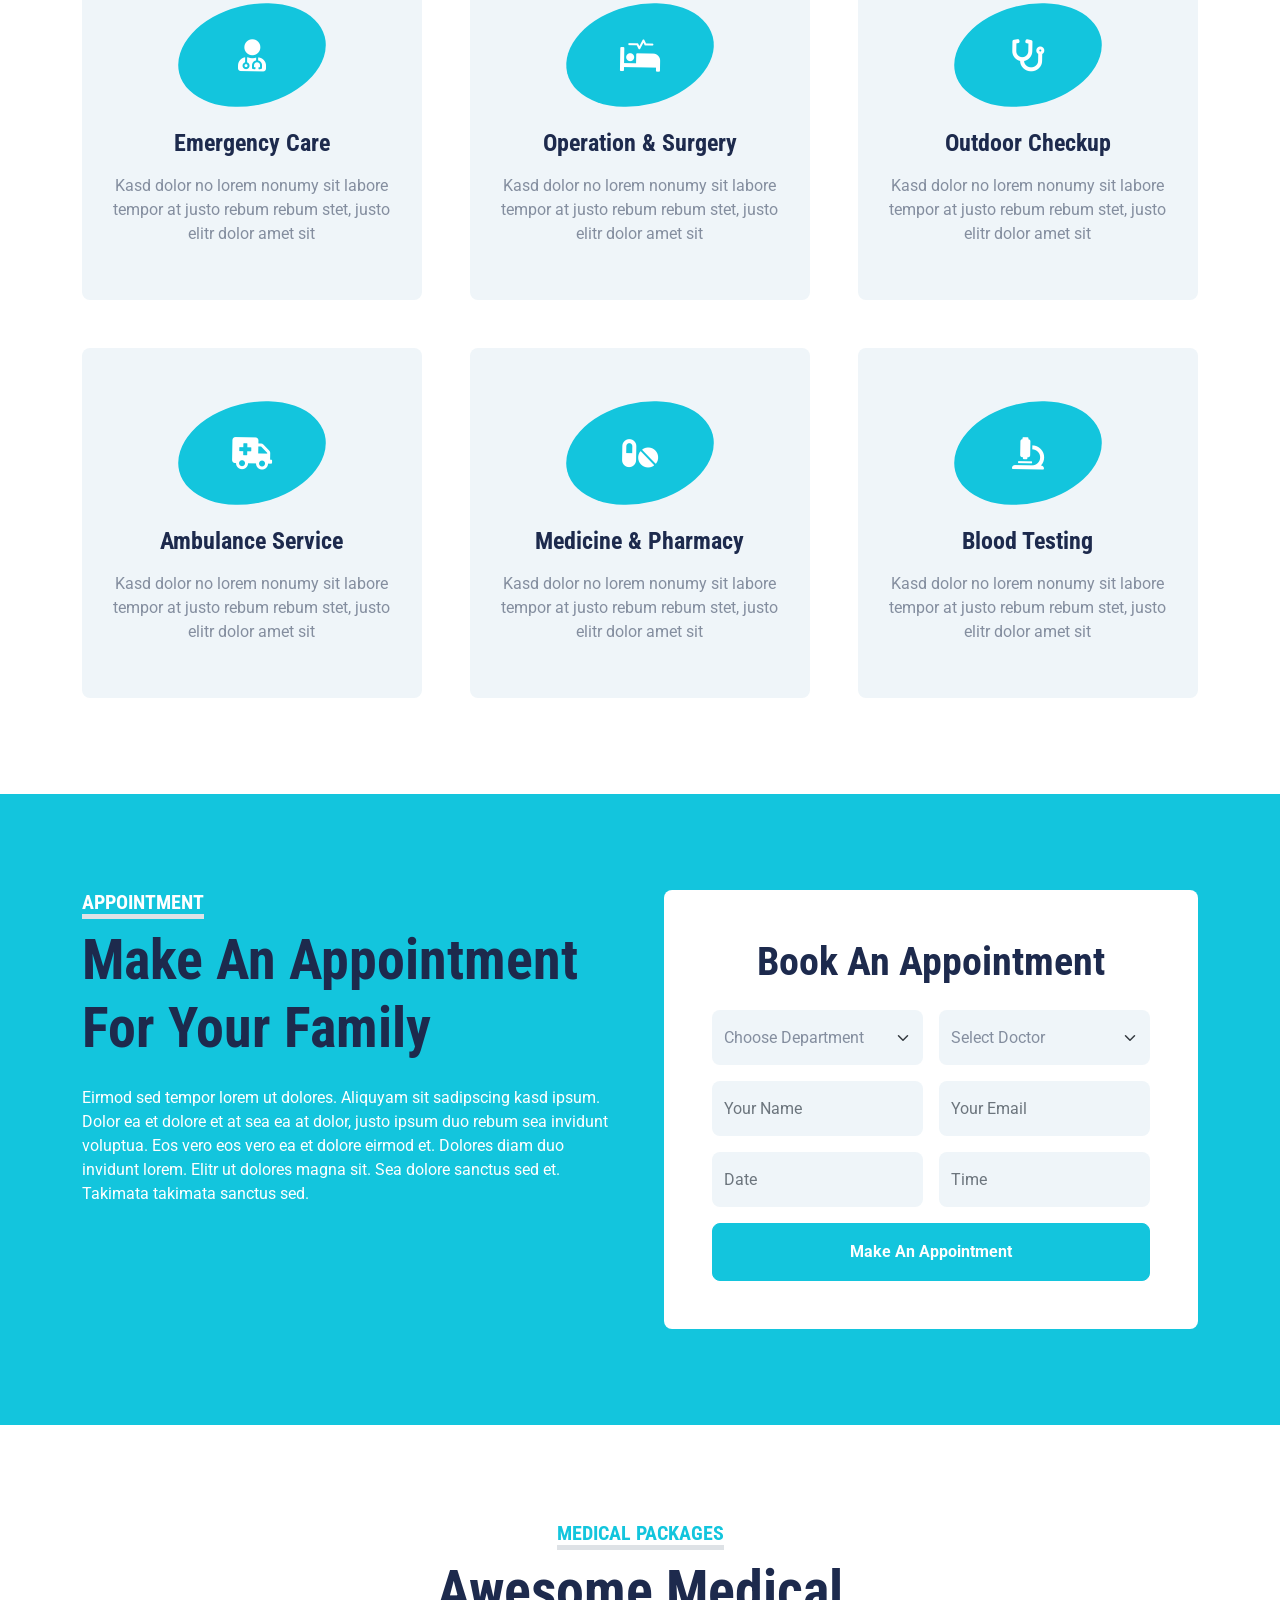
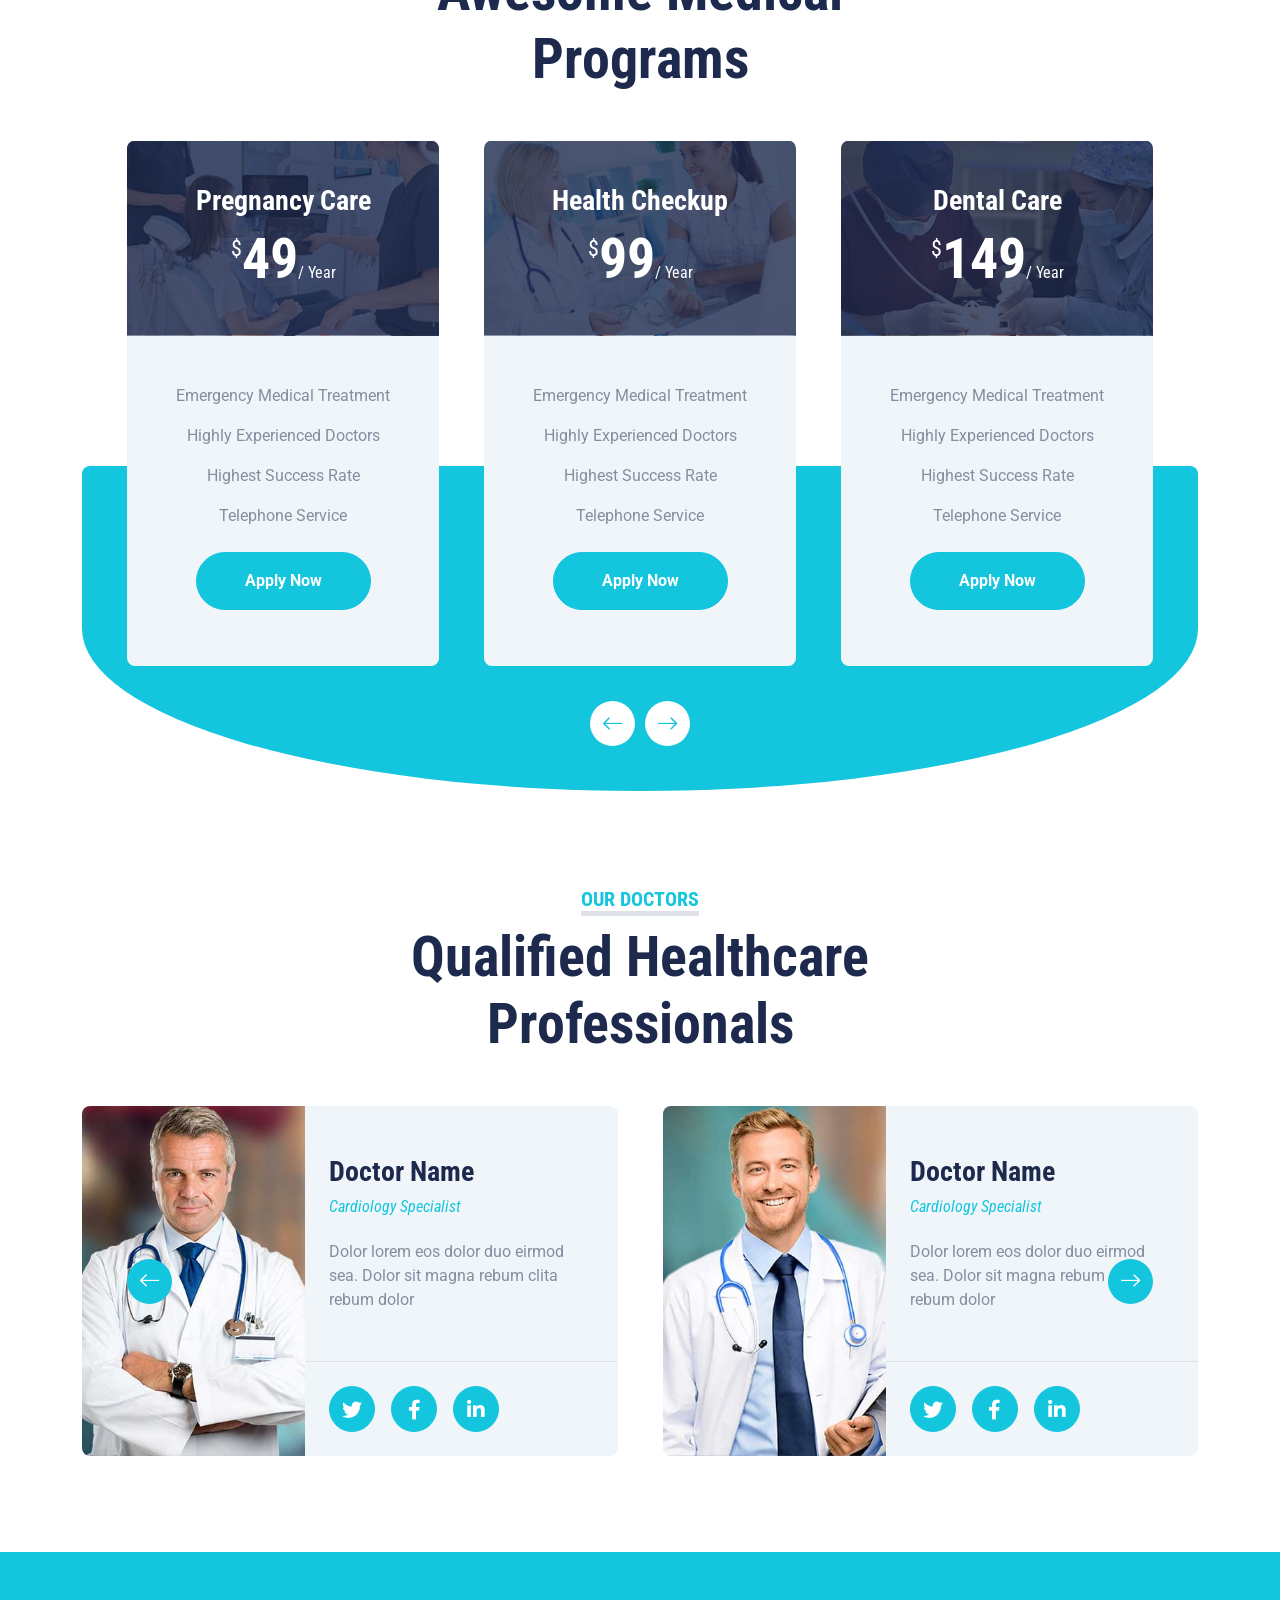
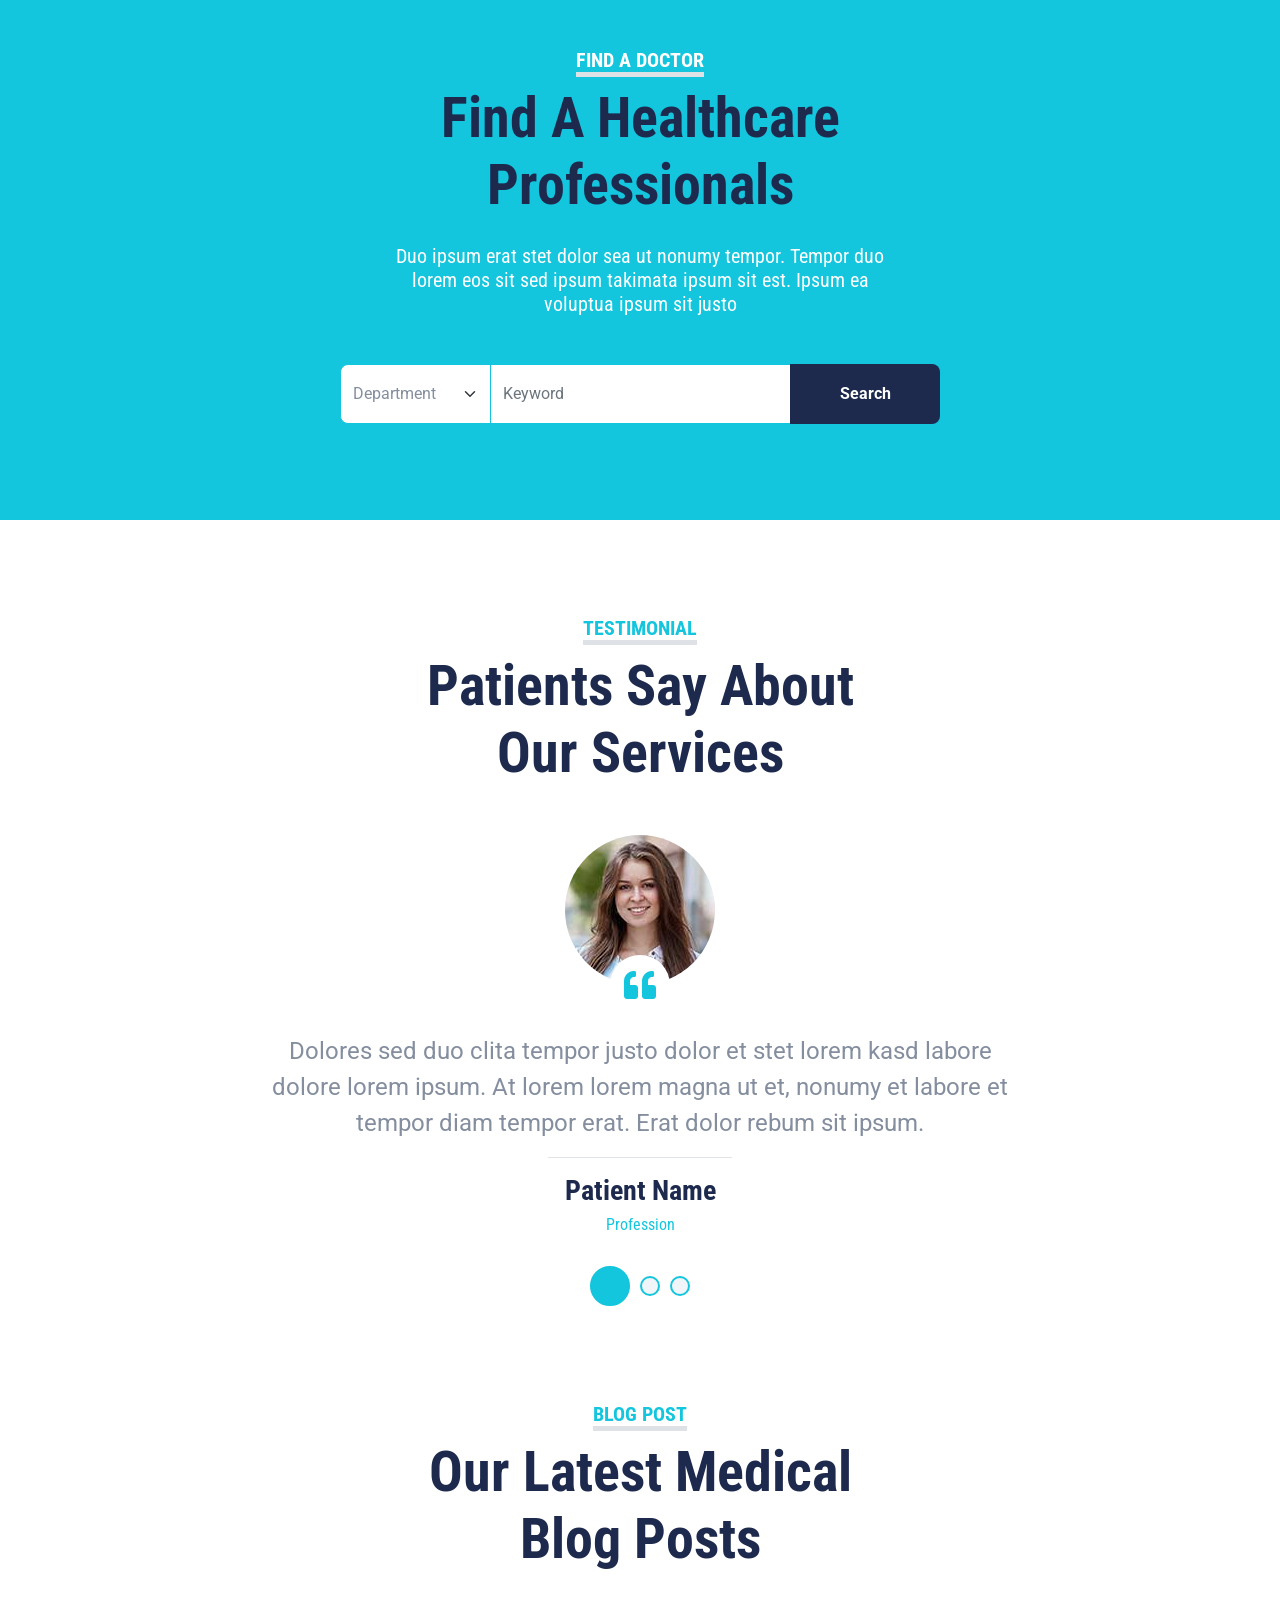
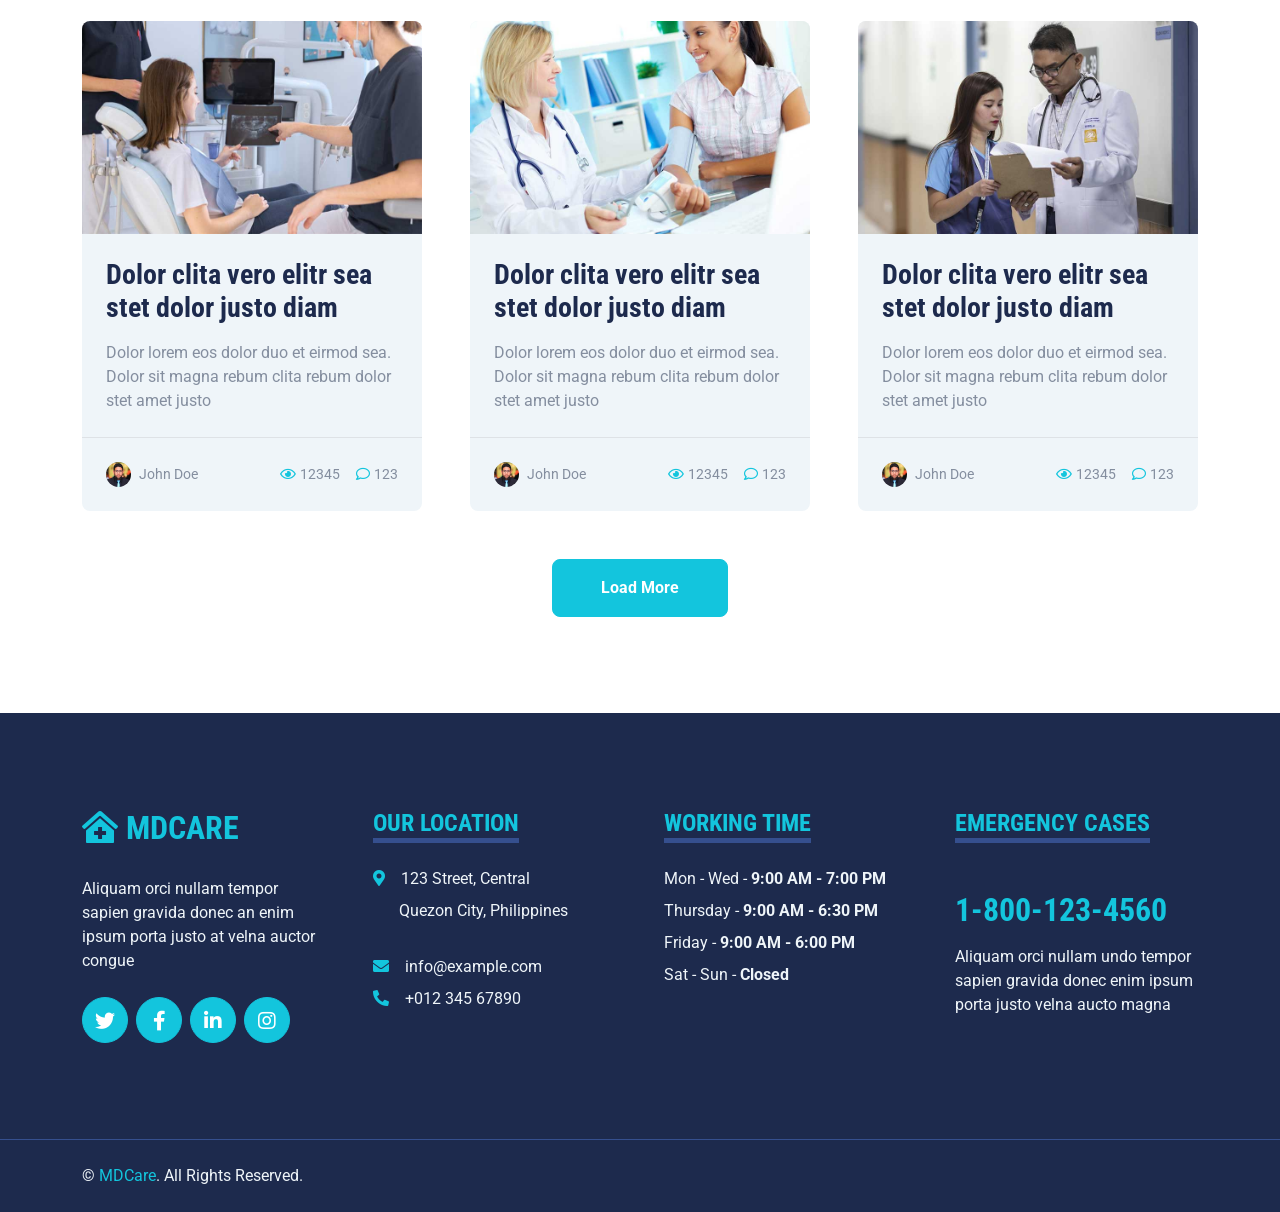
==== commit 6b5cf62d: "edits" ====
--- a/index.html
+++ b/index.html
@@ -24,6 +24,7 @@
 
     <!-- Customized Bootstrap Stylesheet -->
     <link href="css/bootstrap.min.css" rel="stylesheet">
+    <link href="assets/bundles/bootstrap-social/bootstrap-social.css" rel="stylesheet">
 
     <!-- Template Stylesheet -->
     <link href="css/style.css" rel="stylesheet">
@@ -87,28 +88,80 @@
                         <a href="#service" class="nav-item nav-link">Service</a>
                         <a href="#price" class="nav-item nav-link">Pricing</a>
                         <a href="#blogs" class="nav-item nav-link">Blogs</a>
-                        <a href="contact.html" class="nav-item nav-link">Contact</a>
                     </div>
                     <div class="navbar-nav action-buttons ml-auto">
-                        <a href="#" data-toggle="dropdown" class="nav-item nav-link dropdown-toggle mr-3">Login</a>
-                        <div class="dropdown-menu login-form">
-                            <form>
-                                <div class="form-group">
-                                    <label>Username</label>
-                                    <input type="text" class="form-control" required="required">
-                                </div>
-                                <div class="form-group">
-                                    <div class="clearfix">
-                                        <label>Password</label>
-                                        <small><span class="psw"><a href="#">Forgot Password?</a></span></small>
-                                    </div> 
-                                    <input type="password" class="form-control" required="required">
-                                </div>
-                                <a href="dashboard.html">
-                                <input type="submit" class="btn btn-primary btn-block" value="Login"></a>
-                                <small><span class="psw">Not Yet a Member?<a href="#">Register</a></span></small>
-                            </form>					
-                        </div>
+                        <a href="#" id="myBtn" class="nav-item nav-link dropdown-toggle mr-3">Login</a>
+                        <!-- The Modal -->
+                        <div id="myModal" class="modal">
+
+                            <!-- Modal content -->
+                            <div class="modal-content" style="display: block;">
+                                <span class="close">&times;</span>
+                                <div >
+                                    <div class="card-primary">
+                                      <div class="card-header">
+                                        <h4>Login</h4>
+                                      </div>
+                                      <div class="card-body">
+                                        <form method="POST" action="dashboard.html" class="needs-validation" novalidate="">
+                                          <div class="form-group">
+                                            <label for="email">Email</label>
+                                            <input id="email" type="email" class="form-control" name="email" tabindex="1" required="" autofocus="">
+                                            <div class="invalid-feedback">
+                                              Please fill in your email
+                                            </div>
+                                          </div>
+                                          <div class="form-group">
+                                            <div style="display: block;">
+                                              <label for="password" class="control-label">Password</label>
+                                              <div style="float: right;">
+                                                <small><a href="auth-forgot-password.html" class="text-small">
+                                                  Forgot Password?</small>
+                                                </a>
+                                              </div>
+                                            </div>
+                                            <input id="password" type="password" class="form-control" name="password" tabindex="2" required="">
+                                            <div class="invalid-feedback">
+                                              please fill in your password
+                                            </div>
+                                          </div>
+                                          <div class="form-group">
+                                            <div class="custom-control custom-checkbox">
+                                              <input type="checkbox" name="remember" class="custom-control-input" tabindex="3" id="remember-me">
+                                              <label class="custom-control-label" for="remember-me">Remember Me</label>
+                                            </div>
+                                          </div>
+                                          <div class="form-group">
+                                            <button type="submit" class="btn btn-primary btn-lg btn-block" tabindex="4">
+                                              Login
+                                            </button>
+                                          </div>
+                                        </form>
+                                        <div class="text-center mt-4 mb-3">
+                                          <div class="text-job text-muted">Login With Social</div>
+                                        </div>
+                                        <div class="row sm-gutters">
+                                          <div class="col-6">
+                                            <a class="btn btn-block btn-social btn-facebook">
+                                              <span class="fab fa-facebook"></span><small> Facebook</small>
+                                            </a>
+                                          </div>
+                                          <div class="col-6">
+                                            <a class="btn btn-block btn-social btn-google">
+                                              <span class="fab fa-google"></span><small>Google</small> 
+                                            </a>
+                                          </div>
+                                        </div>
+                                      </div>
+                                    </div>
+                                    <div class="mt-5 text-muted text-center">
+                                      Don't have an account? <a href="auth-register.html">Create One</a>
+                                    </div>
+                                  </div>
+                            </div>
+  
+                    </div>
+
                     </div>
                 </div>
             </nav>
@@ -125,7 +178,7 @@
                     <h5 class="d-inline-block text-primary text-uppercase border-bottom border-5" style="border-color: rgba(256, 256, 256, .3) !important;">Welcome To MDCare</h5>
                     <h1 class="display-1 text-white mb-md-4">Best Healthcare Solution In Your City</h1>
                     <div class="pt-2">
-                        <a href="search.html" class="btn btn-light rounded-pill py-md-3 px-md-5 mx-2">Find Doctor</a>
+                        <a href="doctors.html" class="btn btn-light rounded-pill py-md-3 px-md-5 mx-2">Find Doctor</a>
                         <a href="#appointment" class="btn btn-outline-light rounded-pill py-md-3 px-md-5 mx-2">Appointment</a>
                     </div>
                 </div>
@@ -283,8 +336,6 @@
                         <h1 class="display-4">Make An Appointment For Your Family</h1>
                     </div>
                     <p class="text-white mb-5">Eirmod sed tempor lorem ut dolores. Aliquyam sit sadipscing kasd ipsum. Dolor ea et dolore et at sea ea at dolor, justo ipsum duo rebum sea invidunt voluptua. Eos vero eos vero ea et dolore eirmod et. Dolores diam duo invidunt lorem. Elitr ut dolores magna sit. Sea dolore sanctus sed et. Takimata takimata sanctus sed.</p>
-                    <a class="btn btn-dark rounded-pill py-3 px-5 me-3" href="search.html">Find Doctor</a>
-                    <a class="btn btn-outline-dark rounded-pill py-3 px-5" href="#">Read More</a>
                 </div>
                 <div class="col-lg-6">
                     <div class="bg-white text-center rounded p-5">
@@ -663,49 +714,37 @@
         <div class="container py-5">
             <div class="row g-5">
                 <div class="col-lg-3 col-md-6">
-                    <h4 class="d-inline-block text-primary text-uppercase border-bottom border-5 border-secondary mb-4">Get In Touch</h4>
-                    <p class="mb-4">No dolore ipsum accusam no lorem. Invidunt sed clita kasd clita et et dolor sed dolor</p>
-                    <p class="mb-2"><i class="fa fa-map-marker-alt text-primary me-3"></i>123 Street, Quezon City, Philippines</p>
-                    <p class="mb-2"><i class="fa fa-envelope text-primary me-3"></i>info@example.com</p>
-                    <p class="mb-0"><i class="fa fa-phone-alt text-primary me-3"></i>+012 345 67890</p>
-                </div>
-                <div class="col-lg-3 col-md-6">
-                    <h4 class="d-inline-block text-primary text-uppercase border-bottom border-5 border-secondary mb-4">Quick Links</h4>
-                    <div class="d-flex flex-column justify-content-start">
-                        <a class="text-light mb-2" href="#"><i class="fa fa-angle-right me-2"></i>Home</a>
-                        <a class="text-light mb-2" href="about.html"><i class="fa fa-angle-right me-2"></i>About Us</a>
-                        <a class="text-light mb-2" href="service.html"><i class="fa fa-angle-right me-2"></i>Our Services</a>
-                        <a class="text-light mb-2" href="team.html"><i class="fa fa-angle-right me-2"></i>Meet The Team</a>
-                        <a class="text-light mb-2" href="blog.html"><i class="fa fa-angle-right me-2"></i>Latest Blog</a>
-                        <a class="text-light" href="contact.html"><i class="fa fa-angle-right me-2"></i>Contact Us</a>
-                    </div>
-                </div>
-                <div class="col-lg-3 col-md-6">
-                    <h4 class="d-inline-block text-primary text-uppercase border-bottom border-5 border-secondary mb-4">Popular Links</h4>
-                    <div class="d-flex flex-column justify-content-start">
-                        <a class="text-light mb-2" href="#"><i class="fa fa-angle-right me-2"></i>Home</a>
-                        <a class="text-light mb-2" href="#"><i class="fa fa-angle-right me-2"></i>About Us</a>
-                        <a class="text-light mb-2" href="#"><i class="fa fa-angle-right me-2"></i>Our Services</a>
-                        <a class="text-light mb-2" href="#"><i class="fa fa-angle-right me-2"></i>Meet The Team</a>
-                        <a class="text-light mb-2" href="#"><i class="fa fa-angle-right me-2"></i>Latest Blog</a>
-                        <a class="text-light" href="#"><i class="fa fa-angle-right me-2"></i>Contact Us</a>
-                    </div>
-                </div>
-                <div class="col-lg-3 col-md-6">
-                    <h4 class="d-inline-block text-primary text-uppercase border-bottom border-5 border-secondary mb-4">Newsletter</h4>
-                    <form action="">
-                        <div class="input-group">
-                            <input type="text" class="form-control p-3 border-0" placeholder="Your Email Address">
-                            <button class="btn btn-primary">Sign Up</button>
-                        </div>
-                    </form>
-                    <h6 class="text-primary text-uppercase mt-4 mb-3">Follow Us</h6>
+                    <a href="index.html" class="navbar-brand">
+                        <h2 class="m-0 text-uppercase text-primary"><i class="fa fa-clinic-medical me-2"></i>MDCare</h2>
+                    </a>
+                    <p class="mb-4">Aliquam orci nullam tempor sapien gravida donec an enim ipsum porta justo at velna auctor congue</p>
                     <div class="d-flex">
                         <a class="btn btn-lg btn-primary btn-lg-square rounded-circle me-2" href="#"><i class="fab fa-twitter"></i></a>
                         <a class="btn btn-lg btn-primary btn-lg-square rounded-circle me-2" href="#"><i class="fab fa-facebook-f"></i></a>
                         <a class="btn btn-lg btn-primary btn-lg-square rounded-circle me-2" href="#"><i class="fab fa-linkedin-in"></i></a>
                         <a class="btn btn-lg btn-primary btn-lg-square rounded-circle" href="#"><i class="fab fa-instagram"></i></a>
                     </div>
+                </div>
+
+                <div class="col-lg-3 col-md-6">
+                    <h4 class="d-inline-block text-primary text-uppercase border-bottom border-5 border-secondary mb-4">Our Location</h4>
+                    <p class="mb-2"><i class="fa fa-map-marker-alt text-primary me-3"></i>123 Street, Central</p>
+                    <p class="mb-2" style="margin-left: 26px;">Quezon City, Philippines</p></br>
+                    <p class="mb-2"><i class="fa fa-envelope text-primary me-3"></i>info@example.com</p>
+                    <p class="mb-0"><i class="fa fa-phone-alt text-primary me-3"></i>+012 345 67890</p>
+                </div>
+
+                <div class="col-lg-3 col-md-6">
+                    <h4 class="d-inline-block text-primary text-uppercase border-bottom border-5 border-secondary mb-4">Working Time</h4>
+                    <p class="mb-2">Mon - Wed - <b>9:00 AM - 7:00 PM</b></p>
+                    <p class="mb-2">Thursday - <b>9:00 AM - 6:30 PM</b></p>
+                    <p class="mb-2">Friday - <b>9:00 AM - 6:00 PM</b></p>
+                    <p class="mb-0">Sat - Sun - <b>Closed</b></p>
+                </div>
+                <div class="col-lg-3 col-md-6">
+                    <h4 class="d-inline-block text-primary text-uppercase border-bottom border-5 border-secondary mb-4">Emergency Cases</h4>
+                    <h2 class="text-primary text-uppercase mt-4 mb-3">1-800-123-4560</h2>
+                    <p>Aliquam orci nullam undo tempor sapien gravida donec enim ipsum porta justo velna aucto magna</p>
                 </div>
             </div>
         </div>
--- a/css/style.css
+++ b/css/style.css
@@ -435,4 +435,96 @@
   .time-left {
     float: left;
     color: #999;
-  }+  }
+
+  /* The Modal (background) */
+.modal {
+    display: none;
+    position: fixed;
+    z-index: 1; 
+    padding-top: 100px; 
+    left: 0;
+    top: 0;
+    width: 100%; 
+    height: 100%; 
+    overflow: hidden; 
+    background-color: rgb(0,0,0); /* Fallback color */
+    background-color: rgba(0,0,0,0.4); /* Black w/ opacity */
+    box-shadow: 0 0.46875rem 2.1875rem rgb(90 97 105 / 10%), 0 0.9375rem 1.40625rem rgb(90 97 105 / 10%), 0 0.25rem 0.53125rem rgb(90 97 105 / 12%), 0 0.125rem 0.1875rem rgb(90 97 105 / 10%);
+  }
+  
+  /* Modal Content */
+  .modal-content {
+    border-top: 2px solid #13C5DD;
+    box-shadow: 0 4px 15px rgb(0 0 0 / 20%);
+    background-color: #fefefe;
+    margin: auto;
+    padding: 20px;
+    border: none;
+    width: 350px;
+  }
+
+  @media (max-width: 380px) {
+      .modal {
+        padding-top: 30px; 
+      }  
+  }
+  
+  /* The Close Button */
+  .close {
+    color: #aaaaaa;
+    float: right;
+    font-size: 28px;
+    font-weight: bold;
+  }
+  
+  .close:hover,
+  .close:focus {
+    color: #000;
+    text-decoration: none;
+    cursor: pointer;
+  }
+
+   /* Login Form */
+
+   .modal-content .card-header {
+    background-color: transparent;
+    border-bottom-color: #f9f9f9;
+    line-height: 30px;
+    -ms-grid-row-align: center;
+    align-self: center;
+    width: 100%;
+    display: flex;
+    align-items: center
+}
+.modal-content .card-body {
+    padding-top: 20px;
+    padding-bottom: 20px
+}
+.text-job {
+    font-size: 10px;
+    text-transform: uppercase;
+    letter-spacing: 1px;
+    font-weight: 700;
+    color: #34395e;
+}
+.btn-block {
+    display: block;
+    width: 100%;
+}
+.btn-social {
+    padding: 12px 12px 12px 50px;
+    color: #fff !important;
+    font-weight: 500;
+    border: none;
+    border-radius: 3px;
+}
+.btn-social>:first-child {
+    width: 55px;
+    line-height: 50px;
+    border-right: none
+}
+.sm-gutters {
+    margin-left: -5px;
+    margin-right: -5px;
+}
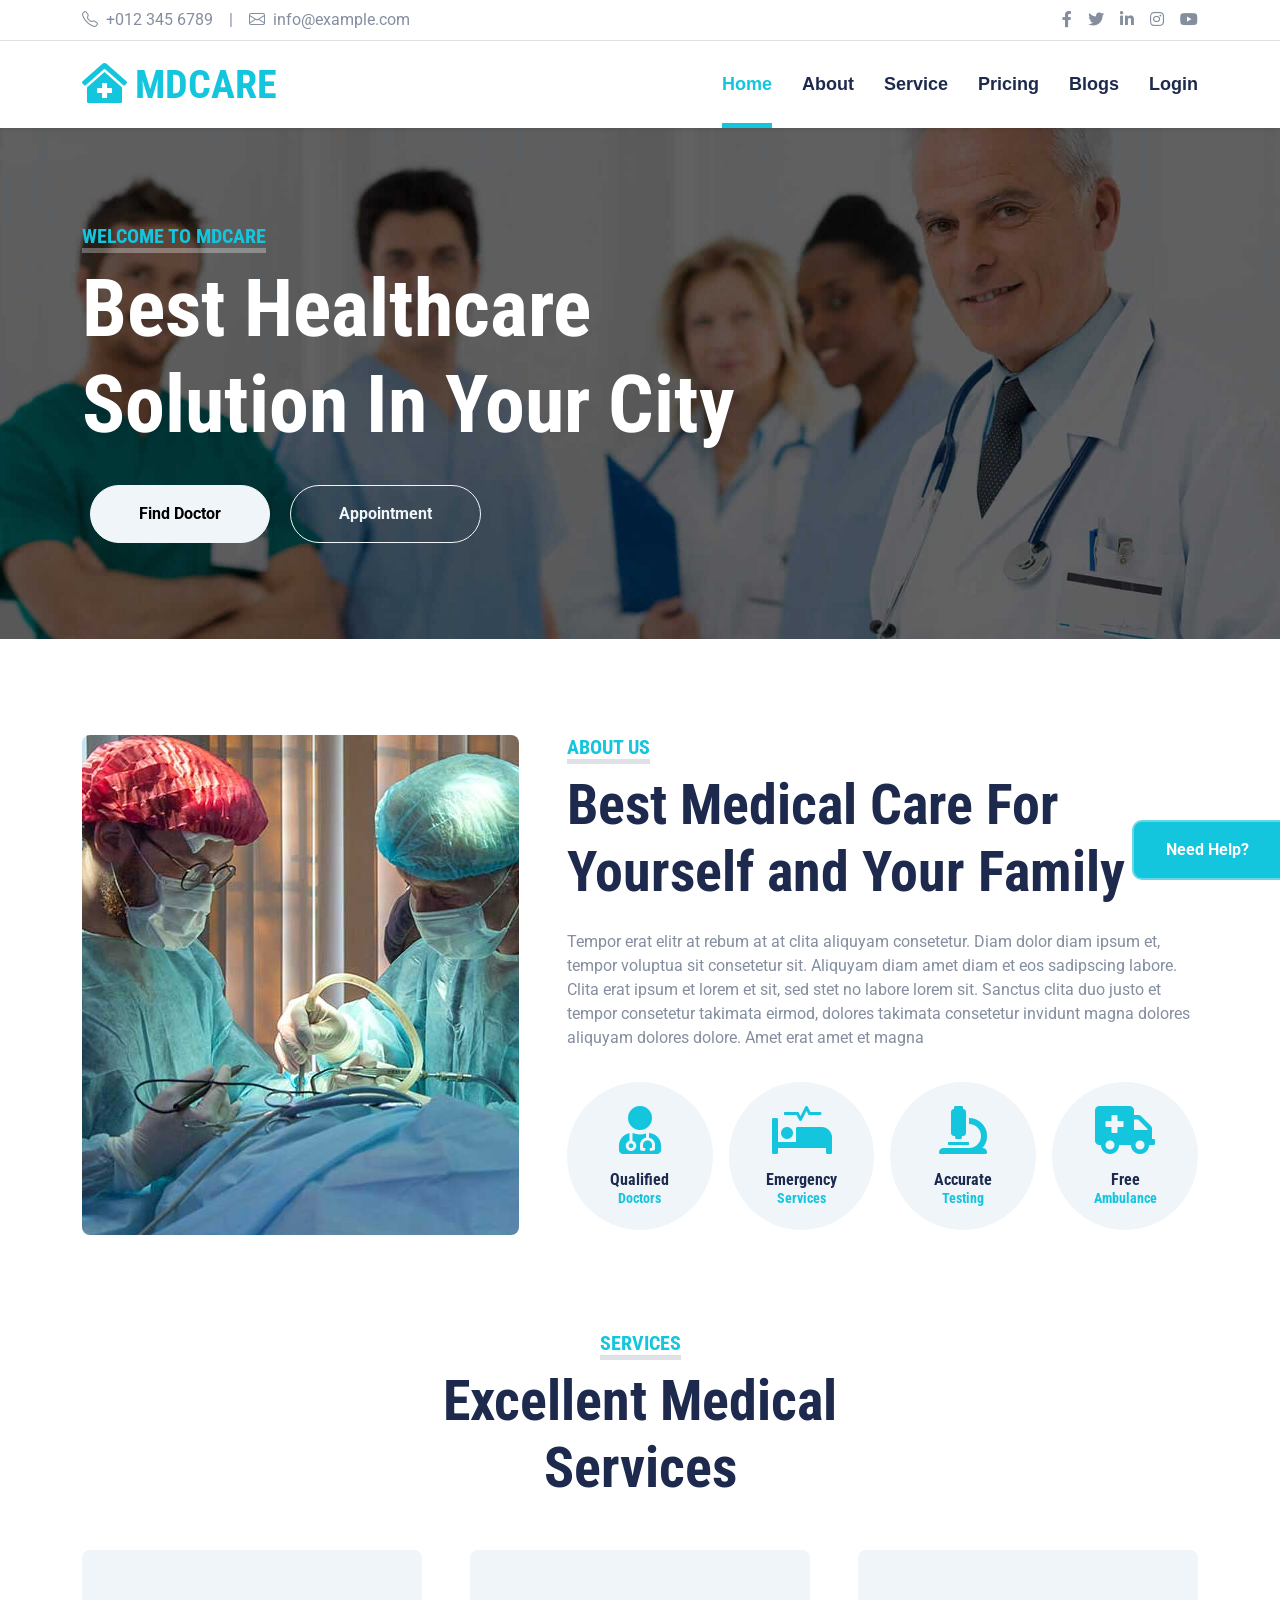
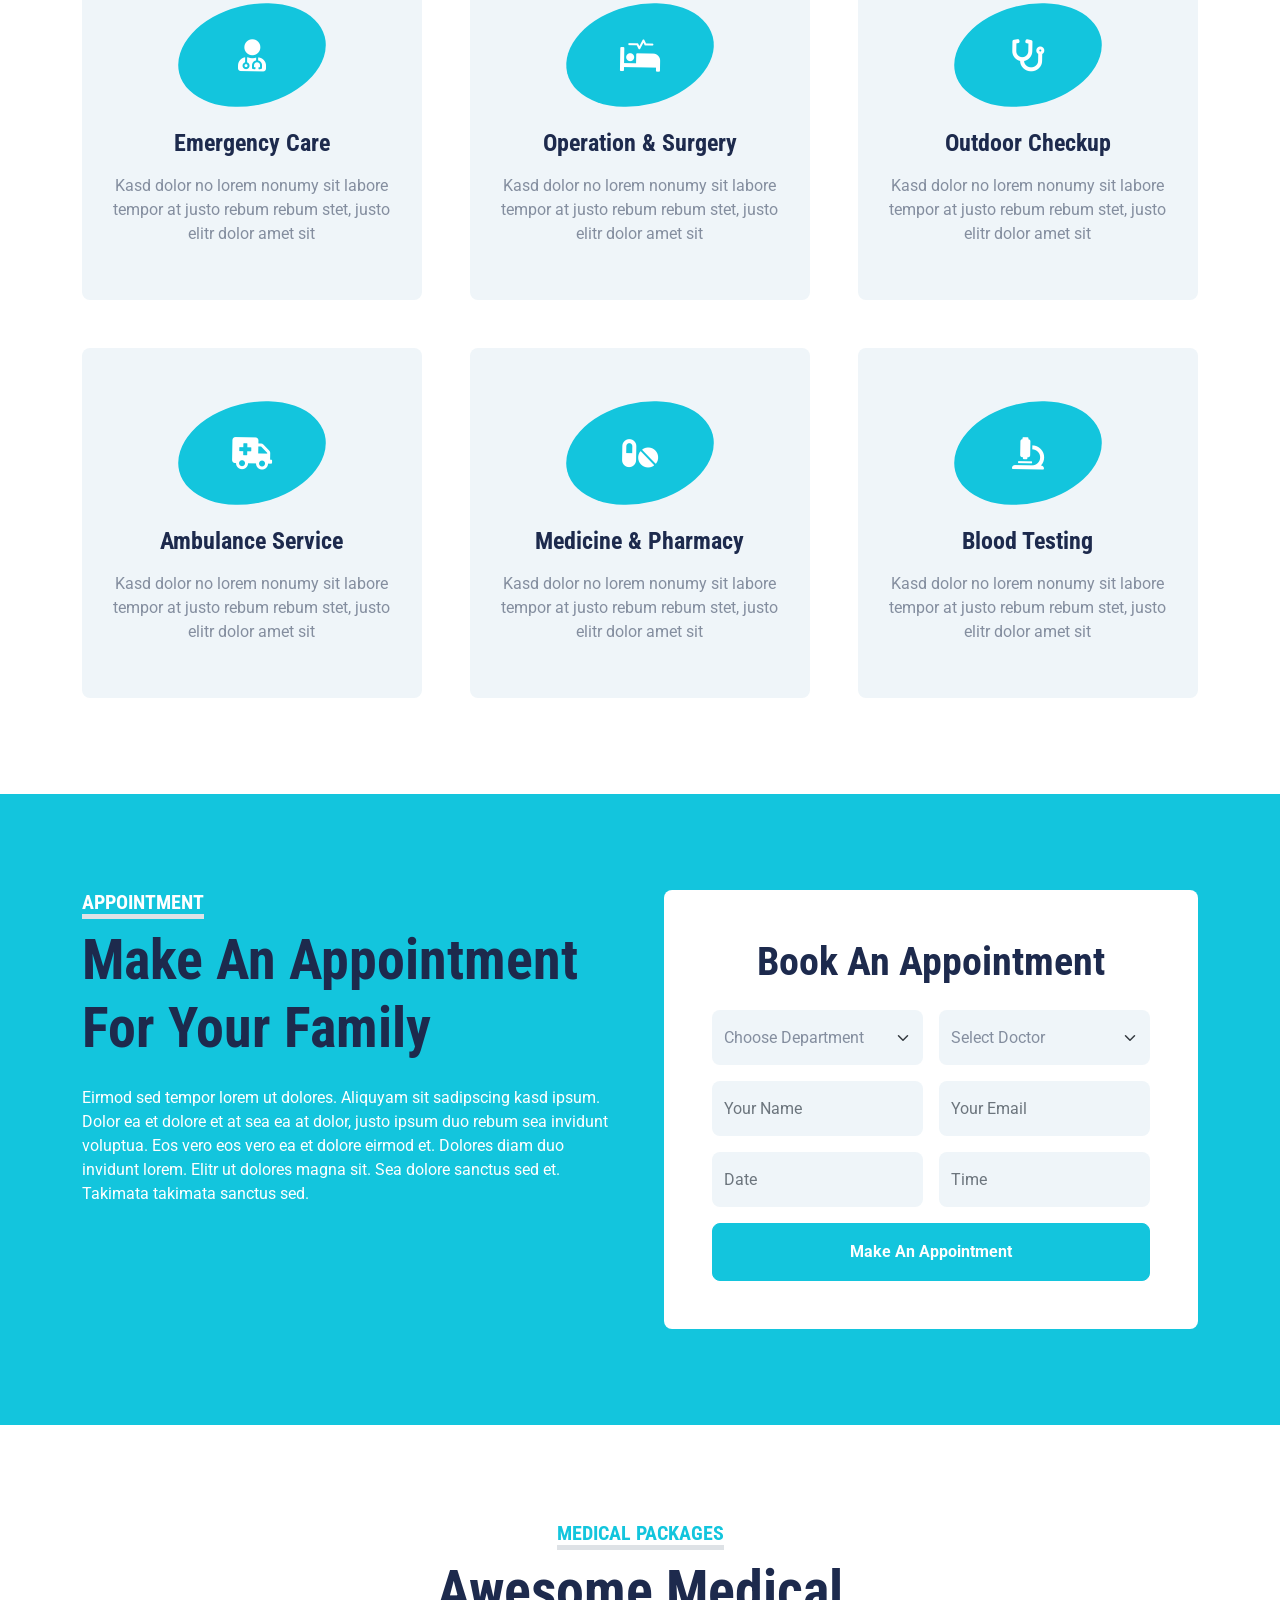
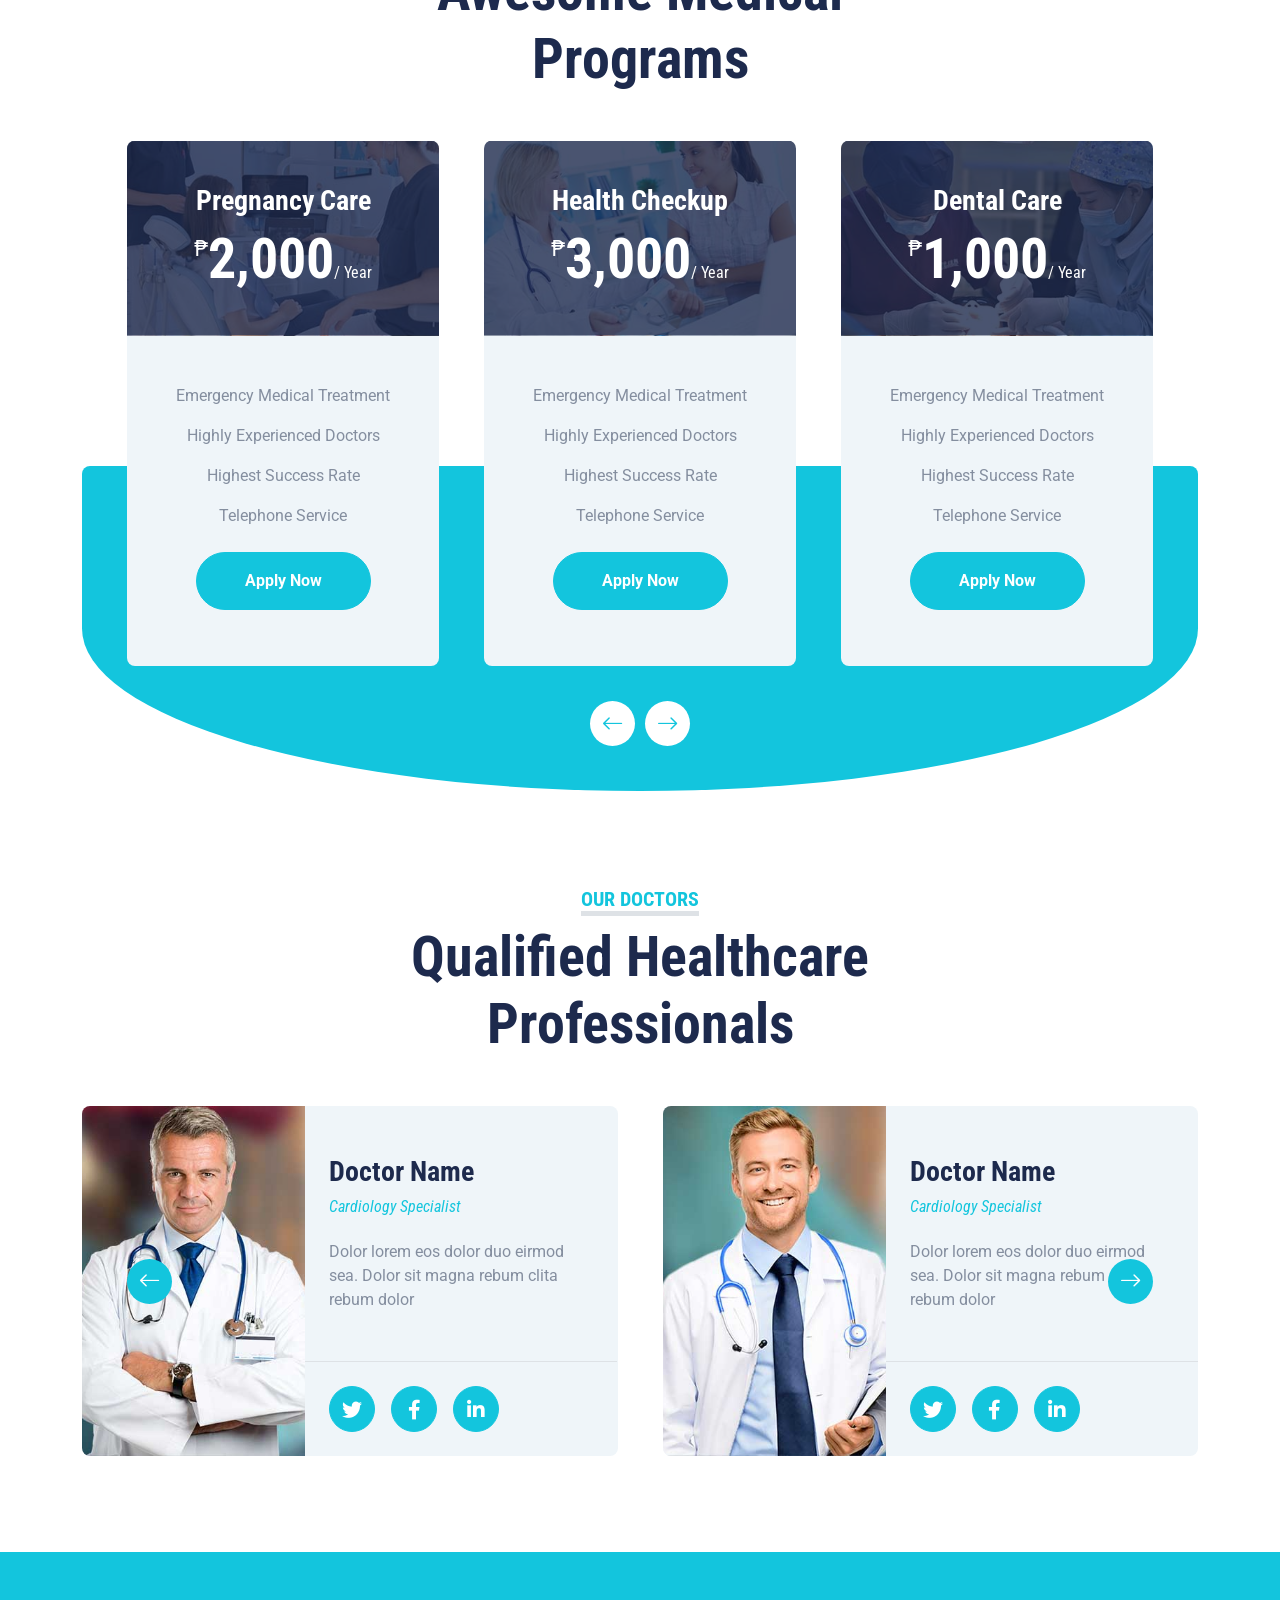
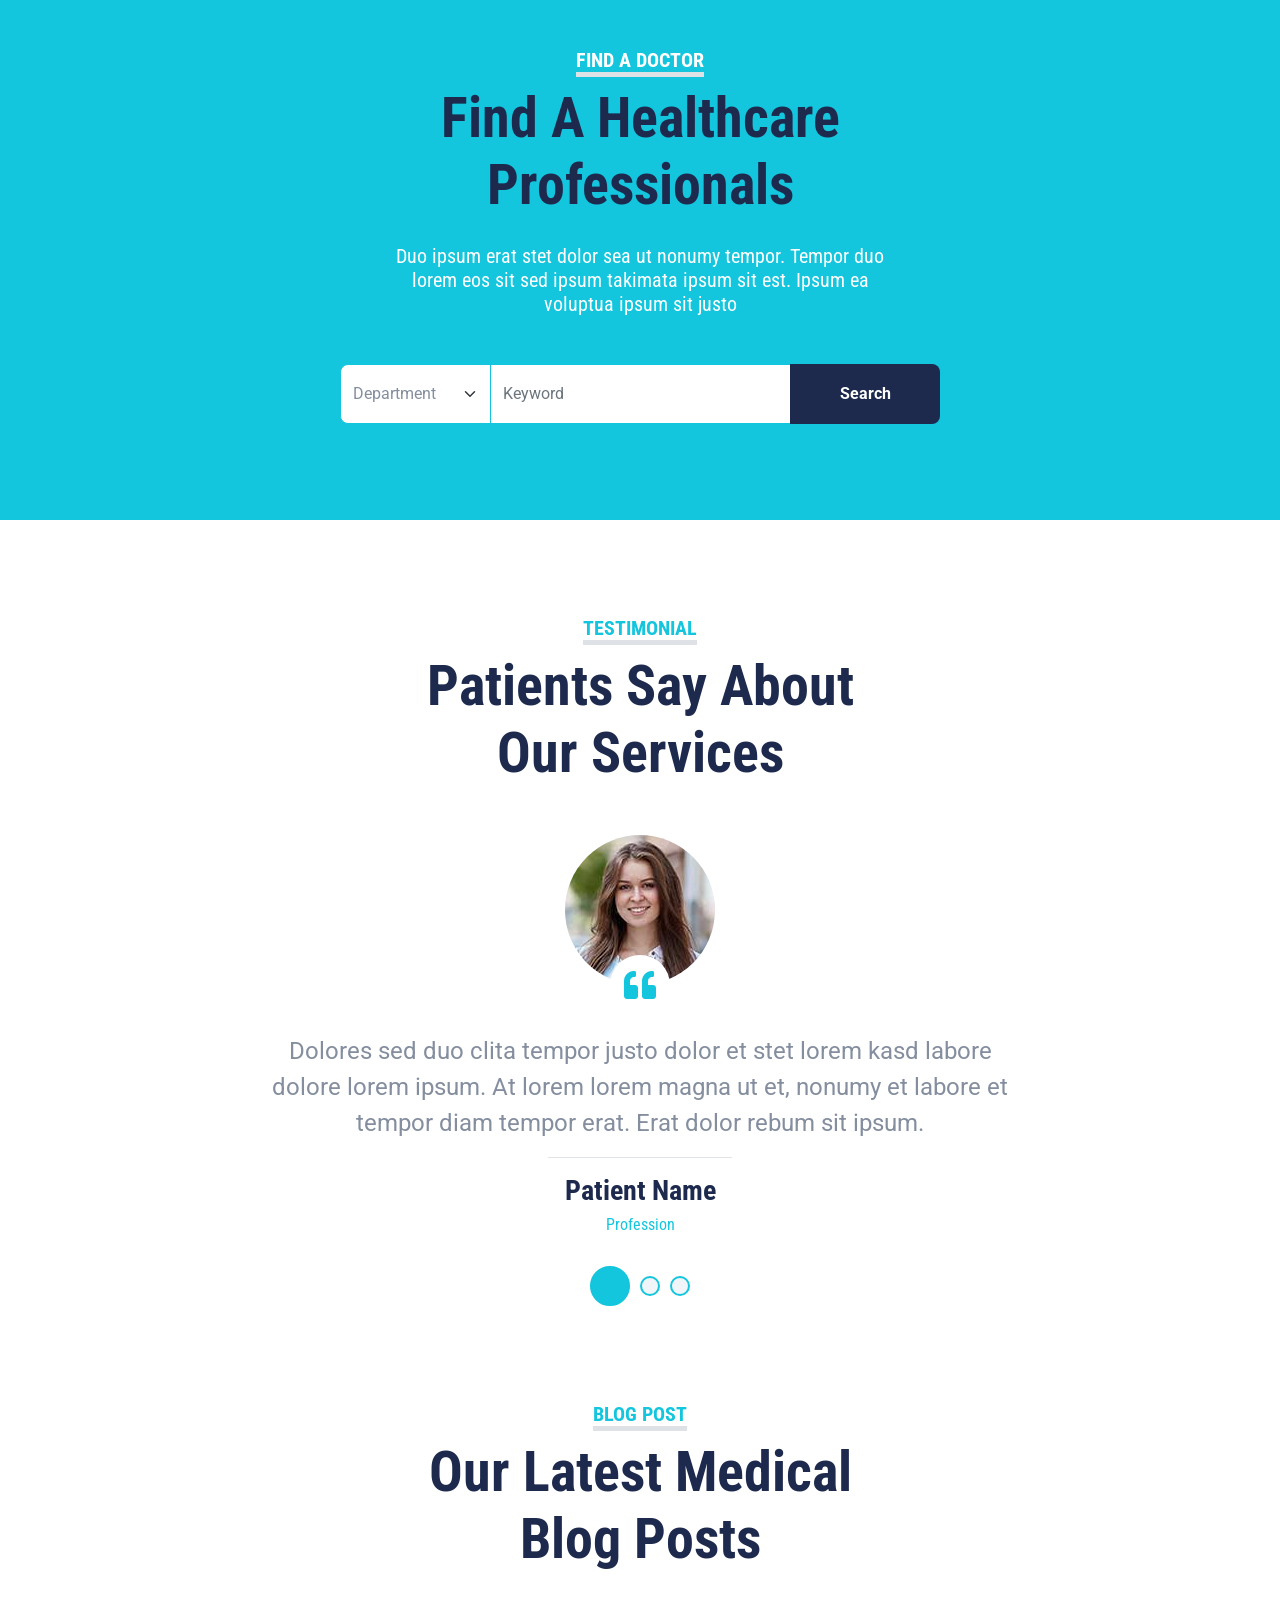
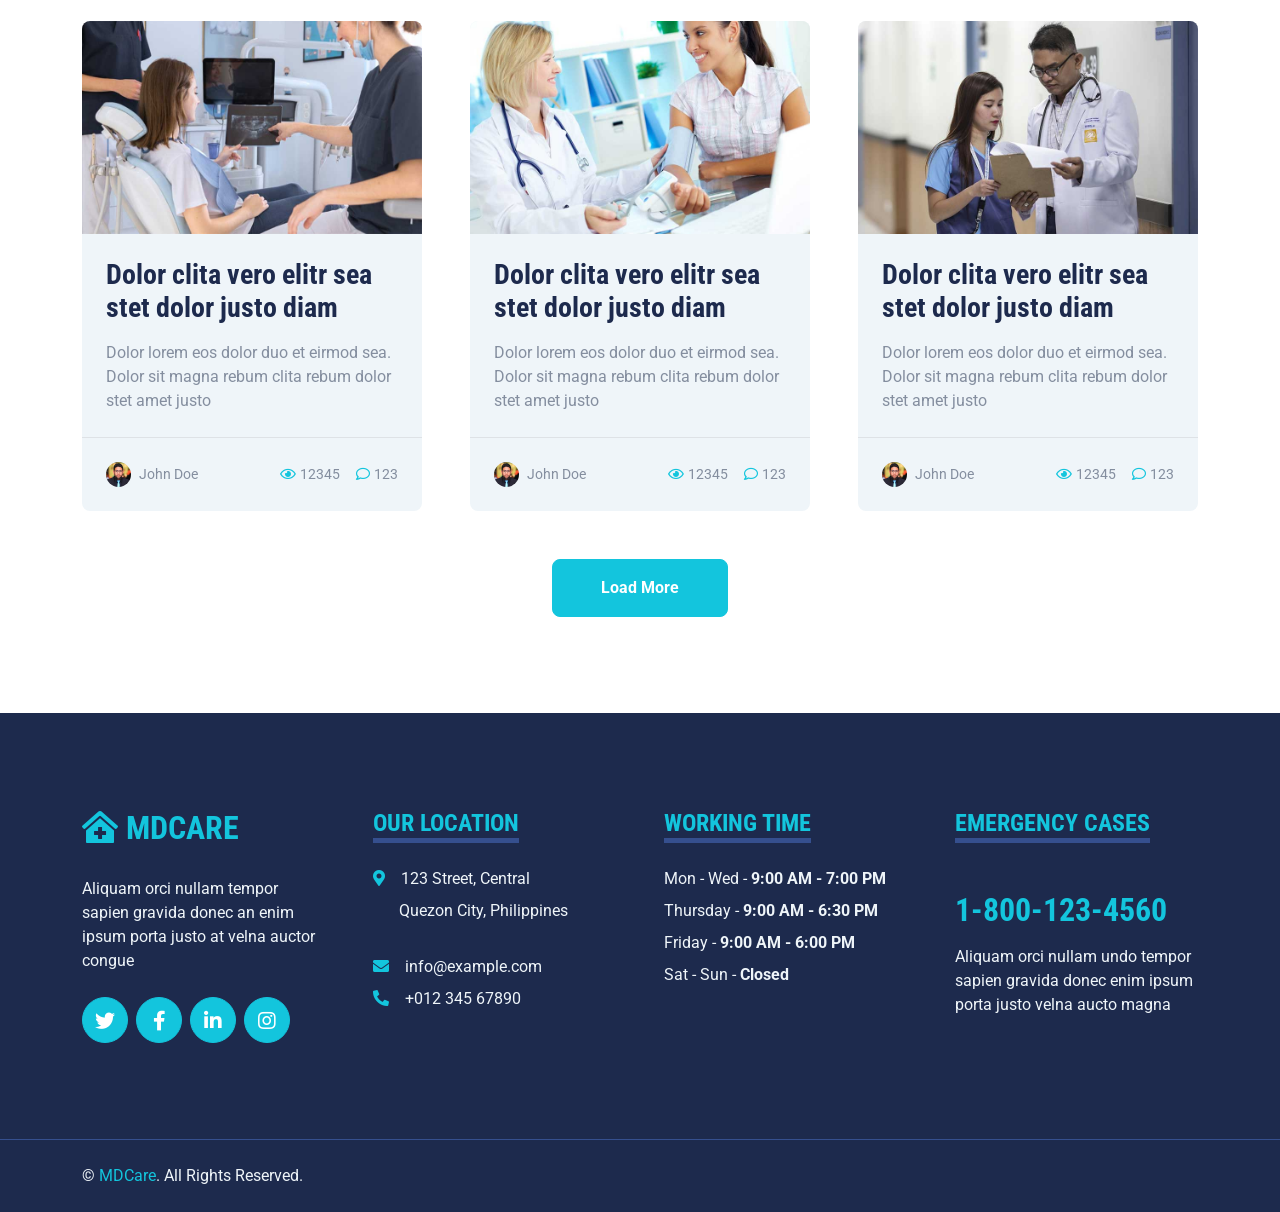
==== commit 829ca4c1: "edits" ====
--- a/index.html
+++ b/index.html
@@ -407,7 +407,7 @@
                         <div class="position-absolute w-100 h-100 top-50 start-50 translate-middle rounded-top d-flex flex-column align-items-center justify-content-center" style="background: rgba(29, 42, 77, .8);">
                             <h3 class="text-white">Pregnancy Care</h3>
                             <h1 class="display-4 text-white mb-0">
-                                <small class="align-top fw-normal" style="font-size: 22px; line-height: 45px;">$</small>49<small class="align-bottom fw-normal" style="font-size: 16px; line-height: 40px;">/ Year</small>
+                                <small class="align-top fw-normal" style="font-size: 22px; line-height: 45px;">₱</small>2,000<small class="align-bottom fw-normal" style="font-size: 16px; line-height: 40px;">/ Year</small>
                             </h1>
                         </div>
                     </div>
@@ -425,7 +425,7 @@
                         <div class="position-absolute w-100 h-100 top-50 start-50 translate-middle rounded-top d-flex flex-column align-items-center justify-content-center" style="background: rgba(29, 42, 77, .8);">
                             <h3 class="text-white">Health Checkup</h3>
                             <h1 class="display-4 text-white mb-0">
-                                <small class="align-top fw-normal" style="font-size: 22px; line-height: 45px;">$</small>99<small class="align-bottom fw-normal" style="font-size: 16px; line-height: 40px;">/ Year</small>
+                                <small class="align-top fw-normal" style="font-size: 22px; line-height: 45px;">₱</small>3,000<small class="align-bottom fw-normal" style="font-size: 16px; line-height: 40px;">/ Year</small>
                             </h1>
                         </div>
                     </div>
@@ -443,7 +443,7 @@
                         <div class="position-absolute w-100 h-100 top-50 start-50 translate-middle rounded-top d-flex flex-column align-items-center justify-content-center" style="background: rgba(29, 42, 77, .8);">
                             <h3 class="text-white">Dental Care</h3>
                             <h1 class="display-4 text-white mb-0">
-                                <small class="align-top fw-normal" style="font-size: 22px; line-height: 45px;">$</small>149<small class="align-bottom fw-normal" style="font-size: 16px; line-height: 40px;">/ Year</small>
+                                <small class="align-top fw-normal" style="font-size: 22px; line-height: 45px;">₱</small>1,000<small class="align-bottom fw-normal" style="font-size: 16px; line-height: 40px;">/ Year</small>
                             </h1>
                         </div>
                     </div>
@@ -461,7 +461,7 @@
                         <div class="position-absolute w-100 h-100 top-50 start-50 translate-middle rounded-top d-flex flex-column align-items-center justify-content-center" style="background: rgba(29, 42, 77, .8);">
                             <h3 class="text-white">Operation & Surgery</h3>
                             <h1 class="display-4 text-white mb-0">
-                                <small class="align-top fw-normal" style="font-size: 22px; line-height: 45px;">$</small>199<small class="align-bottom fw-normal" style="font-size: 16px; line-height: 40px;">/ Year</small>
+                                <small class="align-top fw-normal" style="font-size: 22px; line-height: 45px;">₱</small>10,000<small class="align-bottom fw-normal" style="font-size: 16px; line-height: 40px;">/ Year</small>
                             </h1>
                         </div>
                     </div>
